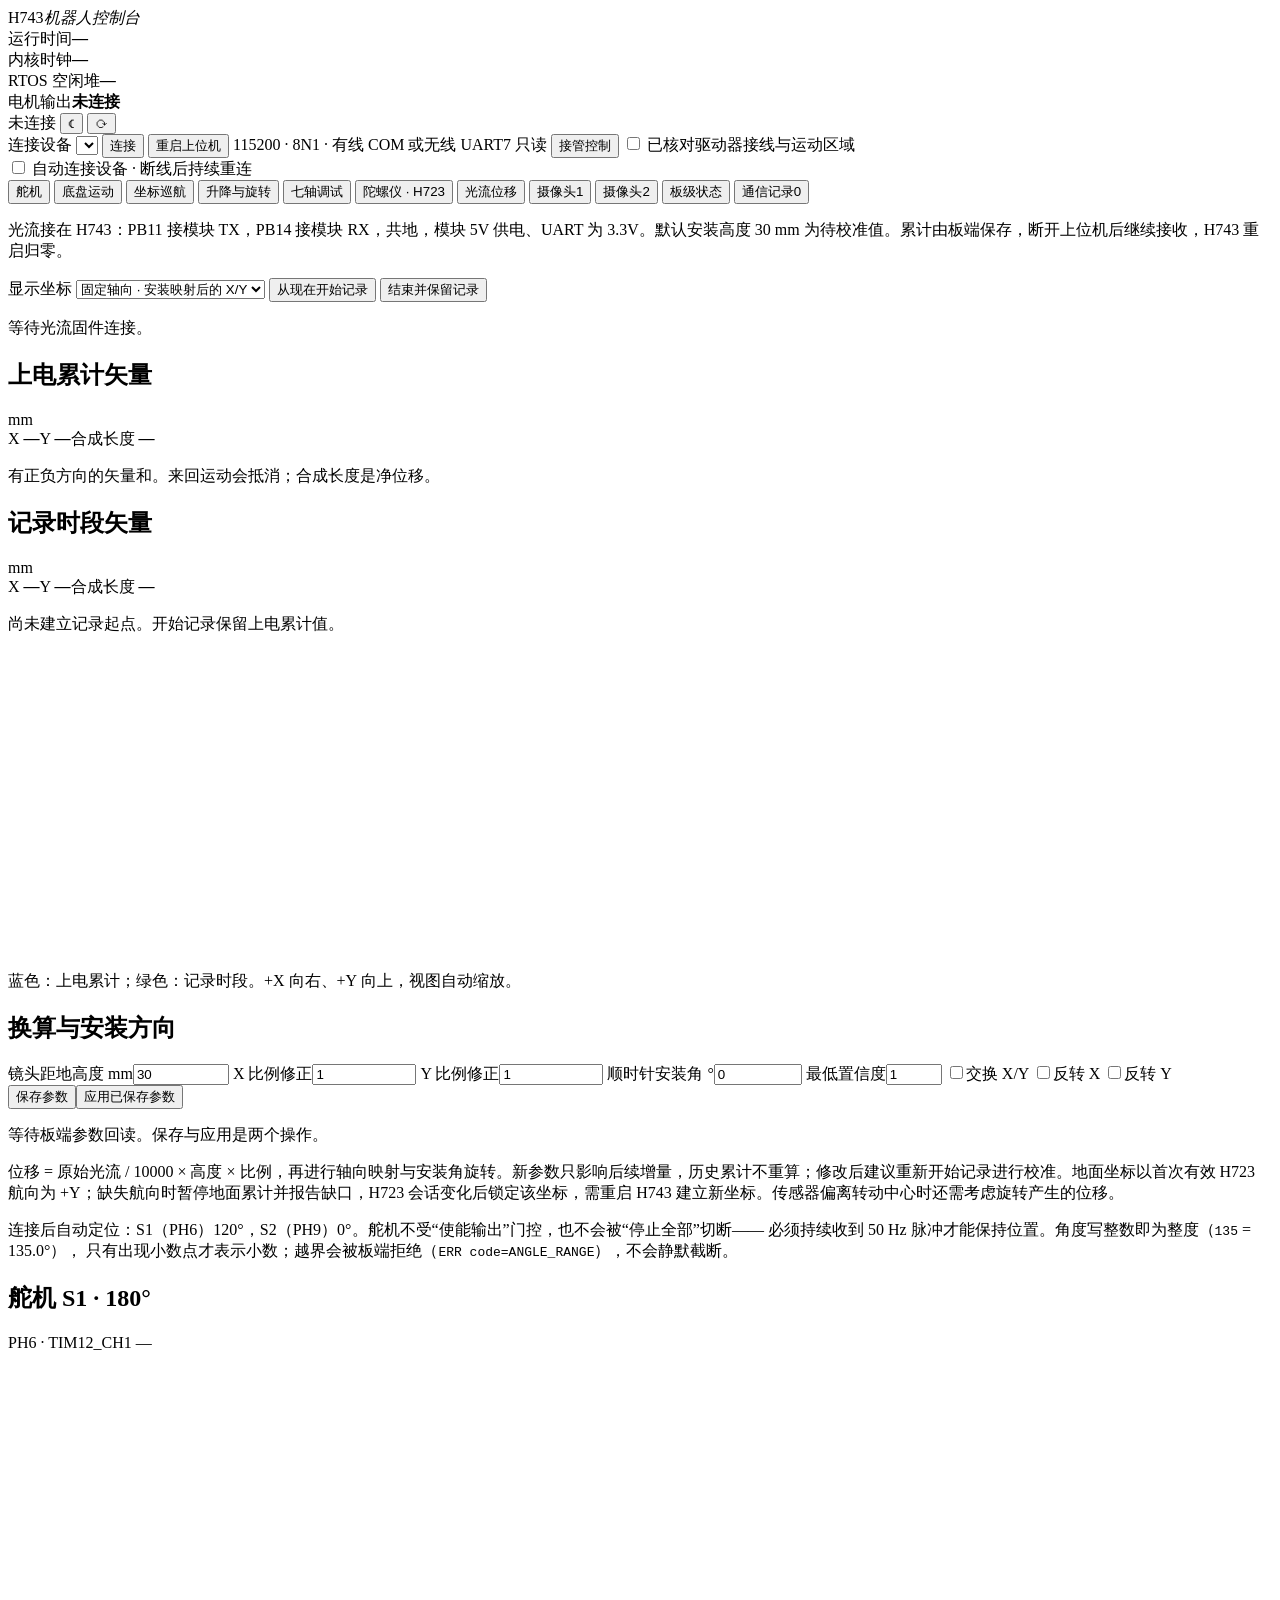
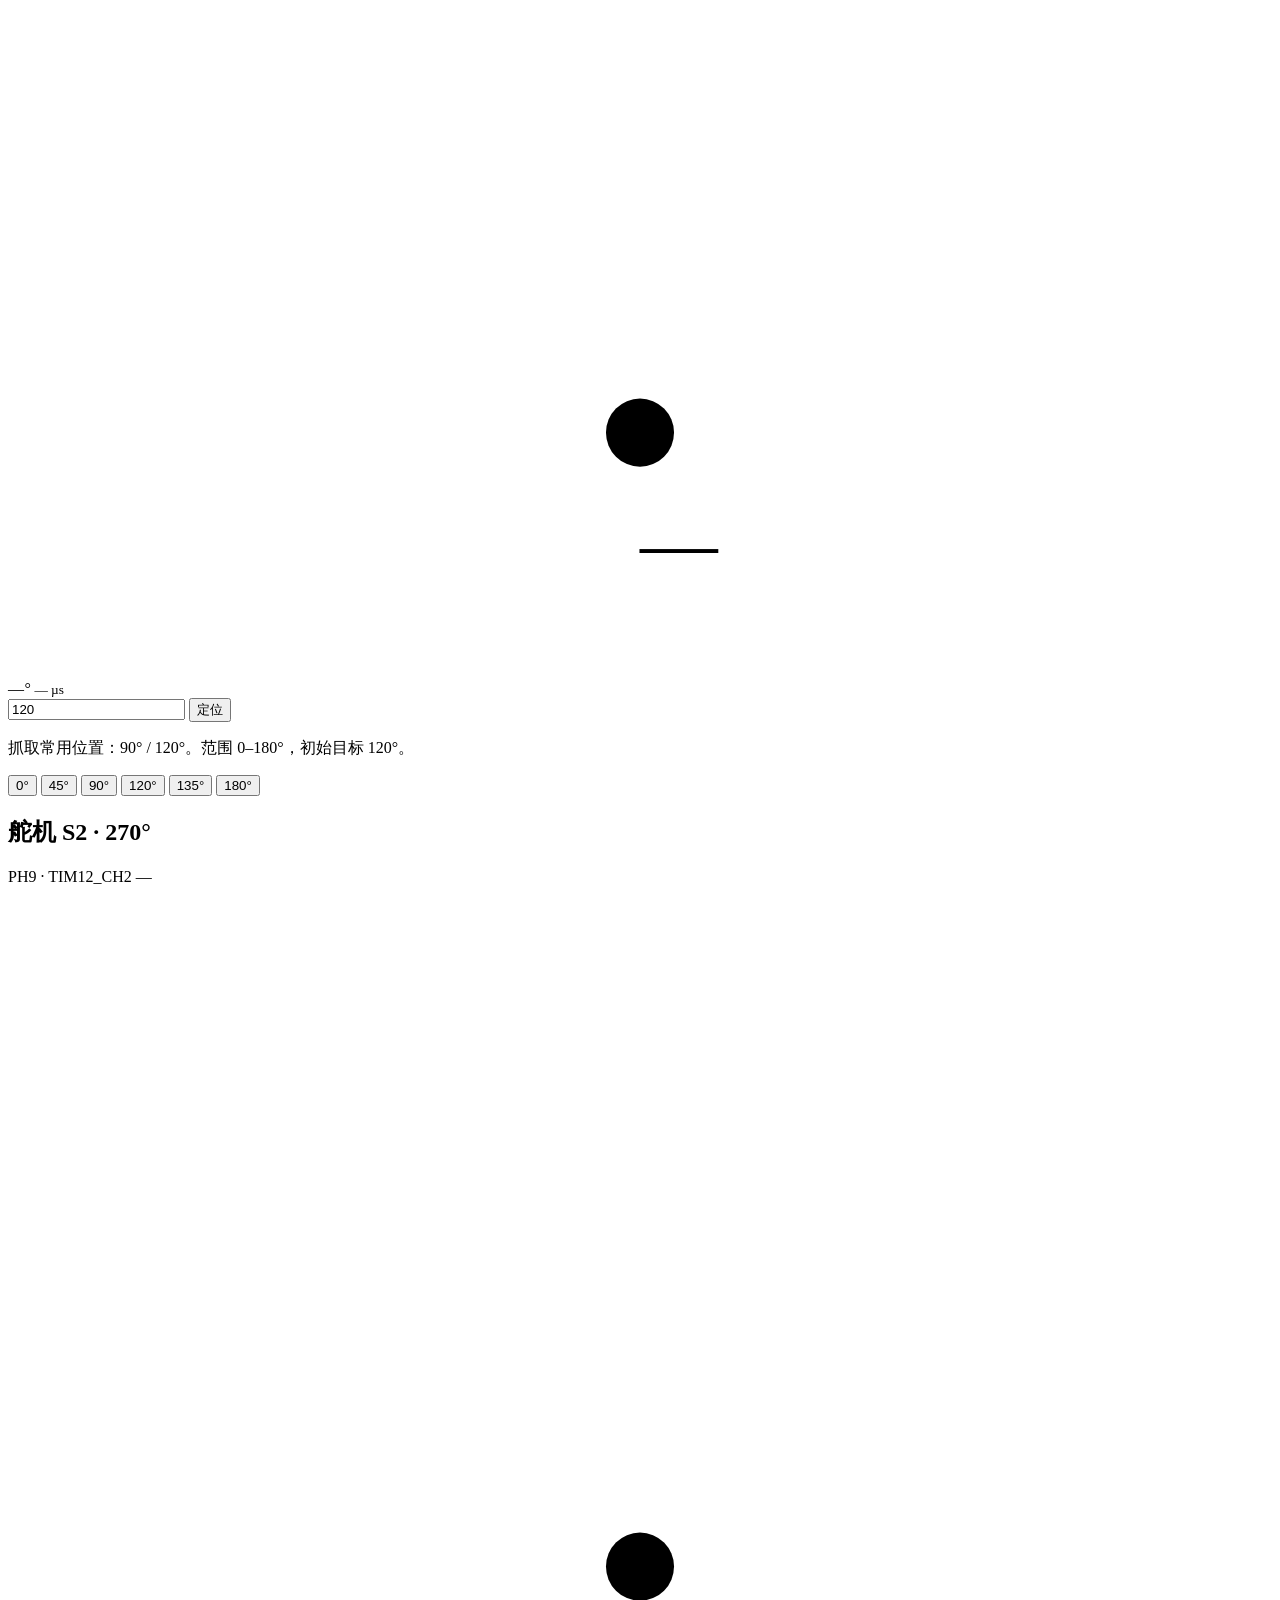
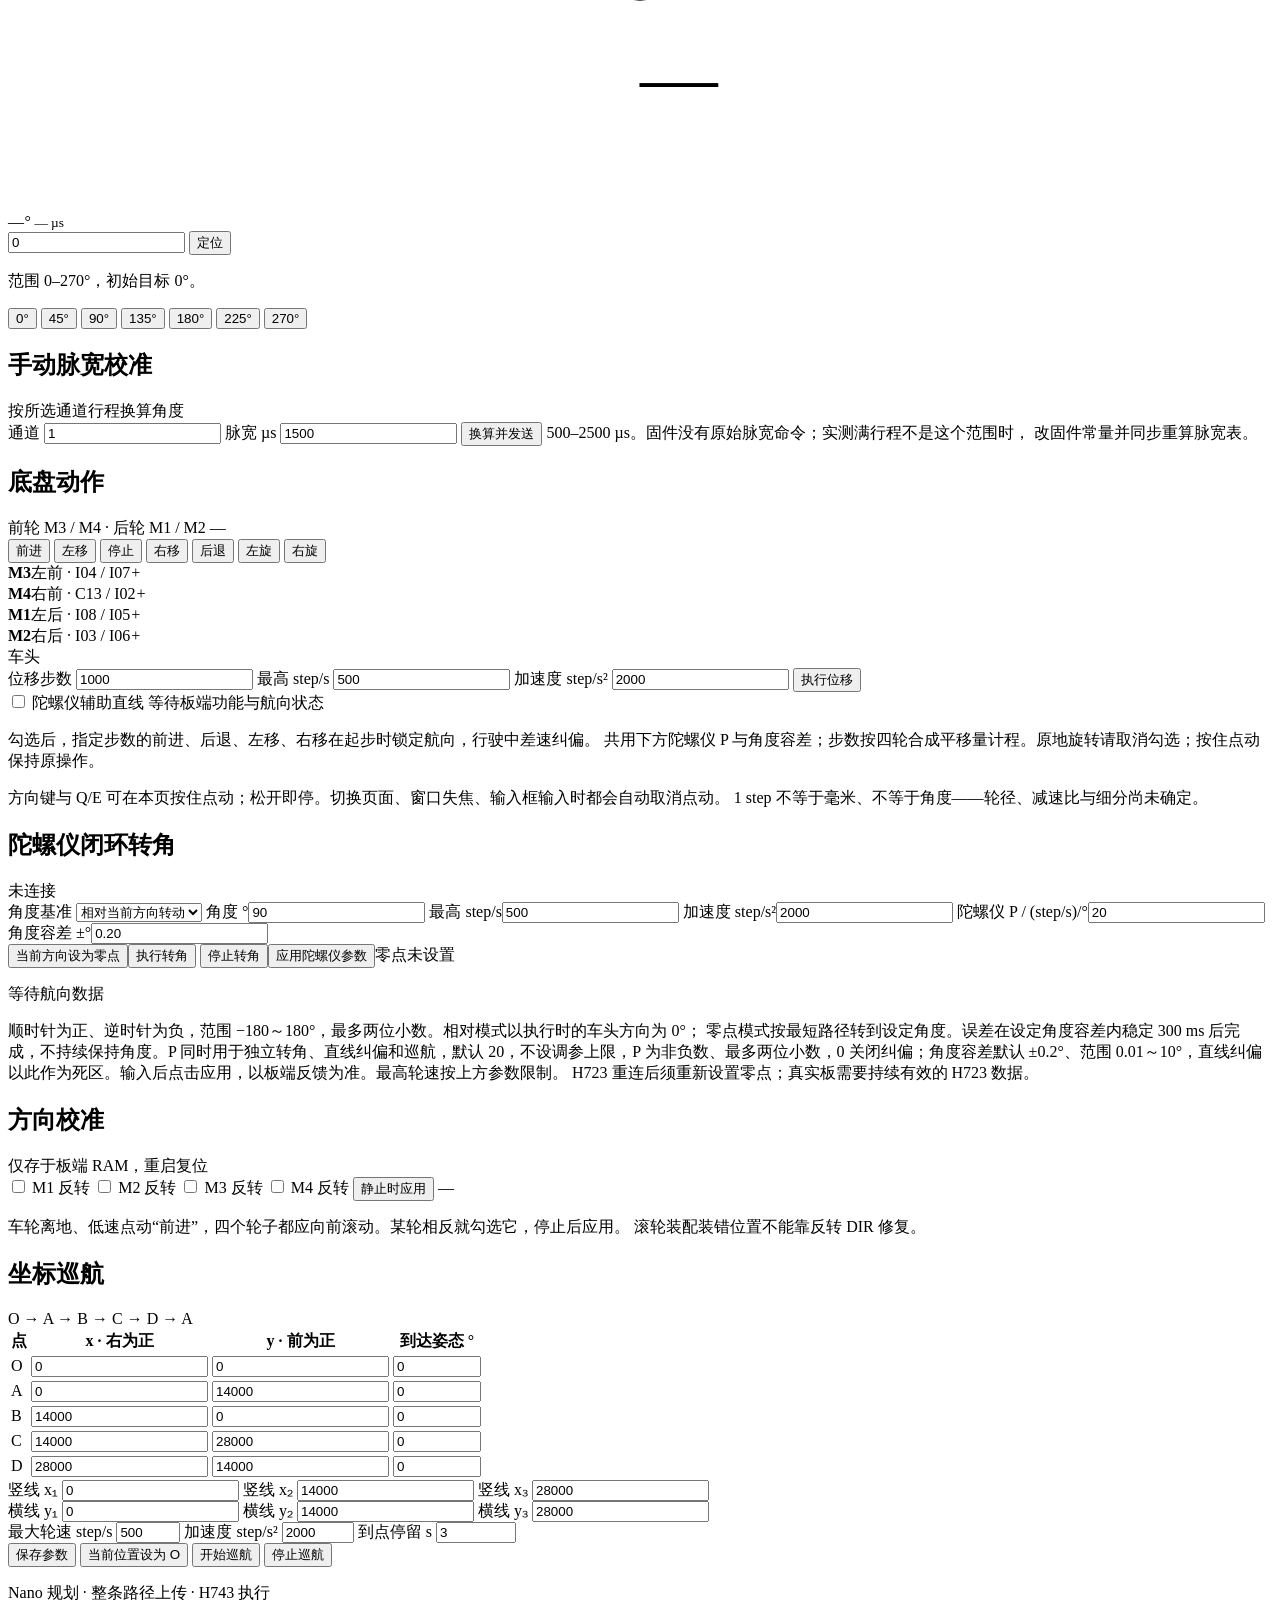
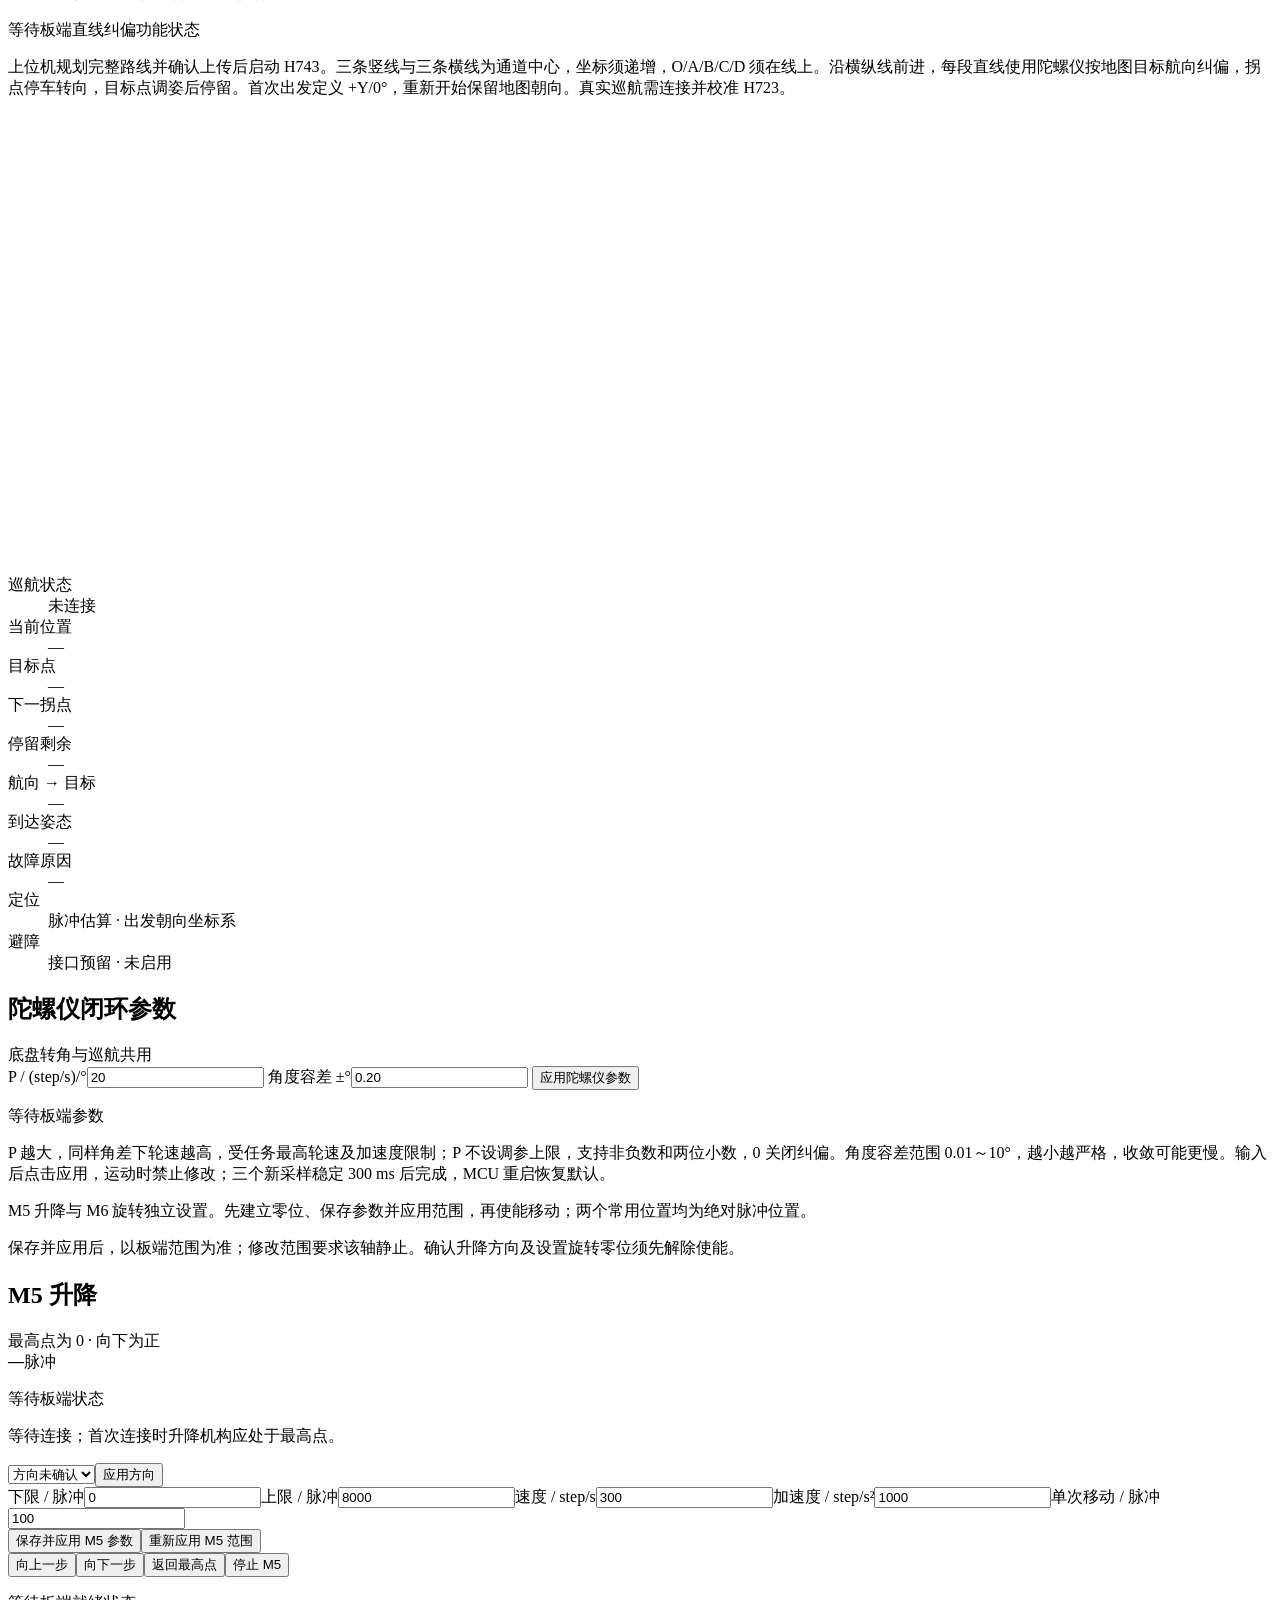
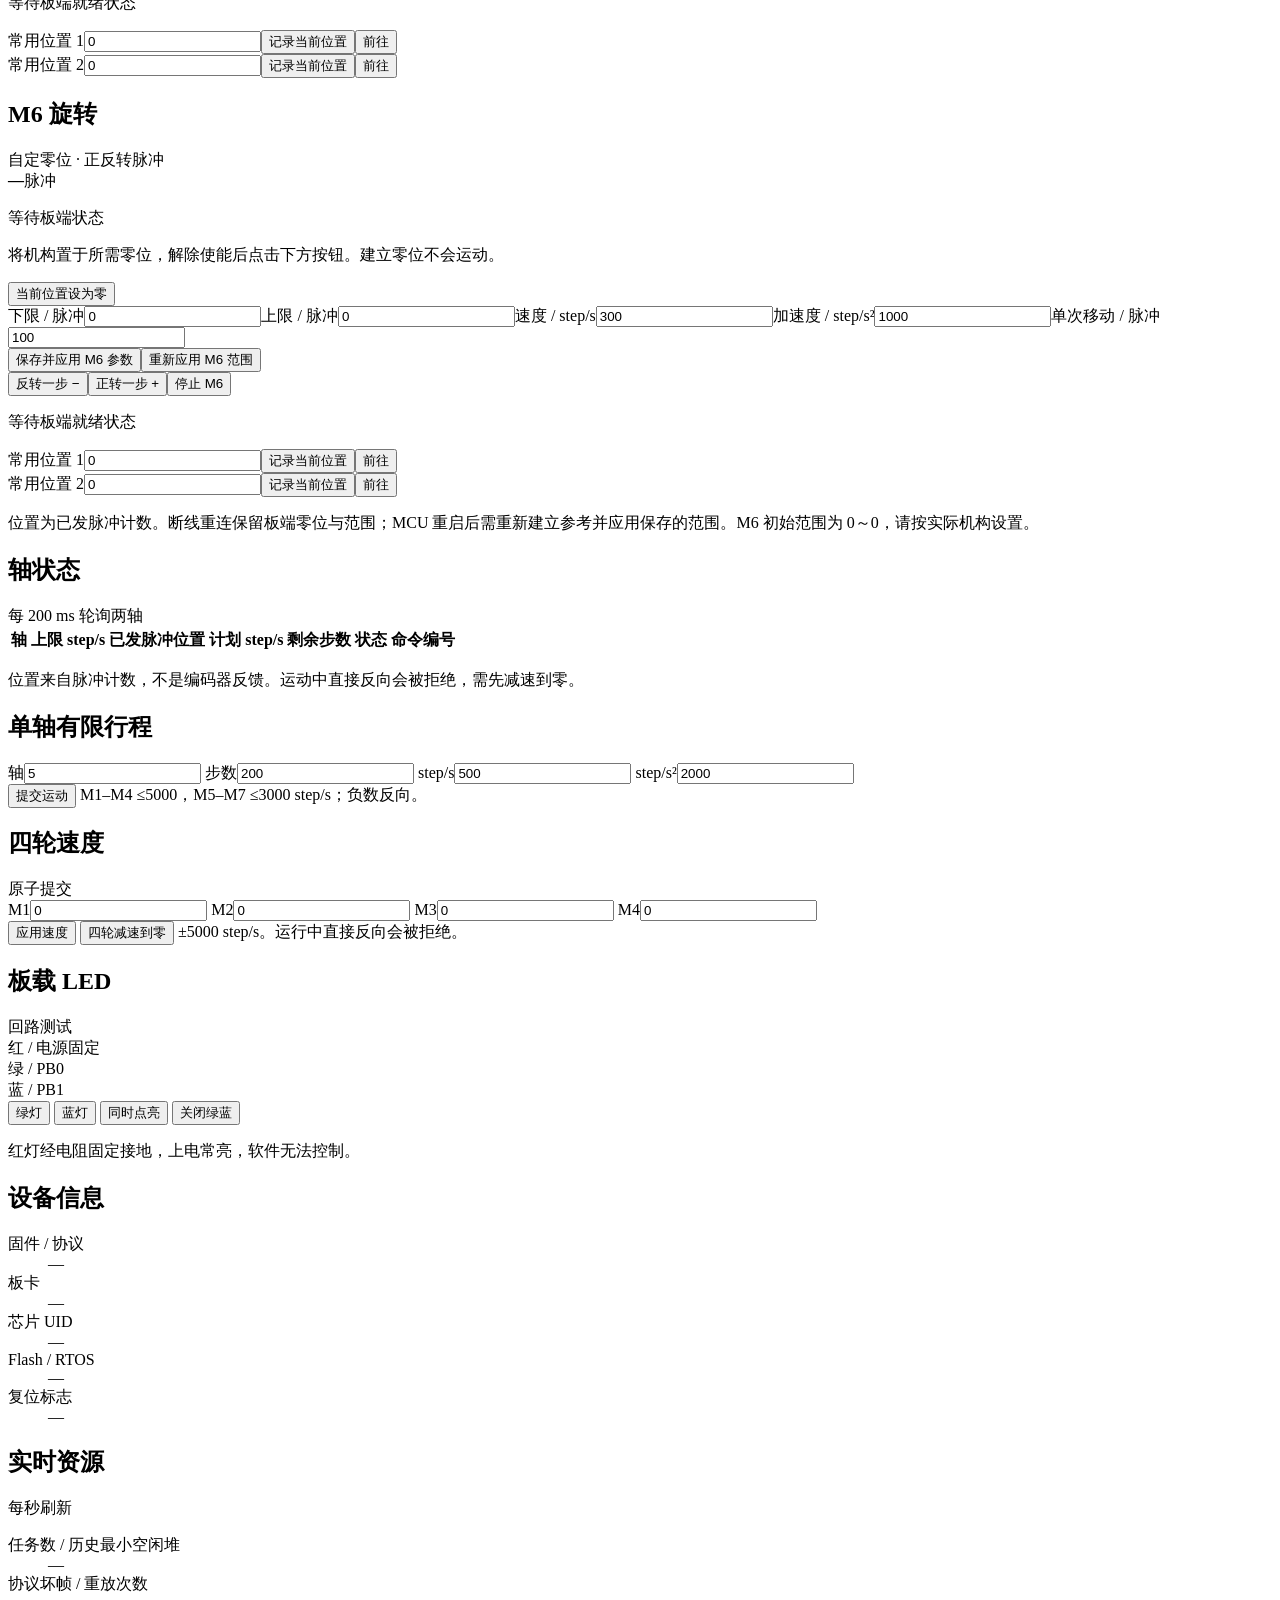
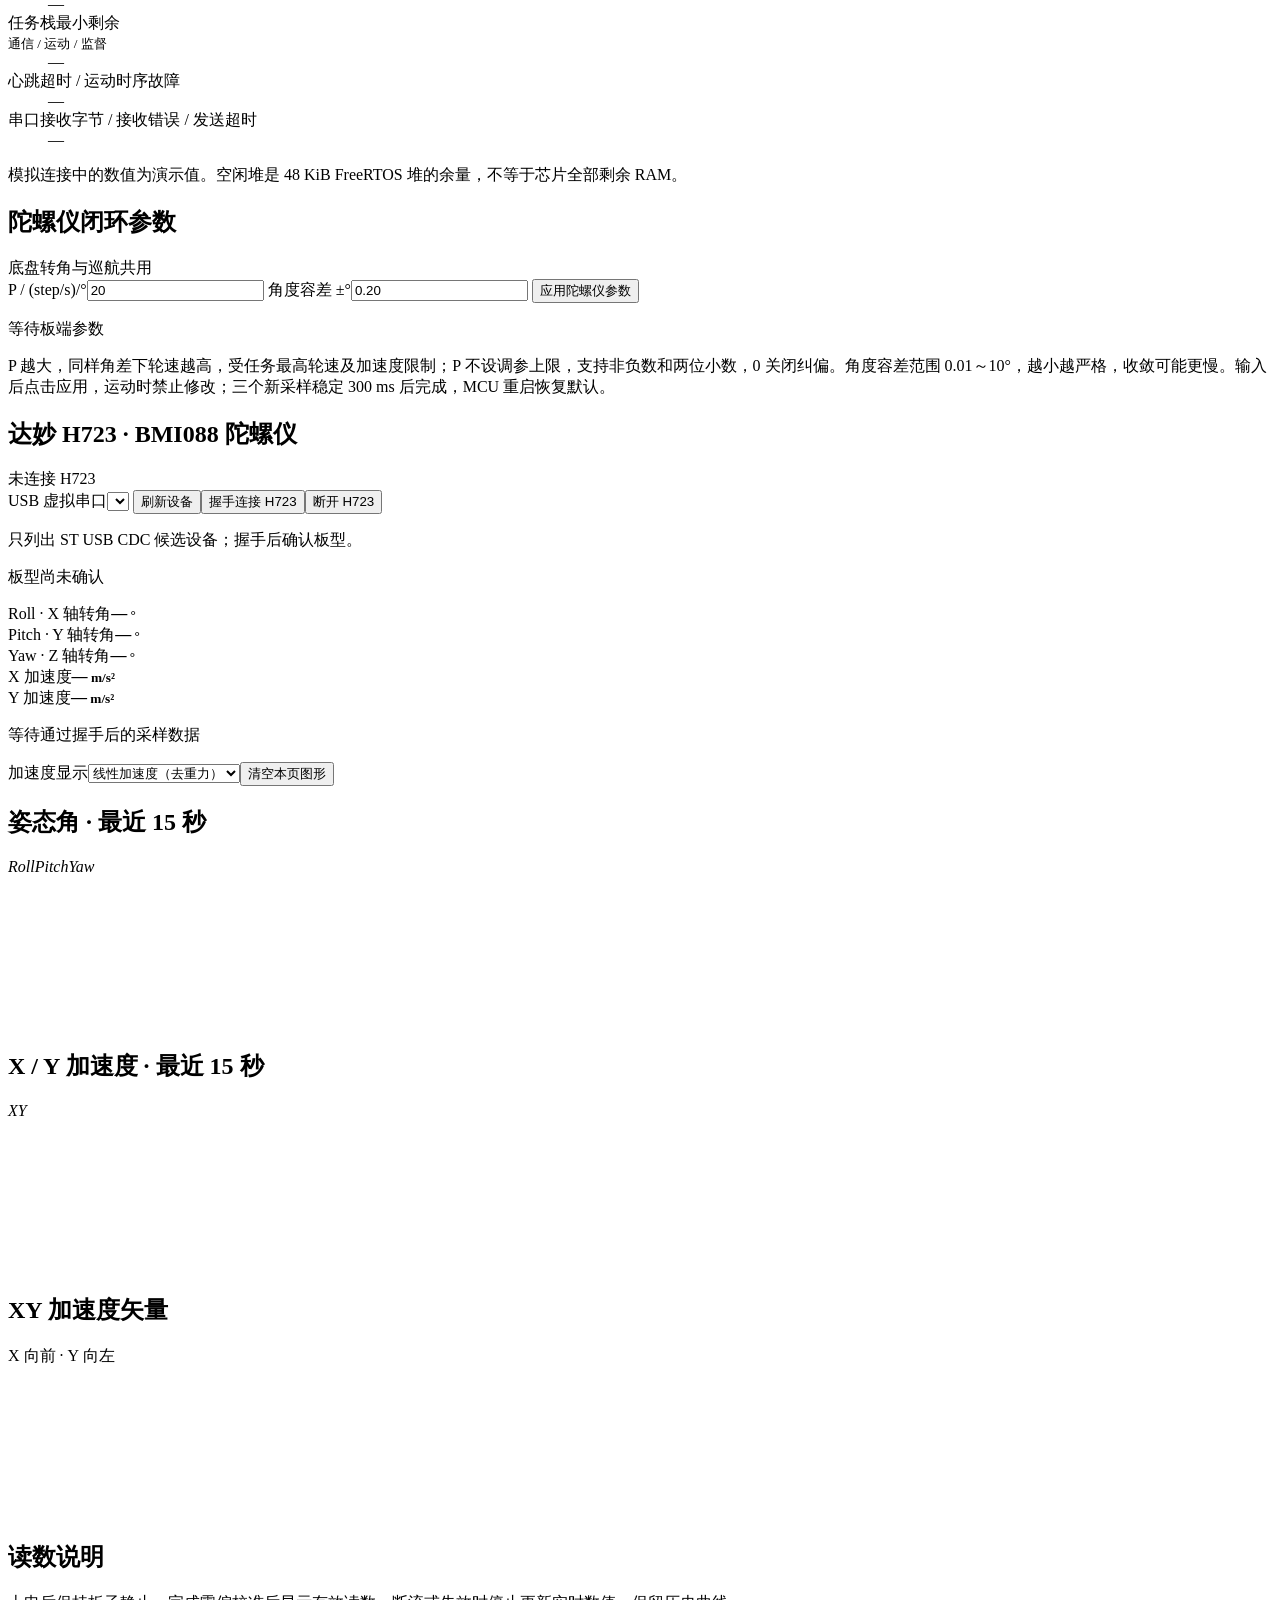
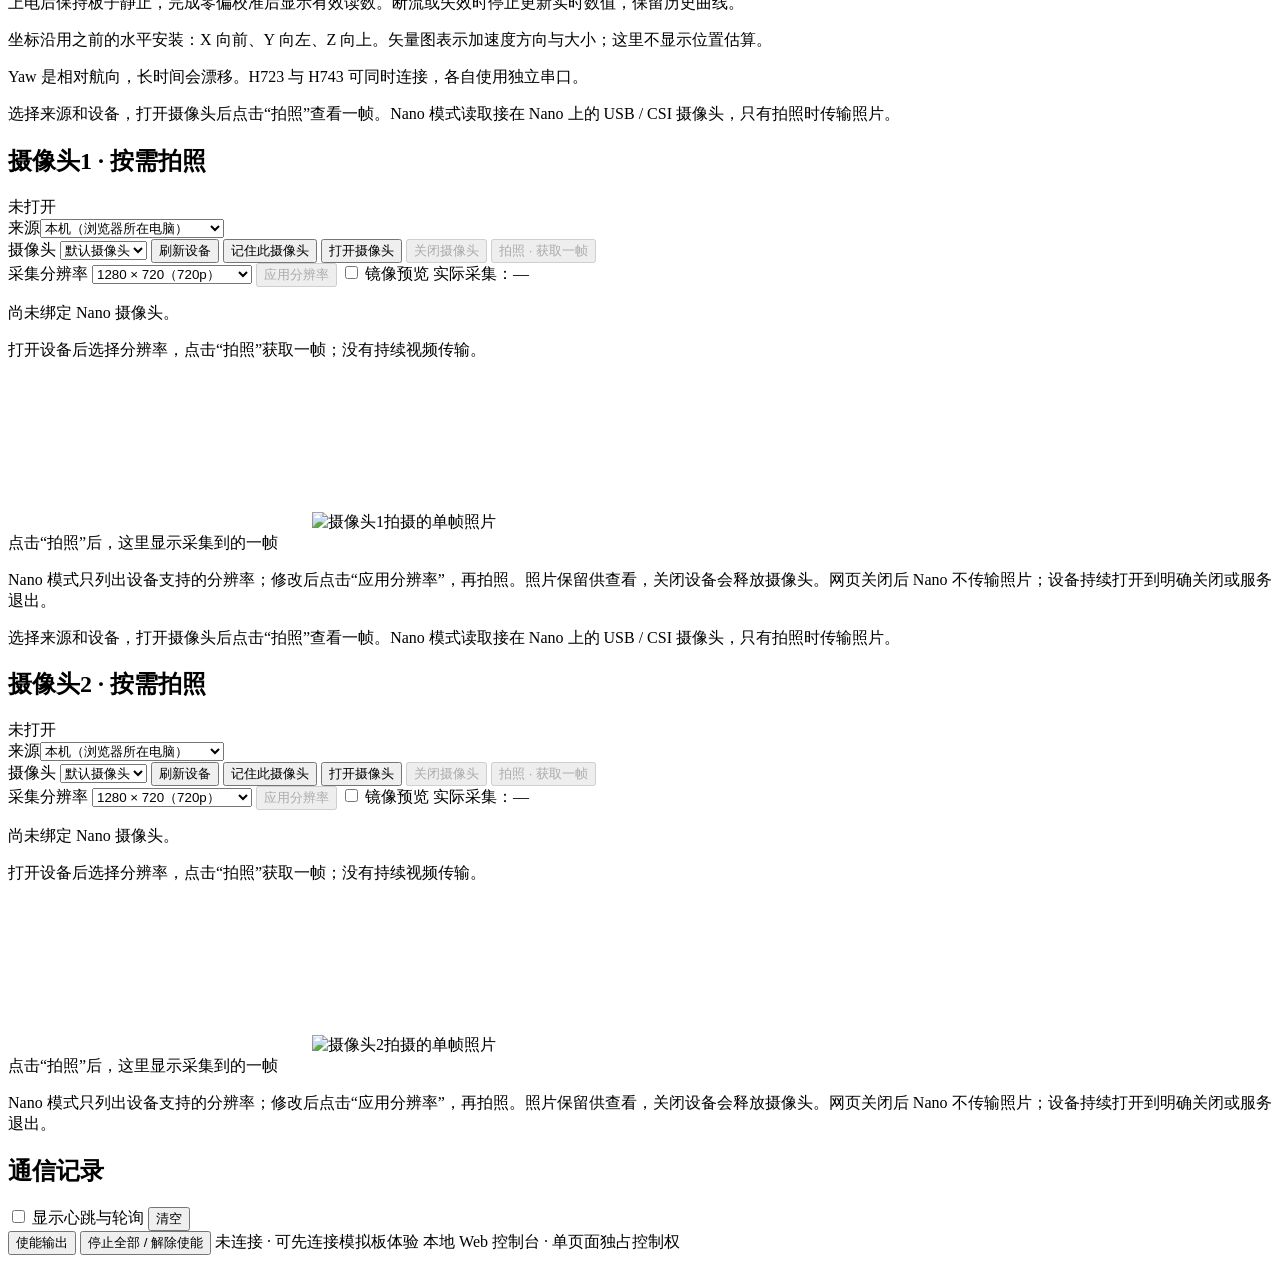
==== host/static/index.html @ fe8e3fae "首次纳入版本控制：H743 机器人控制板 v0.2.18 此前没有 git 仓库，历史靠 backups/ 下 26 个日期命名的手工快照（157MB）和 docs/VALIDATION.md 维护。" ====
<!DOCTYPE html>
<html lang="zh-CN">
<head>
<meta charset="utf-8">
<meta name="viewport" content="width=device-width, initial-scale=1">
<meta name="theme-color" content="#f4f6f9">
<title>H743 机器人控制台</title>
<link rel="stylesheet" href="/styles.css">
<script>
  /* Applied before the sheet paints so a saved theme never flashes the other one.
     Light is the default because this is a bench tool read in daylight. */
  (function () {
    try {
      var saved = localStorage.getItem("h743-theme");
      document.documentElement.dataset.theme = saved === "dark" ? "dark" : "light";
    } catch (error) {
      document.documentElement.dataset.theme = "light";
    }
  })();
</script>
</head>
<body>
<div id="app" class="app">

  <header class="topbar">
    <div class="brand">
      <span class="mark" aria-hidden="true"></span>
      <span class="brand-text">H743<i>机器人控制台</i></span>
    </div>
    <div class="top-metrics">
      <div class="metric"><label>运行时间</label><b id="m-uptime">—</b></div>
      <div class="metric"><label>内核时钟</label><b id="m-cpu">—</b></div>
      <div class="metric"><label>RTOS 空闲堆</label><b id="m-heap">—</b></div>
      <div class="metric"><label>电机输出</label><b id="m-armed" class="state">未连接</b></div>
    </div>
    <div class="link-box">
      <span id="link-dot" class="dot"></span>
      <span id="link-text">未连接</span>
      <button id="btn-theme" class="icon" title="切换浅色 / 深色主题">☾</button>
      <button id="btn-ports" class="icon" title="刷新串口列表">⟳</button>
    </div>
  </header>

  <section class="connectbar">
    <label for="port">连接设备</label>
    <select id="port"></select>
    <button id="btn-connect" class="primary">连接</button>
    <button id="btn-host-restart" title="先停止运动并取消使能；重启后页面自动刷新">重启上位机</button>
    <span class="hint">115200 · 8N1 · 有线 COM 或无线 UART7</span>
    <span id="role-badge" class="badge hidden">只读</span>
    <button id="btn-take-control" class="hidden" title="接管时停止 H743 运动并解除使能">接管控制</button>
    <span class="grow"></span>
    <label class="ack"><input type="checkbox" id="ack"> 已核对驱动器接线与运动区域</label>
  </section>

  <section id="auto-devices-bar" class="connectbar hidden" aria-label="自动设备连接">
    <label><input type="checkbox" id="auto-devices-enabled"> 自动连接设备 · 断线后持续重连</label>
    <span id="auto-devices-status" class="hint"></span>
  </section>

  <nav class="tabs" role="tablist">
    <button class="tab active" data-tab="servo" role="tab">舵机</button>
    <button class="tab" data-tab="chassis" role="tab">底盘运动</button>
    <button class="tab" data-tab="navigation" role="tab">坐标巡航</button>
    <button class="tab" data-tab="auxiliary" role="tab">升降与旋转</button>
    <button class="tab" data-tab="axes" role="tab">七轴调试</button>
    <button class="tab" data-tab="imu" role="tab">陀螺仪 · H723</button>
    <button class="tab" data-tab="flow" role="tab">光流位移</button>
    <button class="tab" data-tab="camera" role="tab">摄像头1</button>
      <button class="tab" data-tab="camera2" role="tab">摄像头2</button>
    <button class="tab" data-tab="board" role="tab">板级状态</button>
    <button class="tab" data-tab="log" role="tab">通信记录<span id="log-count" class="pill">0</span></button>
  </nav>

  <main class="stage">
    <section class="panel" id="tab-flow">
      <p class="lead">光流接在 H743：PB11 接模块 TX，PB14 接模块 RX，共地，模块 5V 供电、UART 为 3.3V。默认安装高度 30 mm 为待校准值。累计由板端保存，断开上位机后继续接收，H743 重启归零。</p>
      <div class="flow-controls">
        <label>显示坐标 <select id="flow-mode"><option value="body">固定轴向 · 安装映射后的 X/Y</option><option value="world">地面坐标 · 结合 H723 航向</option></select></label>
        <button id="flow-start" class="primary">从现在开始记录</button>
        <button id="flow-stop">结束并保留记录</button>
      </div>
      <p id="flow-live" class="hint">等待光流固件连接。</p>
      <div class="flow-grid">
        <div class="card">
          <div class="card-head"><h2>上电累计矢量</h2><span class="tag">mm</span></div>
          <div class="flow-metrics"><span>X <b id="flow-x">—</b></span><span>Y <b id="flow-y">—</b></span><span>合成长度 <b id="flow-length">—</b></span></div>
          <p class="hint">有正负方向的矢量和。来回运动会抵消；合成长度是净位移。</p>
        </div>
        <div class="card">
          <div class="card-head"><h2>记录时段矢量</h2><span class="tag">mm</span></div>
          <div class="flow-metrics"><span>X <b id="flow-rx">—</b></span><span>Y <b id="flow-ry">—</b></span><span>合成长度 <b id="flow-rlength">—</b></span></div>
          <p id="flow-record-time" class="hint">尚未建立记录起点。开始记录保留上电累计值。</p>
        </div>
      </div>
      <div class="card"><canvas id="flow-vector" class="flow-vector" width="700" height="300" aria-label="上电累计与记录时段的位移矢量"></canvas><p class="hint">蓝色：上电累计；绿色：记录时段。+X 向右、+Y 向上，视图自动缩放。</p></div>
      <div class="card">
        <div class="card-head"><h2>换算与安装方向</h2></div>
        <div class="flow-form">
          <label>镜头距地高度 mm<input id="flow-height" type="number" min="1" max="1000" step="0.001" value="30"></label>
          <label>X 比例修正<input id="flow-gx" type="number" min="0.01" max="10" step="0.000001" value="1"></label>
          <label>Y 比例修正<input id="flow-gy" type="number" min="0.01" max="10" step="0.000001" value="1"></label>
          <label>顺时针安装角 °<input id="flow-angle" type="number" min="-180" max="180" step="0.01" value="0"></label>
          <label>最低置信度<input id="flow-quality" type="number" min="1" max="255" step="1" value="1"></label>
          <label><input id="flow-swap" type="checkbox">交换 X/Y</label>
          <label><input id="flow-negx" type="checkbox">反转 X</label>
          <label><input id="flow-negy" type="checkbox">反转 Y</label>
        </div>
        <div class="flow-controls"><button id="flow-save">保存参数</button><button id="flow-apply">应用已保存参数</button></div>
        <p id="flow-applied" class="hint">等待板端参数回读。保存与应用是两个操作。</p>
        <p class="hint">位移 = 原始光流 / 10000 × 高度 × 比例，再进行轴向映射与安装角旋转。新参数只影响后续增量，历史累计不重算；修改后建议重新开始记录进行校准。地面坐标以首次有效 H723 航向为 +Y；缺失航向时暂停地面累计并报告缺口，H723 会话变化后锁定该坐标，需重启 H743 建立新坐标。传感器偏离转动中心时还需考虑旋转产生的位移。</p>
      </div>
    </section>

    <!-- ── 舵机 ─────────────────────────────────────────────────────── -->
    <section class="panel active" id="tab-servo">
      <p class="lead">连接后自动定位：S1（PH6）120°，S2（PH9）0°。舵机不受“使能输出”门控，也不会被“停止全部”切断——
        必须持续收到 50 Hz 脉冲才能保持位置。角度写整数即为整度（<code>135</code> = 135.0°），
        只有出现小数点才表示小数；越界会被板端拒绝（<code>ERR code=ANGLE_RANGE</code>），不会静默截断。</p>

      <div class="servo-grid">
        <div class="card servo-card" data-ch="1">
          <div class="card-head">
            <h2>舵机 S1 · 180°</h2>
            <span class="tag">PH6 · TIM12_CH1</span>
            <span class="grow"></span>
            <span class="state servo-on">—</span>
          </div>
          <div class="servo-body">
            <svg class="gauge" viewBox="0 0 260 190" role="img" aria-label="舵机 1 角度表">
              <defs>
                <linearGradient id="arcgrad1" x1="0" y1="0" x2="1" y2="0">
                  <stop offset="0%" stop-color="#38bdf8"/>
                  <stop offset="50%" stop-color="#22d3a6"/>
                  <stop offset="100%" stop-color="#f5a524"/>
                </linearGradient>
              </defs>
              <path class="arc-track" d=""/>
              <path class="arc-live" d="" style="stroke:url(#arcgrad1)"/>
              <g class="ticks"></g>
              <g class="needle">
                <line x1="130" y1="140" x2="130" y2="42"/>
                <circle cx="130" cy="140" r="7"/>
              </g>
              <text class="gauge-value" x="130" y="168">—</text>
            </svg>
            <div class="servo-controls">
              <div class="big-read">
                <span class="angle">—</span><i>°</i>
                <small><span class="us">—</span> µs</small>
              </div>
              <div class="row">
                <input type="text" class="num angle-input" value="120" inputmode="decimal" aria-label="舵机 1 目标角度">
                <button class="primary servo-send">定位</button>
              </div>
              <p class="hint">抓取常用位置：90° / 120°。范围 0–180°，初始目标 120°。</p>
              <div class="presets">
                <button data-deg="0">0°</button>
                <button data-deg="45">45°</button>
                <button class="primary" data-deg="90">90°</button>
                <button class="primary" data-deg="120">120°</button>
                <button data-deg="135">135°</button>
                <button data-deg="180">180°</button>
              </div>
            </div>
          </div>
        </div>

        <div class="card servo-card" data-ch="2">
          <div class="card-head">
            <h2>舵机 S2 · 270°</h2>
            <span class="tag">PH9 · TIM12_CH2</span>
            <span class="grow"></span>
            <span class="state servo-on">—</span>
          </div>
          <div class="servo-body">
            <svg class="gauge" viewBox="0 0 260 190" role="img" aria-label="舵机 2 角度表">
              <defs>
                <linearGradient id="arcgrad2" x1="0" y1="0" x2="1" y2="0">
                  <stop offset="0%" stop-color="#38bdf8"/>
                  <stop offset="50%" stop-color="#22d3a6"/>
                  <stop offset="100%" stop-color="#f5a524"/>
                </linearGradient>
              </defs>
              <path class="arc-track" d=""/>
              <path class="arc-live" d="" style="stroke:url(#arcgrad2)"/>
              <g class="ticks"></g>
              <g class="needle">
                <line x1="130" y1="140" x2="130" y2="42"/>
                <circle cx="130" cy="140" r="7"/>
              </g>
              <text class="gauge-value" x="130" y="168">—</text>
            </svg>
            <div class="servo-controls">
              <div class="big-read">
                <span class="angle">—</span><i>°</i>
                <small><span class="us">—</span> µs</small>
              </div>
              <div class="row">
                <input type="text" class="num angle-input" value="0" inputmode="decimal" aria-label="舵机 2 目标角度">
                <button class="primary servo-send">定位</button>
              </div>
              <p class="hint">范围 0–270°，初始目标 0°。</p>
              <div class="presets">
                <button data-deg="0">0°</button>
                <button data-deg="45">45°</button>
                <button data-deg="90">90°</button>
                <button data-deg="135">135°</button>
                <button data-deg="180">180°</button>
                <button data-deg="225">225°</button>
                <button data-deg="270">270°</button>
              </div>
            </div>
          </div>
        </div>
      </div>

      <div class="card">
        <div class="card-head"><h2>手动脉宽校准</h2><span class="tag">按所选通道行程换算角度</span></div>
        <div class="row wrap">
          <label for="pulse-ch">通道</label>
          <input type="text" id="pulse-ch" class="num sm" value="1" inputmode="numeric">
          <label for="pulse-input">脉宽 µs</label>
          <input type="text" id="pulse-input" class="num" value="1500" inputmode="numeric">
          <button id="pulse-send">换算并发送</button>
          <span class="hint">500–2500 µs。固件没有原始脉宽命令；实测满行程不是这个范围时，
            改固件常量并同步重算脉宽表。</span>
        </div>
      </div>
    </section>

    <!-- ── 底盘 ─────────────────────────────────────────────────────── -->
    <section class="panel" id="tab-chassis">
      <div class="card">
        <div class="card-head">
          <h2>底盘动作</h2>
          <span class="tag">前轮 M3 / M4 · 后轮 M1 / M2</span>
          <span class="grow"></span>
          <span class="state" id="chassis-state">—</span>
        </div>
        <div class="chassis-layout">
          <div class="dpad">
            <button class="pad" data-dir="FWD" style="grid-area:up">前进</button>
            <button class="pad" data-dir="LEFT" style="grid-area:left">左移</button>
            <button class="pad stop" data-dir="HALT" style="grid-area:mid">停止</button>
            <button class="pad" data-dir="RIGHT" style="grid-area:right">右移</button>
            <button class="pad" data-dir="BACK" style="grid-area:down">后退</button>
            <button class="pad" data-dir="CCW" style="grid-area:ccw">左旋</button>
            <button class="pad" data-dir="CW" style="grid-area:cw">右旋</button>
          </div>
          <div class="wheelview" id="wheelview">
            <div class="wheel" data-wheel="3"><b>M3</b><span>左前 · I04 / I07</span><i class="dir">+</i></div>
            <div class="wheel" data-wheel="4"><b>M4</b><span>右前 · C13 / I02</span><i class="dir">+</i></div>
            <div class="wheel" data-wheel="1"><b>M1</b><span>左后 · I08 / I05</span><i class="dir">+</i></div>
            <div class="wheel" data-wheel="2"><b>M2</b><span>右后 · I03 / I06</span><i class="dir">+</i></div>
            <div class="nose">车头</div>
          </div>
        </div>
        <div class="row wrap">
          <label for="ch-steps">位移步数</label>
          <input type="text" id="ch-steps" class="num" value="1000" inputmode="numeric">
          <label for="ch-sps">最高 step/s</label>
          <input type="text" id="ch-sps" class="num" value="500" inputmode="numeric">
          <label for="ch-accel">加速度 step/s²</label>
          <input type="text" id="ch-accel" class="num" value="2000" inputmode="numeric">
          <button id="ch-move" class="primary">执行位移</button>
        </div>
        <div class="row wrap">
          <label class="ack"><input type="checkbox" id="ch-assist"> 陀螺仪辅助直线</label>
          <span class="hint" id="ch-assist-state">等待板端功能与航向状态</span>
        </div>
        <p class="note">勾选后，指定步数的前进、后退、左移、右移在起步时锁定航向，行驶中差速纠偏。
          共用下方陀螺仪 P 与角度容差；步数按四轮合成平移量计程。原地旋转请取消勾选；按住点动保持原操作。</p>
        <p class="note">方向键与 Q/E 可在本页按住点动；松开即停。切换页面、窗口失焦、输入框输入时都会自动取消点动。
          1 step 不等于毫米、不等于角度——轮径、减速比与细分尚未确定。</p>
      </div>

      <div class="card">
        <div class="card-head"><h2>陀螺仪闭环转角</h2><span class="state" id="turn-state">未连接</span></div>
        <div class="row wrap">
          <label for="turn-mode">角度基准</label>
          <select id="turn-mode"><option value="REL">相对当前方向转动</option><option value="ABS">转到零点角度</option></select>
          <label for="turn-angle">角度 °</label><input id="turn-angle" class="num" type="text" value="90" inputmode="decimal">
          <label for="turn-sps">最高 step/s</label><input id="turn-sps" class="num" type="text" value="500" inputmode="numeric">
          <label for="turn-accel">加速度 step/s²</label><input id="turn-accel" class="num" type="text" value="2000" inputmode="numeric">
          <label for="turn-kp">陀螺仪 P / (step/s)/°</label><input id="turn-kp" class="num" type="text" inputmode="decimal" value="20">
          <label for="turn-tolerance">角度容差 ±°</label><input id="turn-tolerance" class="num" type="text" inputmode="decimal" value="0.20">
        </div>
        <div class="row wrap">
          <button id="turn-zero">当前方向设为零点</button><button id="turn-start" class="primary">执行转角</button>
          <button id="turn-stop">停止转角</button><button id="turn-configure">应用陀螺仪参数</button><span class="hint" id="turn-zero-state">零点未设置</span>
        </div>
        <p class="note" id="turn-live">等待航向数据</p>
        <p class="note">顺时针为正、逆时针为负，范围 −180～180°，最多两位小数。相对模式以执行时的车头方向为 0°；
          零点模式按最短路径转到设定角度。误差在设定角度容差内稳定 300 ms 后完成，不持续保持角度。P 同时用于独立转角、直线纠偏和巡航，默认 20，不设调参上限，P 为非负数、最多两位小数，0 关闭纠偏；角度容差默认 ±0.2°、范围 0.01～10°，直线纠偏以此作为死区。输入后点击应用，以板端反馈为准。最高轮速按上方参数限制。
          H723 重连后须重新设置零点；真实板需要持续有效的 H723 数据。</p>
      </div>

      <div class="card">
        <div class="card-head"><h2>方向校准</h2><span class="tag">仅存于板端 RAM，重启复位</span></div>
        <div class="row">
          <label class="ack"><input type="checkbox" class="inv" value="0"> M1 反转</label>
          <label class="ack"><input type="checkbox" class="inv" value="1"> M2 反转</label>
          <label class="ack"><input type="checkbox" class="inv" value="2"> M3 反转</label>
          <label class="ack"><input type="checkbox" class="inv" value="3"> M4 反转</label>
          <button id="inv-apply">静止时应用</button>
          <span class="hint" id="inv-state">—</span>
        </div>
        <p class="note">车轮离地、低速点动“前进”，四个轮子都应向前滚动。某轮相反就勾选它，停止后应用。
          滚轮装配装错位置不能靠反转 DIR 修复。</p>
      </div>
    </section>

    <section class="panel" id="tab-navigation">
      <div class="nav-layout">
        <div>
          <div class="card-head"><h2>坐标巡航</h2><span class="tag">O → A → B → C → D → A</span></div>
          <table class="grid" id="nav-points">
            <thead><tr><th>点</th><th>x · 右为正</th><th>y · 前为正</th><th>到达姿态 °</th></tr></thead>
            <tbody>
              <tr data-point="O"><td class="name">O</td><td><input type="number" value="0" aria-label="O x"></td><td><input type="number" value="0" aria-label="O y"></td><td><input type="number" min="-180" max="180" step="0.01" value="0" aria-label="O 到达姿态" readonly></td></tr>
              <tr data-point="A"><td class="name">A</td><td><input type="number" value="0" aria-label="A x"></td><td><input type="number" value="14000" aria-label="A y"></td><td><input type="number" min="-180" max="180" step="0.01" value="0" aria-label="A 到达姿态"></td></tr>
              <tr data-point="B"><td class="name">B</td><td><input type="number" value="14000" aria-label="B x"></td><td><input type="number" value="0" aria-label="B y"></td><td><input type="number" min="-180" max="180" step="0.01" value="0" aria-label="B 到达姿态"></td></tr>
              <tr data-point="C"><td class="name">C</td><td><input type="number" value="14000" aria-label="C x"></td><td><input type="number" value="28000" aria-label="C y"></td><td><input type="number" min="-180" max="180" step="0.01" value="0" aria-label="C 到达姿态"></td></tr>
              <tr data-point="D"><td class="name">D</td><td><input type="number" value="28000" aria-label="D x"></td><td><input type="number" value="14000" aria-label="D y"></td><td><input type="number" min="-180" max="180" step="0.01" value="0" aria-label="D 到达姿态"></td></tr>
            </tbody>
          </table>
          <div class="row wrap nav-parameters">
            <label>竖线 x₁ <input id="nav-grid-x0" type="number" value="0" aria-label="左通道 x"></label>
            <label>竖线 x₂ <input id="nav-grid-x1" type="number" value="14000" aria-label="中通道 x"></label>
            <label>竖线 x₃ <input id="nav-grid-x2" type="number" value="28000" aria-label="右通道 x"></label>
          </div>
          <div class="row wrap nav-parameters">
            <label>横线 y₁ <input id="nav-grid-y0" type="number" value="0" aria-label="下通道 y"></label>
            <label>横线 y₂ <input id="nav-grid-y1" type="number" value="14000" aria-label="中通道 y"></label>
            <label>横线 y₃ <input id="nav-grid-y2" type="number" value="28000" aria-label="上通道 y"></label>
          </div>
          <div class="row wrap nav-parameters">
            <label>最大轮速 step/s <input id="nav-sps" type="number" min="1" max="5000" value="500"></label>
            <label>加速度 step/s² <input id="nav-accel" type="number" min="1" max="20000" value="2000"></label>
            <label>到点停留 s <input id="nav-dwell" type="number" min="0" max="60" step="0.001" value="3"></label>
          </div>
          <div class="row wrap nav-parameters">
            <button id="nav-save">保存参数</button>
            <button id="nav-origin">当前位置设为 O</button>
            <button id="nav-start" class="primary">开始巡航</button>
            <button id="nav-stop" class="danger">停止巡航</button>
          </div>
          <p class="note" id="nav-config-state">Nano 规划 · 整条路径上传 · H743 执行</p>
          <p class="note" id="nav-assist-state">等待板端直线纠偏功能状态</p>
          <p class="note">上位机规划完整路线并确认上传后启动 H743。三条竖线与三条横线为通道中心，坐标须递增，O/A/B/C/D 须在线上。沿横纵线前进，每段直线使用陀螺仪按地图目标航向纠偏，拐点停车转向，目标点调姿后停留。首次出发定义 +Y/0°，重新开始保留地图朝向。真实巡航需连接并校准 H723。</p>
        </div>
        <div>
          <canvas id="nav-map" width="620" height="440" aria-label="坐标路线与当前位置"></canvas>
          <dl class="kv">
            <dt>巡航状态</dt><dd id="nav-state">未连接</dd>
            <dt>当前位置</dt><dd id="nav-position">—</dd>
            <dt>目标点</dt><dd id="nav-target">—</dd>
            <dt>下一拐点</dt><dd id="nav-waypoint">—</dd>
            <dt>停留剩余</dt><dd id="nav-wait">—</dd>
            <dt>航向 → 目标</dt><dd id="nav-heading">—</dd><dt>到达姿态</dt><dd id="nav-arrival">—</dd><dt>故障原因</dt><dd id="nav-fault">—</dd><dt>定位</dt><dd>脉冲估算 · 出发朝向坐标系</dd>
            <dt>避障</dt><dd>接口预留 · 未启用</dd>
          </dl>
        </div>
      </div>

      <div class="card">
        <div class="card-head"><h2>陀螺仪闭环参数</h2><span class="tag">底盘转角与巡航共用</span></div>
        <div class="row wrap">
          <label for="nav-turn-kp">P / (step/s)/°</label><input id="nav-turn-kp" class="num" type="text" inputmode="decimal" value="20">
          <label for="nav-turn-tolerance">角度容差 ±°</label><input id="nav-turn-tolerance" class="num" type="text" inputmode="decimal" value="0.20">
          <button id="nav-turn-configure">应用陀螺仪参数</button>
        </div>
        <p class="note" id="nav-turn-live">等待板端参数</p>
        <p class="note">P 越大，同样角差下轮速越高，受任务最高轮速及加速度限制；P 不设调参上限，支持非负数和两位小数，0 关闭纠偏。角度容差范围 0.01～10°，越小越严格，收敛可能更慢。输入后点击应用，运动时禁止修改；三个新采样稳定 300 ms 后完成，MCU 重启恢复默认。</p>
      </div>
    </section>

    <section class="panel" id="tab-auxiliary">
      <p class="lead">M5 升降与 M6 旋转独立设置。先建立零位、保存参数并应用范围，再使能移动；两个常用位置均为绝对脉冲位置。</p>
      <p id="aux-config-state" class="note">保存并应用后，以板端范围为准；修改范围要求该轴静止。确认升降方向及设置旋转零位须先解除使能。</p>
      <div class="aux-grid"><div class="card aux-card" data-axis="5">
          <div class="card-head"><h2>M5 升降</h2><span class="tag">最高点为 0 · 向下为正</span></div>
          <div class="aux-position"><b class="aux-position-value">—</b><span>脉冲</span></div>
          <p class="aux-live note">等待板端状态</p>
          <p id="lift-state" class="note">等待连接；首次连接时升降机构应处于最高点。</p>
          <div class="row wrap"><select id="lift-sign" aria-label="M5 向下方向">
            <option value="0">方向未确认</option><option value="1">正步数向下</option><option value="-1">负步数向下</option>
          </select><button id="lift-dir">应用方向</button></div>
          <div class="aux-fields"><label for="aux-5-min">下限 / 脉冲<input id="aux-5-min" class="aux-setting" data-key="min" type="number" step="1" value="0"></label><label for="aux-5-max">上限 / 脉冲<input id="aux-5-max" class="aux-setting" data-key="max" type="number" step="1" value="8000"></label><label for="lift-sps">速度 / step/s<input id="lift-sps" class="aux-setting" data-key="sps" type="number" step="1" value="300"></label><label for="lift-accel">加速度 / step/s²<input id="lift-accel" class="aux-setting" data-key="accel" type="number" step="1" value="1000"></label><label for="lift-steps">单次移动 / 脉冲<input id="lift-steps" class="aux-setting" data-key="step" type="number" step="1" value="100"></label></div>
          <div class="row wrap"><button data-action="save">保存并应用 M5 参数</button><button data-action="apply">重新应用 M5 范围</button></div>
          <div class="row wrap"><button id="lift-up" data-action="negative">向上一步</button><button id="lift-down" class="primary" data-action="positive">向下一步</button><button id="lift-top" data-action="home">返回最高点</button><button id="lift-stop" class="danger" data-action="halt">停止 M5</button></div>
          <p class="aux-readiness note" role="status">等待板端就绪状态</p>
          <div class="aux-presets"><div class="aux-preset"><label for="aux-5-p0">常用位置 1<input id="aux-5-p0" class="aux-setting" data-key="p0" type="number" step="1" value="0"></label><button data-action="record-0">记录当前位置</button><button data-action="goto-0">前往</button></div><div class="aux-preset"><label for="aux-5-p1">常用位置 2<input id="aux-5-p1" class="aux-setting" data-key="p1" type="number" step="1" value="0"></label><button data-action="record-1">记录当前位置</button><button data-action="goto-1">前往</button></div></div>
        </div><div class="card aux-card" data-axis="6">
          <div class="card-head"><h2>M6 旋转</h2><span class="tag">自定零位 · 正反转脉冲</span></div>
          <div class="aux-position"><b class="aux-position-value">—</b><span>脉冲</span></div>
          <p class="aux-live note">等待板端状态</p>
          <p class="note">将机构置于所需零位，解除使能后点击下方按钮。建立零位不会运动。</p>
          <div class="row wrap"><button data-action="zero">当前位置设为零</button></div>
          <div class="aux-fields"><label for="aux-6-min">下限 / 脉冲<input id="aux-6-min" class="aux-setting" data-key="min" type="number" step="1" value="0"></label><label for="aux-6-max">上限 / 脉冲<input id="aux-6-max" class="aux-setting" data-key="max" type="number" step="1" value="0"></label><label for="aux-6-sps">速度 / step/s<input id="aux-6-sps" class="aux-setting" data-key="sps" type="number" step="1" value="300"></label><label for="aux-6-accel">加速度 / step/s²<input id="aux-6-accel" class="aux-setting" data-key="accel" type="number" step="1" value="1000"></label><label for="aux-6-step">单次移动 / 脉冲<input id="aux-6-step" class="aux-setting" data-key="step" type="number" step="1" value="100"></label></div>
          <div class="row wrap"><button data-action="save">保存并应用 M6 参数</button><button data-action="apply">重新应用 M6 范围</button></div>
          <div class="row wrap"><button data-action="negative">反转一步 −</button><button class="primary" data-action="positive">正转一步 +</button><button class="danger" data-action="halt">停止 M6</button></div>
          <p class="aux-readiness note" role="status">等待板端就绪状态</p>
          <div class="aux-presets"><div class="aux-preset"><label for="aux-6-p0">常用位置 1<input id="aux-6-p0" class="aux-setting" data-key="p0" type="number" step="1" value="0"></label><button data-action="record-0">记录当前位置</button><button data-action="goto-0">前往</button></div><div class="aux-preset"><label for="aux-6-p1">常用位置 2<input id="aux-6-p1" class="aux-setting" data-key="p1" type="number" step="1" value="0"></label><button data-action="record-1">记录当前位置</button><button data-action="goto-1">前往</button></div></div>
        </div></div>
      <p class="note">位置为已发脉冲计数。断线重连保留板端零位与范围；MCU 重启后需重新建立参考并应用保存的范围。M6 初始范围为 0～0，请按实际机构设置。</p>
    </section>

    <!-- ── 七轴 ─────────────────────────────────────────────────────── -->
    <section class="panel" id="tab-axes">
      <div class="card">
        <div class="card-head"><h2>轴状态</h2><span class="tag">每 200 ms 轮询两轴</span></div>
        <table class="grid">
          <thead><tr>
            <th>轴</th><th>上限 step/s</th><th>已发脉冲位置</th><th>计划 step/s</th>
            <th>剩余步数</th><th>状态</th><th>命令编号</th>
          </tr></thead>
          <tbody id="axis-body"></tbody>
        </table>
        <p class="note">位置来自脉冲计数，不是编码器反馈。运动中直接反向会被拒绝，需先减速到零。</p>
      </div>

      <div class="duo">
        <div class="card">
          <div class="card-head"><h2>单轴有限行程</h2></div>
          <div class="row wrap">
            <label for="ax-axis">轴</label><input type="text" id="ax-axis" class="num sm" value="5" inputmode="numeric">
            <label for="ax-steps">步数</label><input type="text" id="ax-steps" class="num" value="200" inputmode="numeric">
            <label for="ax-sps">step/s</label><input type="text" id="ax-sps" class="num" value="500" inputmode="numeric">
            <label for="ax-accel">step/s²</label><input type="text" id="ax-accel" class="num" value="2000" inputmode="numeric">
          </div>
          <div class="row"><button id="ax-move" class="primary">提交运动</button>
            <span class="hint">M1–M4 ≤5000，M5–M7 ≤3000 step/s；负数反向。</span></div>
        </div>
        <div class="card">
          <div class="card-head"><h2>四轮速度</h2><span class="tag">原子提交</span></div>
          <div class="row wrap">
            <label for="w1">M1</label><input type="text" id="w1" class="num sm" value="0" inputmode="numeric">
            <label for="w2">M2</label><input type="text" id="w2" class="num sm" value="0" inputmode="numeric">
            <label for="w3">M3</label><input type="text" id="w3" class="num sm" value="0" inputmode="numeric">
            <label for="w4">M4</label><input type="text" id="w4" class="num sm" value="0" inputmode="numeric">
          </div>
          <div class="row">
            <button id="w-apply" class="primary">应用速度</button>
            <button id="w-zero">四轮减速到零</button>
            <span class="hint">±5000 step/s。运行中直接反向会被拒绝。</span>
          </div>
        </div>
      </div>
    </section>

    <!-- ── 板级 ─────────────────────────────────────────────────────── -->
    <section class="panel" id="tab-board">
      <div class="duo">
        <div class="card">
          <div class="card-head"><h2>板载 LED</h2><span class="tag">回路测试</span></div>
          <div class="lamps">
            <div class="lamp fixed"><span class="bulb"></span><label>红 / 电源固定</label></div>
            <div class="lamp"><span class="bulb" id="lamp-green"></span><label>绿 / PB0</label></div>
            <div class="lamp"><span class="bulb" id="lamp-blue"></span><label>蓝 / PB1</label></div>
          </div>
          <div class="row">
            <button data-led="1 0">绿灯</button>
            <button data-led="0 1">蓝灯</button>
            <button data-led="1 1">同时点亮</button>
            <button data-led="0 0">关闭绿蓝</button>
          </div>
          <p class="note">红灯经电阻固定接地，上电常亮，软件无法控制。</p>
        </div>
        <div class="card">
          <div class="card-head"><h2>设备信息</h2></div>
          <dl class="kv">
            <dt>固件 / 协议</dt><dd id="d-firmware">—</dd>
            <dt>板卡</dt><dd id="d-board">—</dd>
            <dt>芯片 UID</dt><dd id="d-uid" class="mono">—</dd>
            <dt>Flash / RTOS</dt><dd id="d-flash">—</dd>
            <dt>复位标志</dt><dd id="d-reset" class="mono">—</dd>
          </dl>
        </div>
      </div>
      <div class="card">
        <div class="card-head"><h2>实时资源</h2><span class="tag">每秒刷新</span></div>
        <dl class="kv two">
          <dt>任务数 / 历史最小空闲堆</dt><dd id="r-tasks">—</dd>
          <dt>协议坏帧 / 重放次数</dt><dd id="r-protocol">—</dd>
          <dt>任务栈最小剩余<br><small>通信 / 运动 / 监督</small></dt><dd id="r-stacks">—</dd>
          <dt>心跳超时 / 运动时序故障</dt><dd id="r-faults">—</dd>
          <dt>串口接收字节 / 接收错误 / 发送超时</dt><dd id="r-serial">—</dd>
        </dl>
        <p class="note">模拟连接中的数值为演示值。空闲堆是 48 KiB FreeRTOS 堆的余量，不等于芯片全部剩余 RAM。</p>
      </div>
    </section>

    <section class="panel" id="tab-imu">
      <div class="card">
        <div class="card-head"><h2>陀螺仪闭环参数</h2><span class="tag">底盘转角与巡航共用</span></div>
        <div class="row wrap">
          <label for="imu-turn-kp">P / (step/s)/°</label><input id="imu-turn-kp" class="num" type="text" inputmode="decimal" value="20">
          <label for="imu-turn-tolerance">角度容差 ±°</label><input id="imu-turn-tolerance" class="num" type="text" inputmode="decimal" value="0.20">
          <button id="imu-turn-configure">应用陀螺仪参数</button>
        </div>
        <p class="note" id="imu-turn-live">等待板端参数</p>
        <p class="note">P 越大，同样角差下轮速越高，受任务最高轮速及加速度限制；P 不设调参上限，支持非负数和两位小数，0 关闭纠偏。角度容差范围 0.01～10°，越小越严格，收敛可能更慢。输入后点击应用，运动时禁止修改；三个新采样稳定 300 ms 后完成，MCU 重启恢复默认。</p>
      </div>

      <div class="card">
        <div class="card-head"><h2>达妙 H723 · BMI088 陀螺仪</h2><span class="grow"></span><span id="imu-state" class="tag">未连接 H723</span></div>
        <div class="imu-connect-row">
          <label for="imu-port">USB 虚拟串口</label><select id="imu-port" aria-label="H723 候选串口"></select>
          <button id="imu-refresh">刷新设备</button><button id="imu-connect" class="primary">握手连接 H723</button><button id="imu-disconnect">断开 H723</button>
        </div>
        <p id="imu-port-note" class="note">只列出 ST USB CDC 候选设备；握手后确认板型。</p>
        <p id="imu-identity" class="mono">板型尚未确认</p>
        <div class="imu-readouts">
          <div><label>Roll · X 轴转角</label><b><span id="imu-roll">—</span><small> °</small></b></div>
          <div><label>Pitch · Y 轴转角</label><b><span id="imu-pitch">—</span><small> °</small></b></div>
          <div><label>Yaw · Z 轴转角</label><b><span id="imu-yaw">—</span><small> °</small></b></div>
          <div><label>X 加速度</label><b><span id="imu-ax">—</span><small> m/s²</small></b></div>
          <div><label>Y 加速度</label><b><span id="imu-ay">—</span><small> m/s²</small></b></div>
        </div>
        <p id="imu-sample-status" class="note">等待通过握手后的采样数据</p>
      </div>
      <div class="imu-toolbar"><label for="imu-accel-mode">加速度显示</label><select id="imu-accel-mode"><option value="linear_accel_ms2">线性加速度（去重力）</option><option value="accel_ms2">加速度计（含重力）</option></select><span class="grow"></span><button id="imu-clear">清空本页图形</button></div>
      <div class="imu-grid">
        <div class="card"><div class="card-head"><h2>姿态角 · 最近 15 秒</h2><span class="grow"></span><span class="imu-legend"><i class="imu-x">Roll</i><i class="imu-y">Pitch</i><i class="imu-z">Yaw</i></span></div><canvas id="imu-attitude-chart" class="imu-chart" role="img" aria-label="姿态角时间曲线，横轴时间秒，纵轴角度"></canvas></div>
        <div class="card"><div class="card-head"><h2>X / Y 加速度 · 最近 15 秒</h2><span class="grow"></span><span class="imu-legend"><i class="imu-x">X</i><i class="imu-y">Y</i></span></div><canvas id="imu-accel-chart" class="imu-chart" role="img" aria-label="X Y 加速度时间曲线，横轴时间秒，纵轴加速度米每二次方秒"></canvas></div>
        <div class="card"><div class="card-head"><h2>XY 加速度矢量</h2><span class="grow"></span><span class="tag">X 向前 · Y 向左</span></div><canvas id="imu-xy-chart" class="imu-chart" role="img" aria-label="二维加速度矢量，横轴X加速度，纵轴Y加速度"></canvas></div>
        <div class="card imu-notes"><h2>读数说明</h2><p>上电后保持板子静止，完成零偏校准后显示有效读数。断流或失效时停止更新实时数值，保留历史曲线。</p><p>坐标沿用之前的水平安装：X 向前、Y 向左、Z 向上。矢量图表示加速度方向与大小；这里不显示位置估算。</p><p>Yaw 是相对航向，长时间会漂移。H723 与 H743 可同时连接，各自使用独立串口。</p></div>
      </div>
    </section>

    <section class="panel" id="tab-camera">
      <p class="lead">选择来源和设备，打开摄像头后点击“拍照”查看一帧。Nano 模式读取接在 Nano 上的 USB / CSI 摄像头，只有拍照时传输照片。</p>
      <div class="card">
        <div class="card-head"><h2>摄像头1 · 按需拍照</h2><span class="grow"></span><span id="camera-state" class="tag" role="status" aria-live="polite">未打开</span></div>
        <div class="camera-toolbar">
          <label for="camera-source">来源</label><select id="camera-source"><option value="local">本机（浏览器所在电脑）</option><option value="nano">Nano 摄像头（USB / CSI）</option></select>
        </div>
        <div class="camera-toolbar">
          <label for="camera-device">摄像头</label>
          <select id="camera-device" aria-label="选择摄像头1设备"><option value="">默认摄像头</option></select>
          <button id="camera-refresh">刷新设备</button>
          <button id="camera-bind">记住此摄像头</button>
          <button id="camera-start" class="primary">打开摄像头</button>
          <button id="camera-stop" disabled>关闭摄像头</button>
          <button id="camera-snapshot" class="primary" disabled>拍照 · 获取一帧</button>
        </div>
        <div class="camera-toolbar">
          <label for="camera-resolution">采集分辨率</label>
          <select id="camera-resolution">
            <option value="640x480">640 × 480</option>
            <option value="800x600">800 × 600</option>
            <option value="1280x720" selected>1280 × 720（720p）</option>
            <option value="1920x1080">1920 × 1080（1080p）</option>
            <option value="2560x1440">2560 × 1440（1440p）</option>
            <option value="3840x2160">3840 × 2160（4K）</option>
          </select>
          <button id="camera-apply" disabled>应用分辨率</button>
          <label class="ack"><input type="checkbox" id="camera-mirror"> 镜像预览</label>
          <span class="grow"></span><span id="camera-actual" class="camera-actual">实际采集：—</span>
        </div>
        <p id="camera-identity" class="note camera-identity">尚未绑定 Nano 摄像头。</p>
        <p id="camera-message" class="note" role="status" aria-live="polite">打开设备后选择分辨率，点击“拍照”获取一帧；没有持续视频传输。</p>
        <div class="camera-preview">
          <video id="camera-video" class="hidden" autoplay muted playsinline aria-label="本机拍照采集源"></video>
          <img id="camera-image" class="hidden" alt="摄像头1拍摄的单帧照片">
          <div id="camera-placeholder" class="camera-placeholder">点击“拍照”后，这里显示采集到的一帧</div>
        </div>
        <p class="note">Nano 模式只列出设备支持的分辨率；修改后点击“应用分辨率”，再拍照。照片保留供查看，关闭设备会释放摄像头。网页关闭后 Nano 不传输照片；设备持续打开到明确关闭或服务退出。</p>
      </div>
    </section>

    <section class="panel" id="tab-camera2">
      <p class="lead">选择来源和设备，打开摄像头后点击“拍照”查看一帧。Nano 模式读取接在 Nano 上的 USB / CSI 摄像头，只有拍照时传输照片。</p>
      <div class="card">
        <div class="card-head"><h2>摄像头2 · 按需拍照</h2><span class="grow"></span><span id="camera2-state" class="tag" role="status" aria-live="polite">未打开</span></div>
        <div class="camera-toolbar">
          <label for="camera2-source">来源</label><select id="camera2-source"><option value="local">本机（浏览器所在电脑）</option><option value="nano">Nano 摄像头（USB / CSI）</option></select>
        </div>
        <div class="camera-toolbar">
          <label for="camera2-device">摄像头</label>
          <select id="camera2-device" aria-label="选择摄像头2设备"><option value="">默认摄像头</option></select>
          <button id="camera2-refresh">刷新设备</button>
          <button id="camera2-bind">记住此摄像头</button>
          <button id="camera2-start" class="primary">打开摄像头</button>
          <button id="camera2-stop" disabled>关闭摄像头</button>
          <button id="camera2-snapshot" class="primary" disabled>拍照 · 获取一帧</button>
        </div>
        <div class="camera-toolbar">
          <label for="camera2-resolution">采集分辨率</label>
          <select id="camera2-resolution">
            <option value="640x480">640 × 480</option>
            <option value="800x600">800 × 600</option>
            <option value="1280x720" selected>1280 × 720（720p）</option>
            <option value="1920x1080">1920 × 1080（1080p）</option>
            <option value="2560x1440">2560 × 1440（1440p）</option>
            <option value="3840x2160">3840 × 2160（4K）</option>
          </select>
          <button id="camera2-apply" disabled>应用分辨率</button>
          <label class="ack"><input type="checkbox" id="camera2-mirror"> 镜像预览</label>
          <span class="grow"></span><span id="camera2-actual" class="camera-actual">实际采集：—</span>
        </div>
        <p id="camera2-identity" class="note camera-identity">尚未绑定 Nano 摄像头。</p>
        <p id="camera2-message" class="note" role="status" aria-live="polite">打开设备后选择分辨率，点击“拍照”获取一帧；没有持续视频传输。</p>
        <div class="camera-preview">
          <video id="camera2-video" class="hidden" autoplay muted playsinline aria-label="本机拍照采集源"></video>
          <img id="camera2-image" class="hidden" alt="摄像头2拍摄的单帧照片">
          <div id="camera2-placeholder" class="camera-placeholder">点击“拍照”后，这里显示采集到的一帧</div>
        </div>
        <p class="note">Nano 模式只列出设备支持的分辨率；修改后点击“应用分辨率”，再拍照。照片保留供查看，关闭设备会释放摄像头。网页关闭后 Nano 不传输照片；设备持续打开到明确关闭或服务退出。</p>
      </div>
    </section>

    <!-- ── 日志 ─────────────────────────────────────────────────────── -->
    <section class="panel" id="tab-log">
      <div class="card fill">
        <div class="card-head">
          <h2>通信记录</h2>
          <span class="grow"></span>
          <label class="ack"><input type="checkbox" id="log-polls"> 显示心跳与轮询</label>
          <button id="log-clear">清空</button>
        </div>
        <div class="log" id="log"></div>
      </div>
    </section>
  </main>

  <footer class="actionbar">
    <button id="btn-arm" class="primary">使能输出</button>
    <button id="btn-stop" class="danger">停止全部 / 解除使能</button>
    <span id="status" class="status">未连接 · 可先连接模拟板体验</span>
    <span class="grow"></span>
    <span class="hint" id="link-hint">本地 Web 控制台 · 单页面独占控制权</span>
  </footer>
</div>
<script type="module" src="/app.js"></script>
</body>
</html>
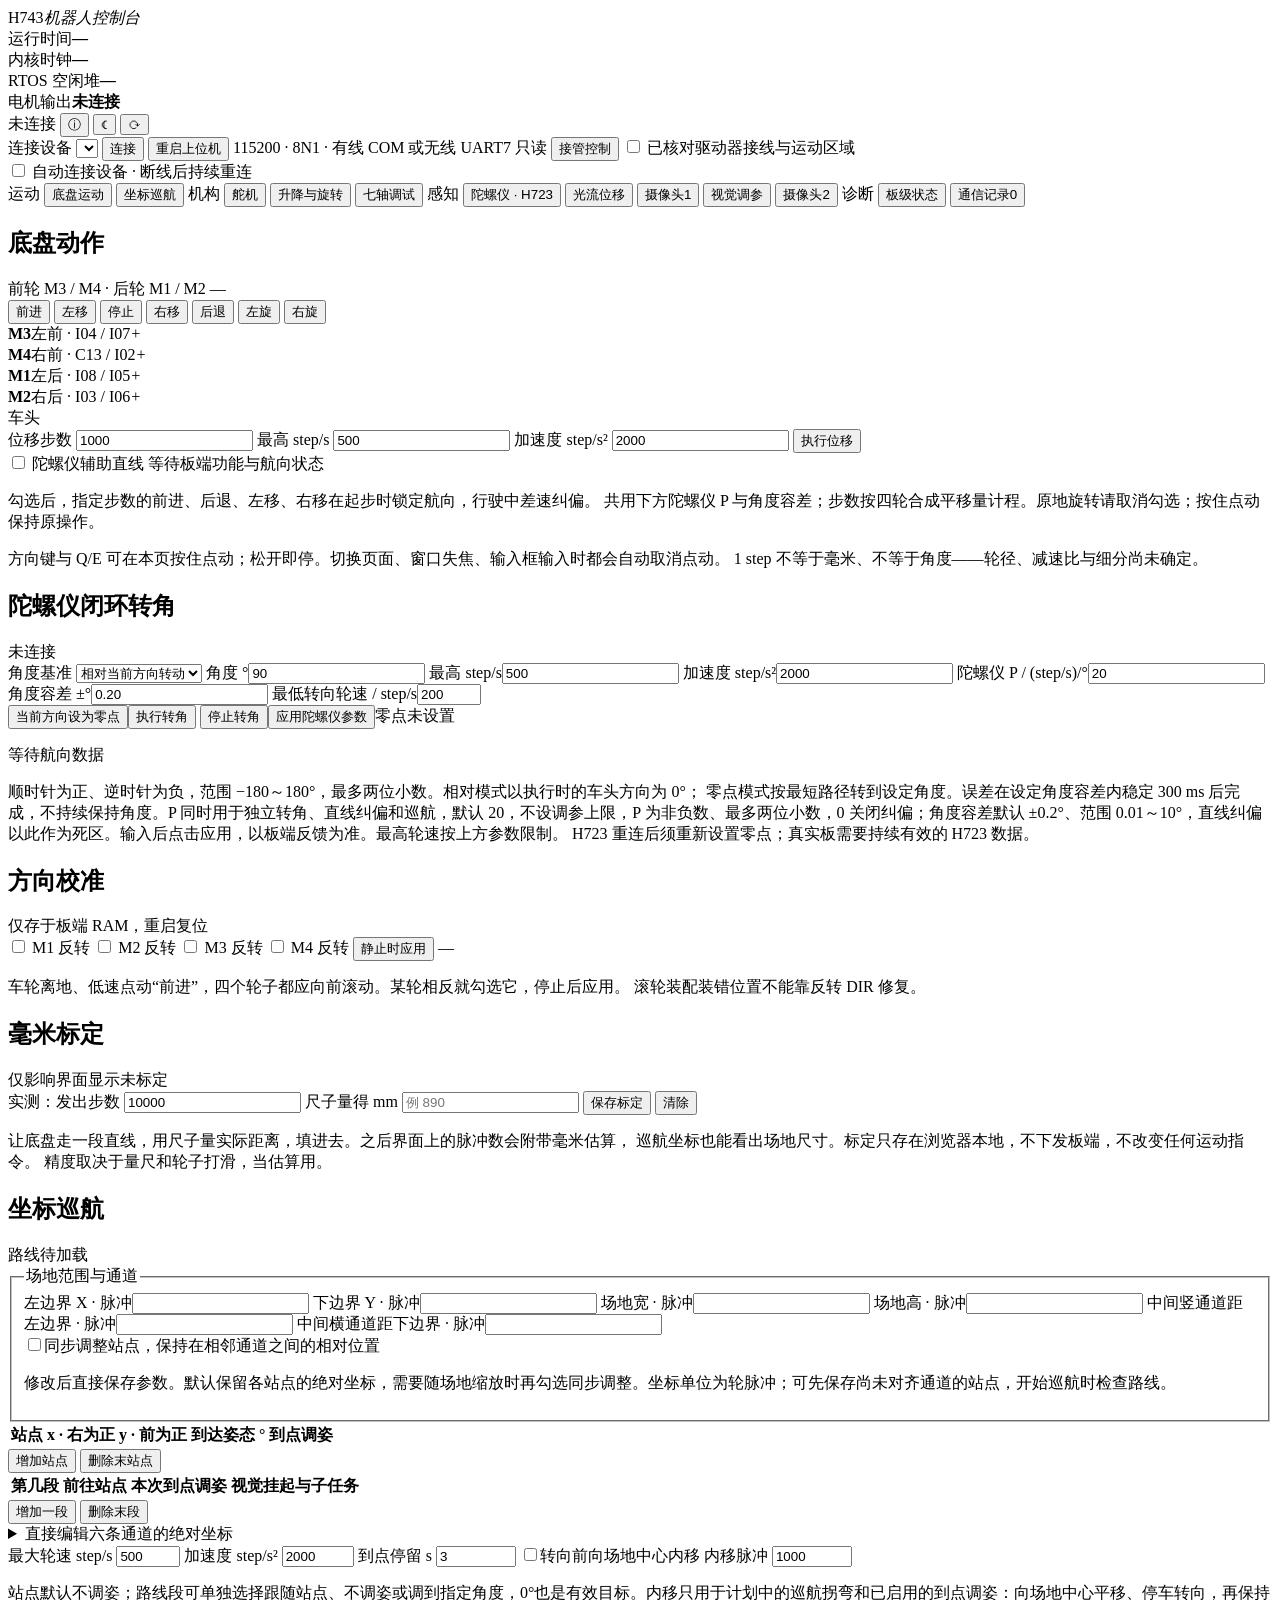
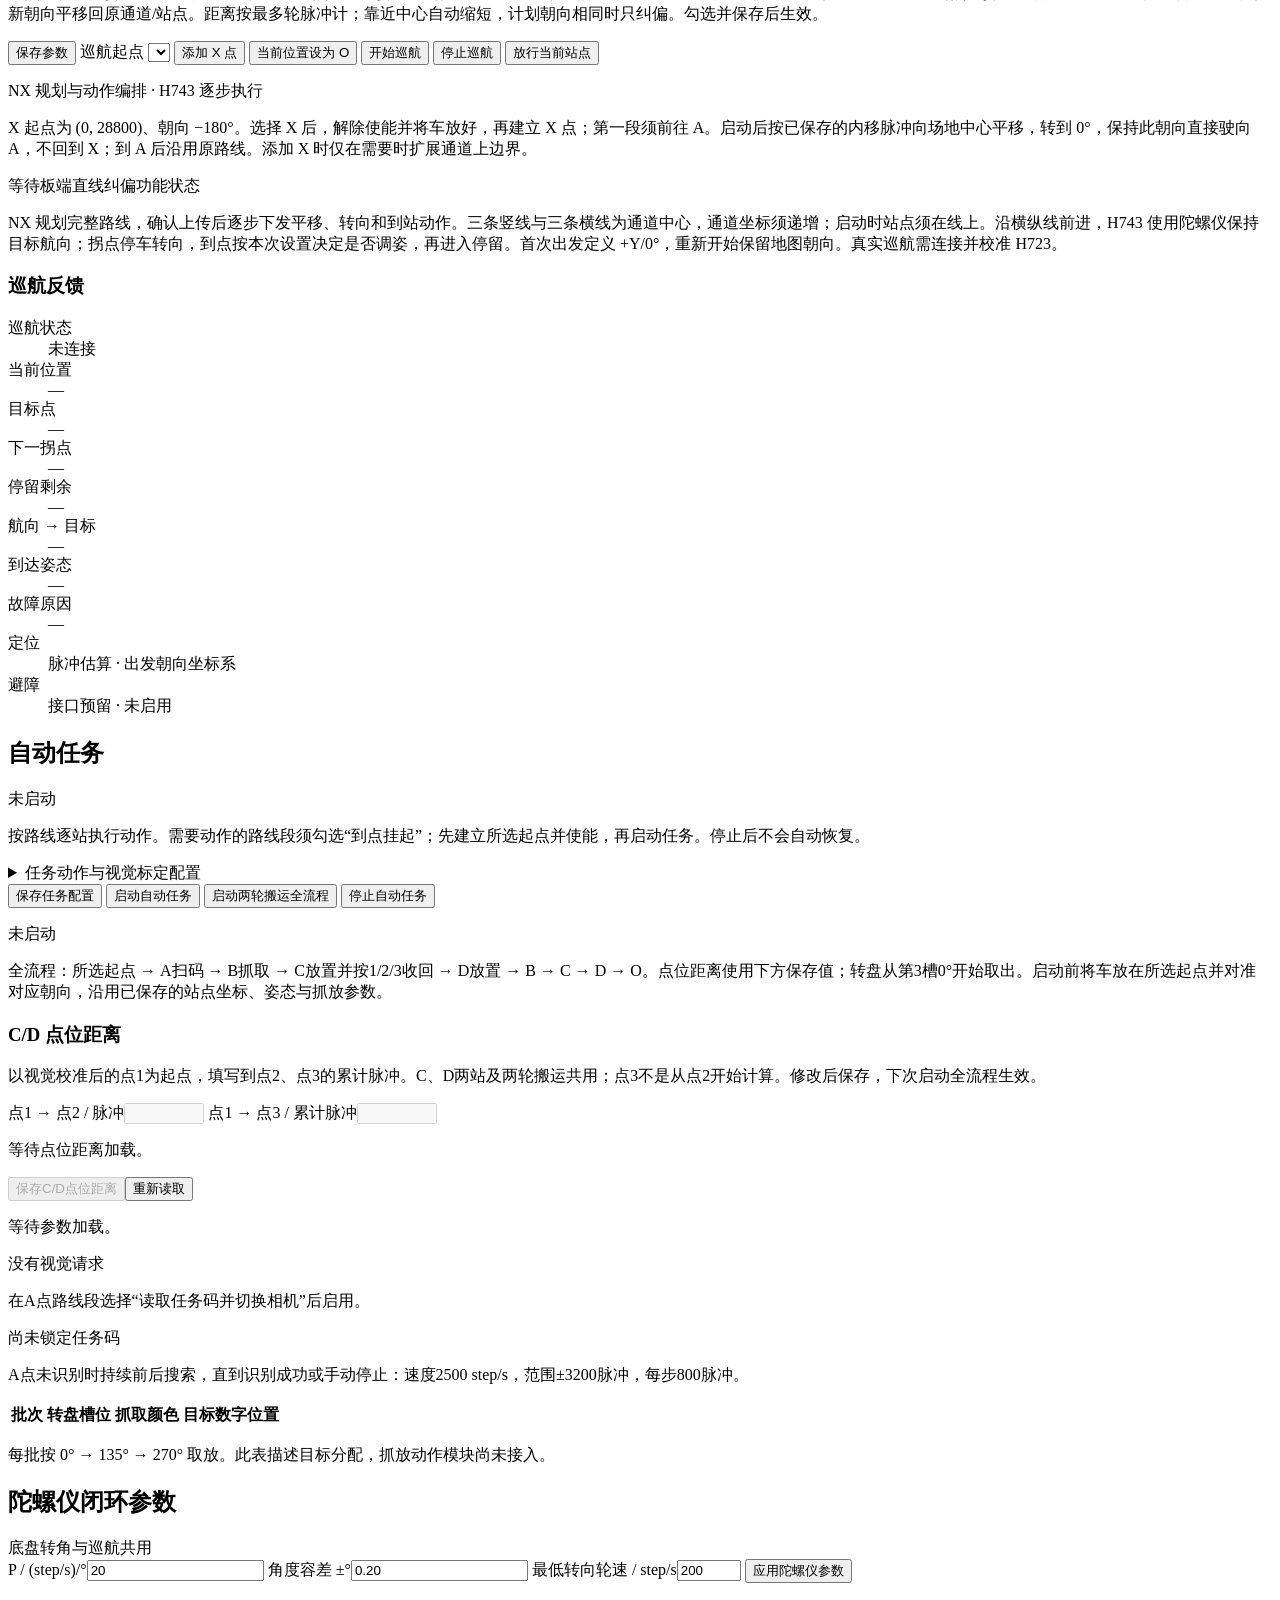
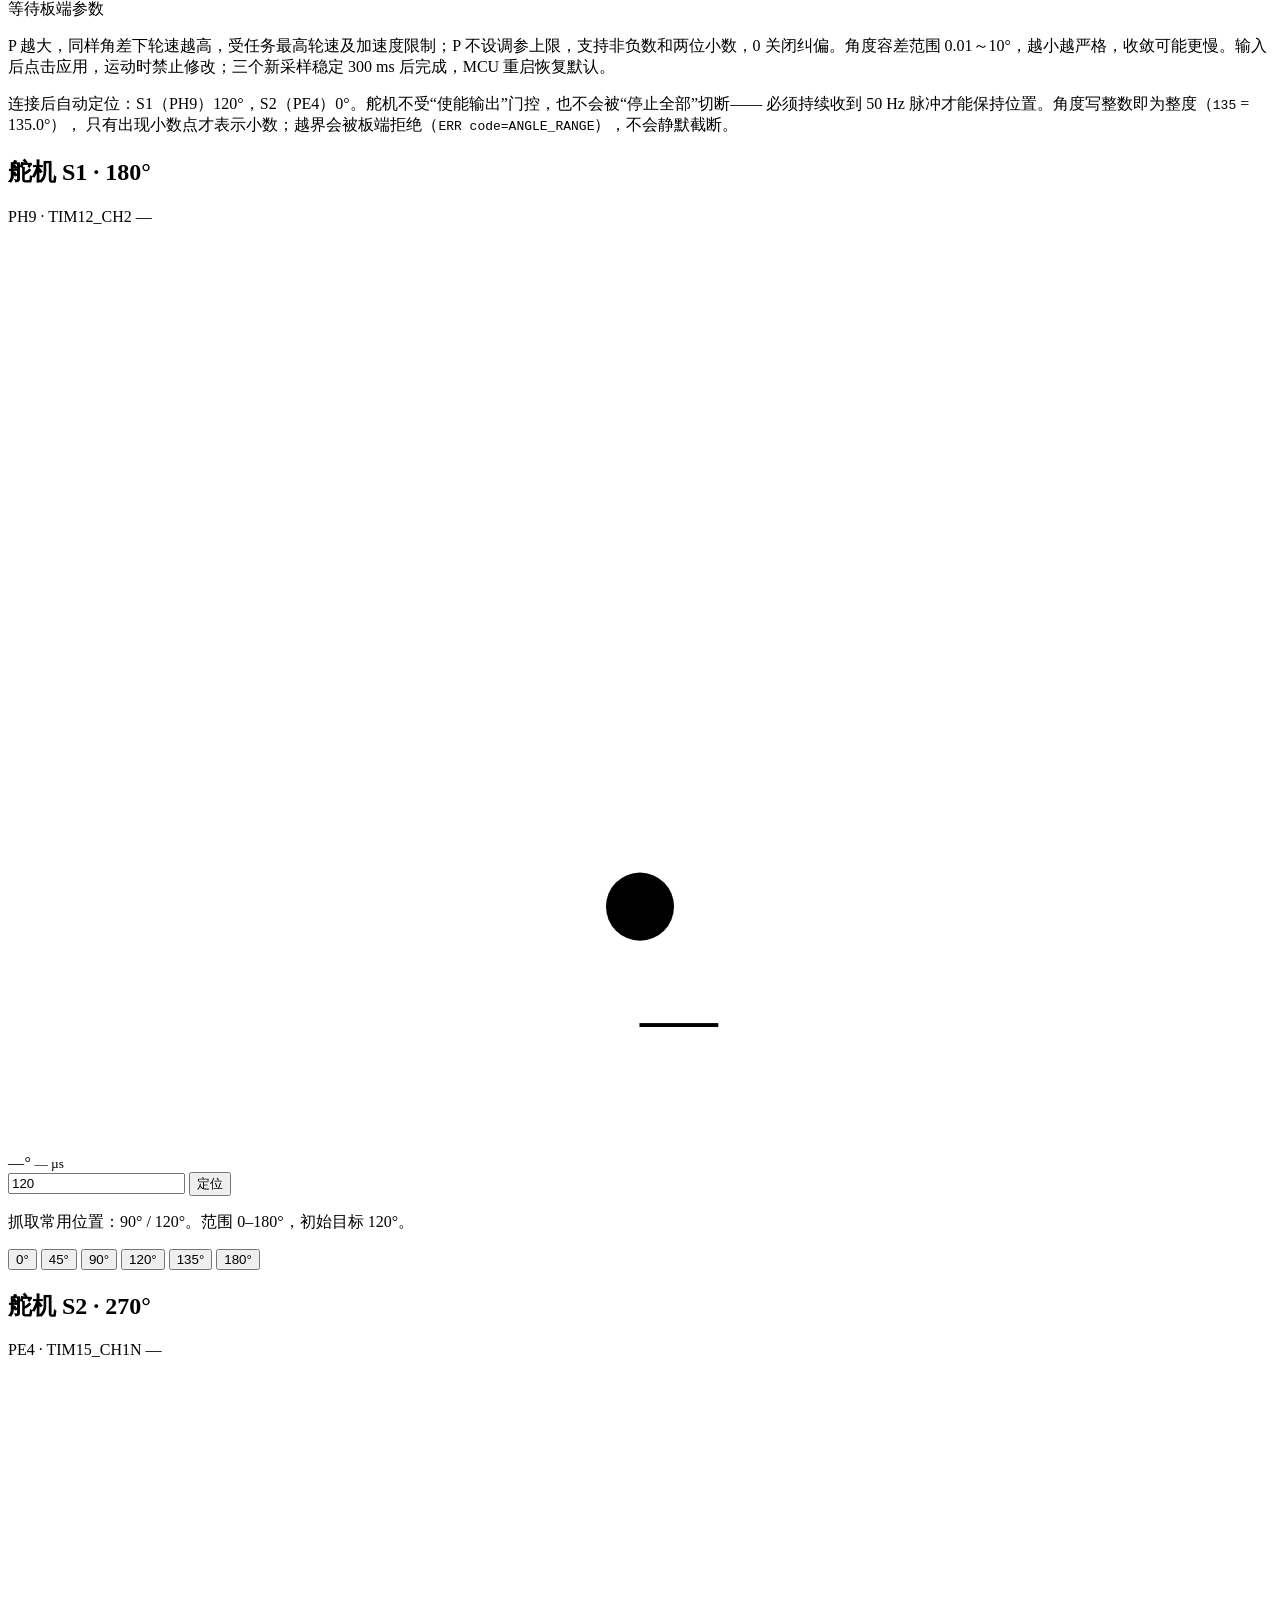
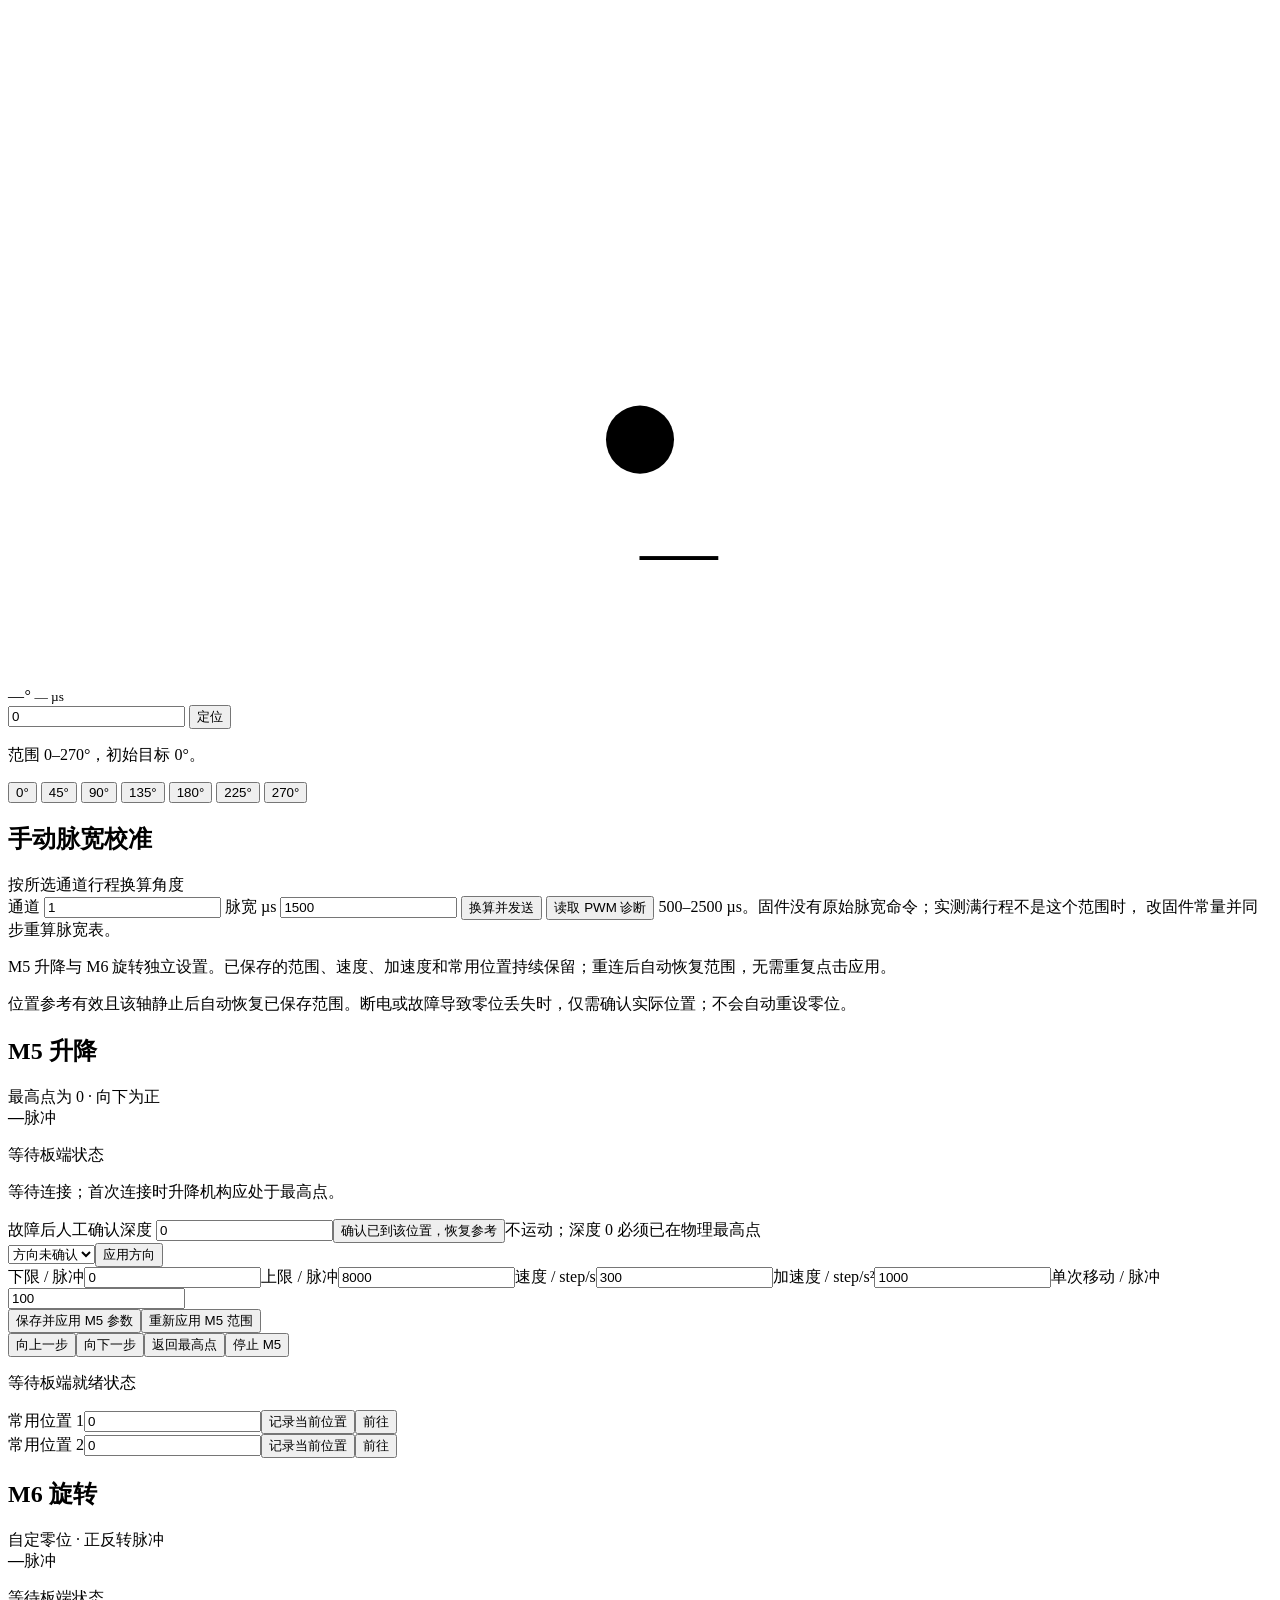
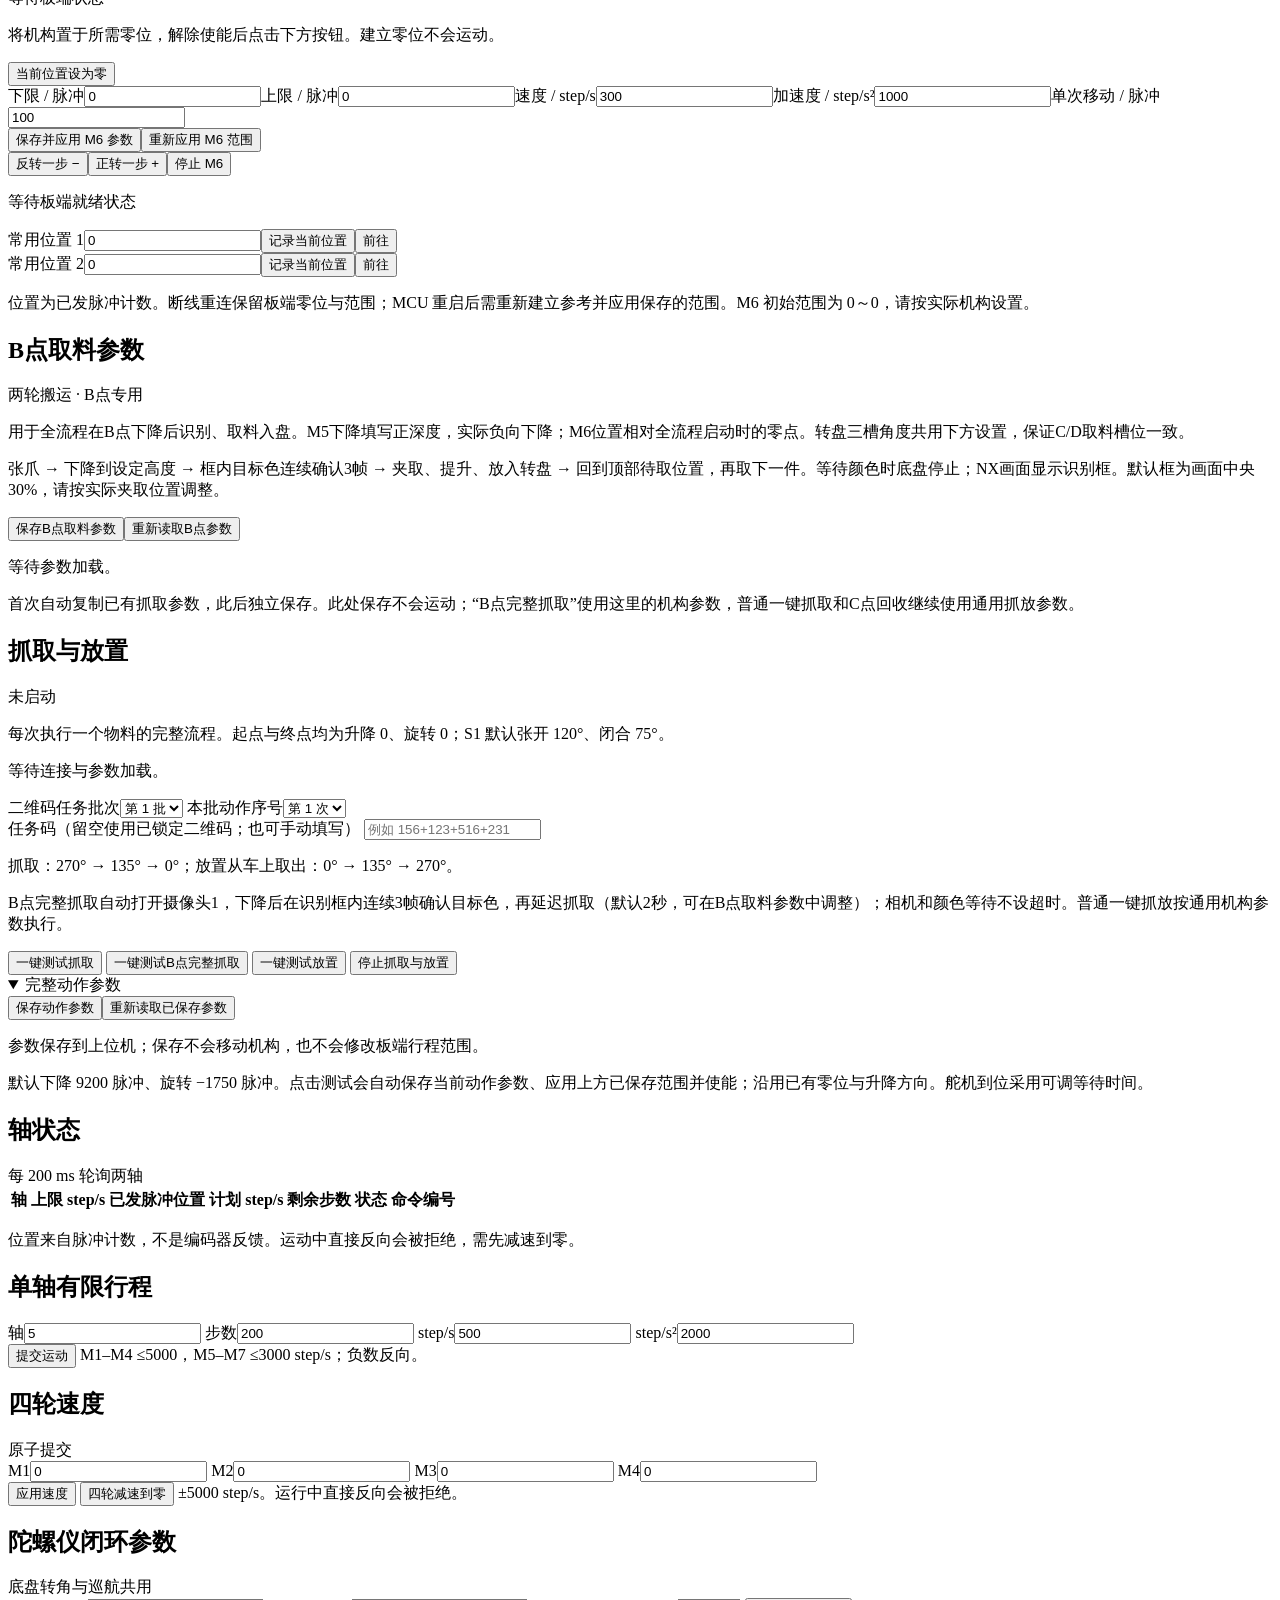
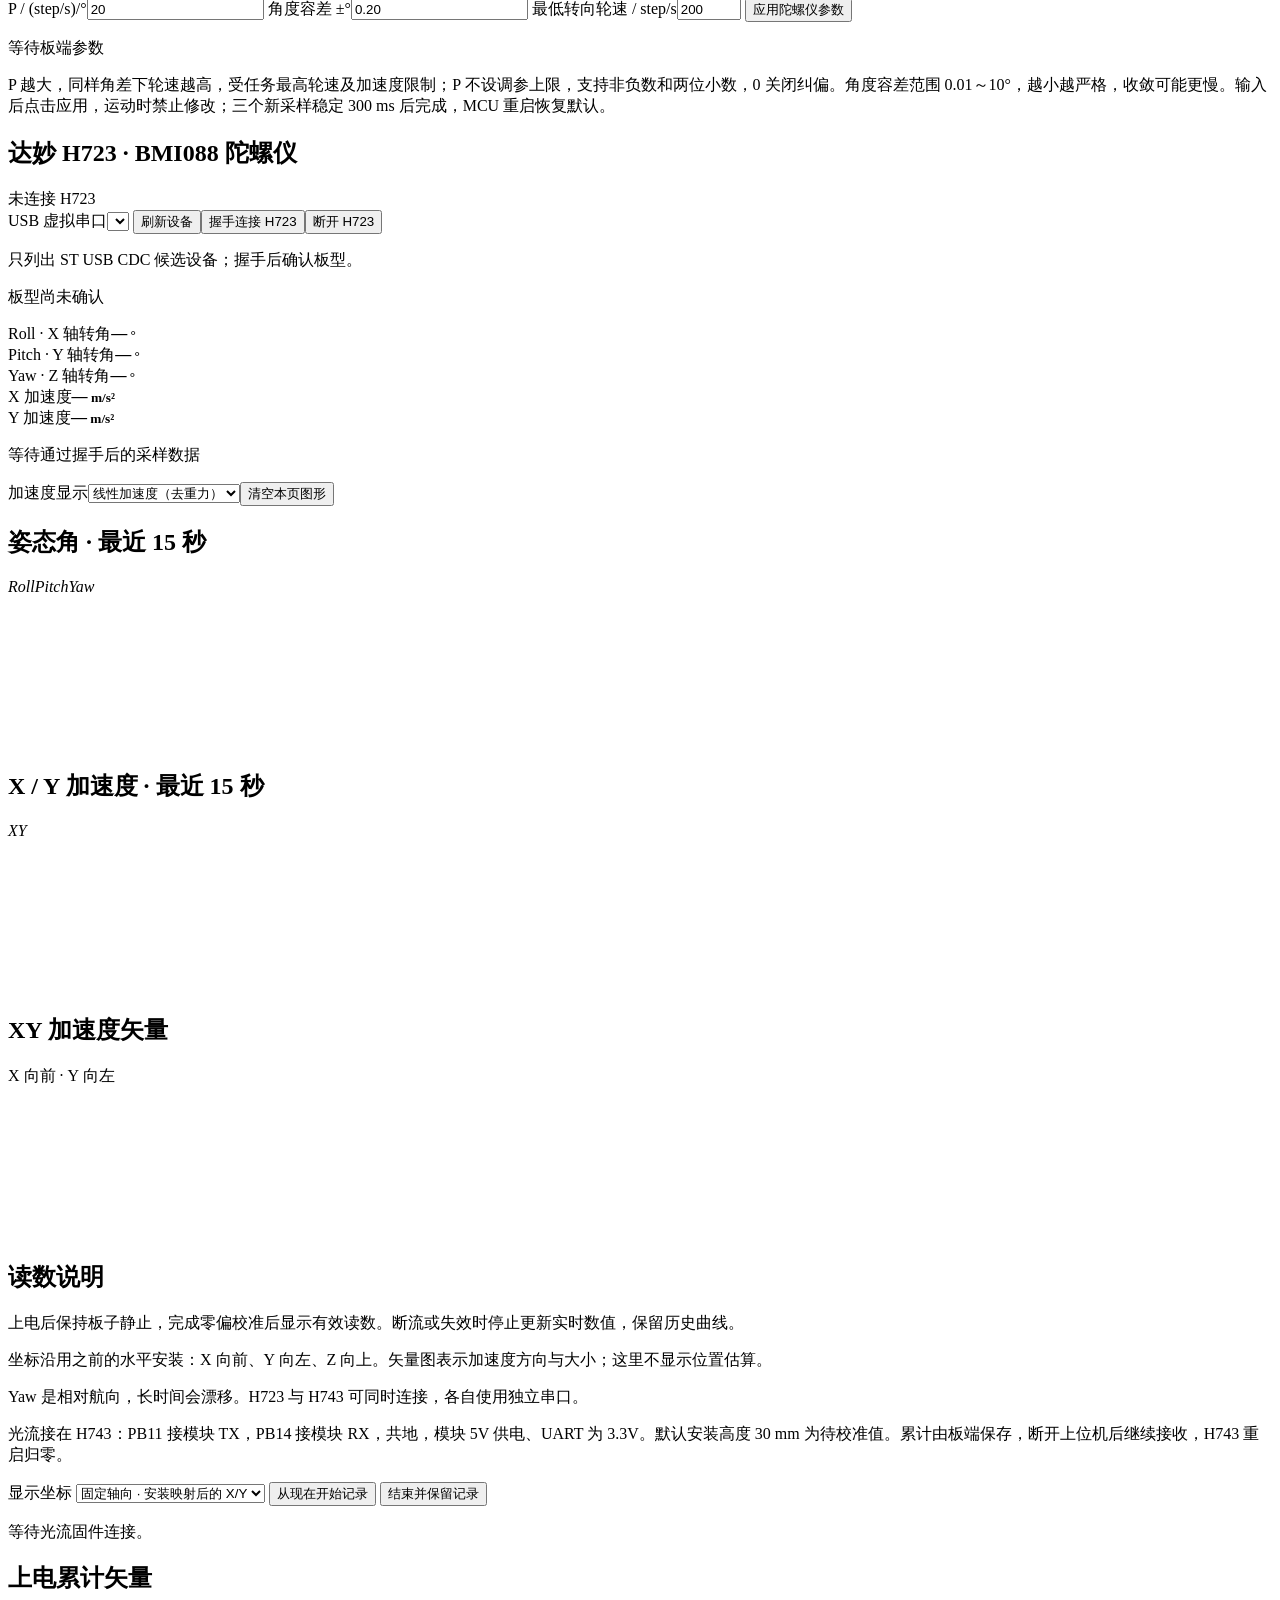
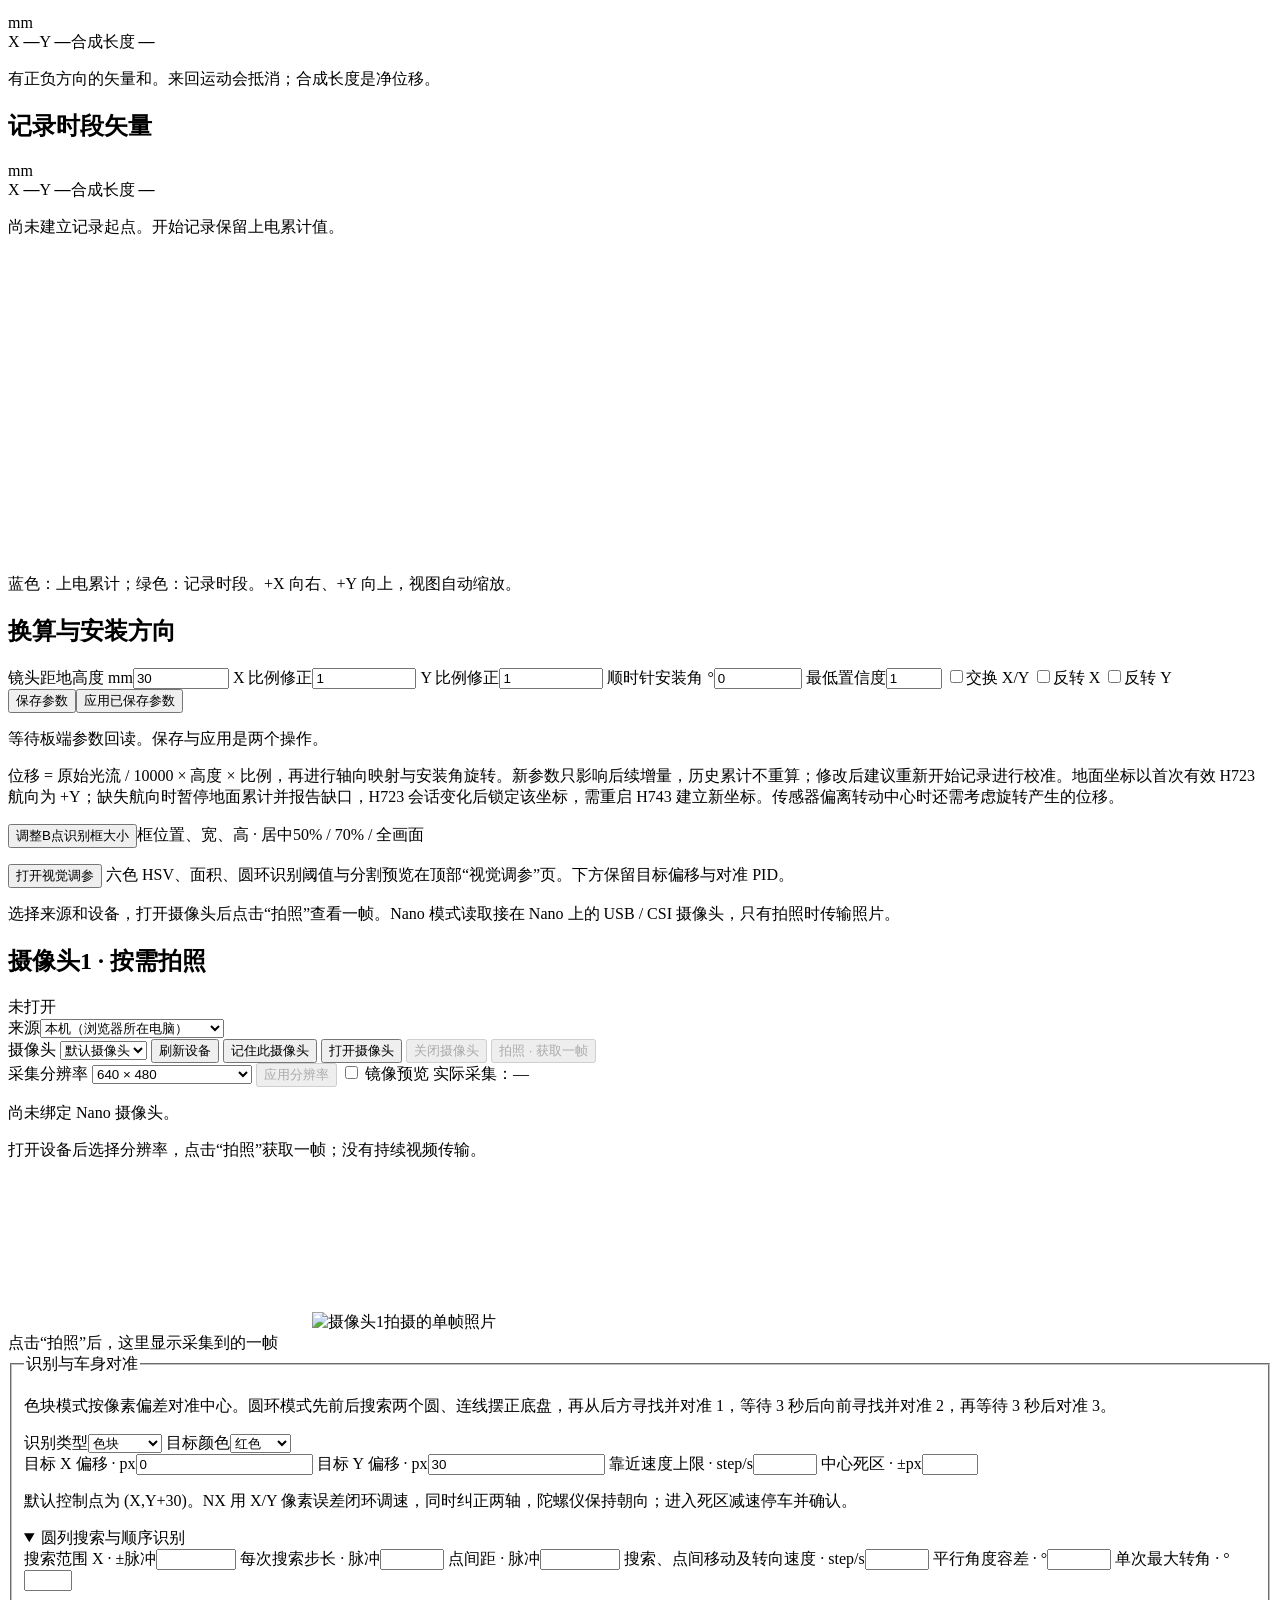
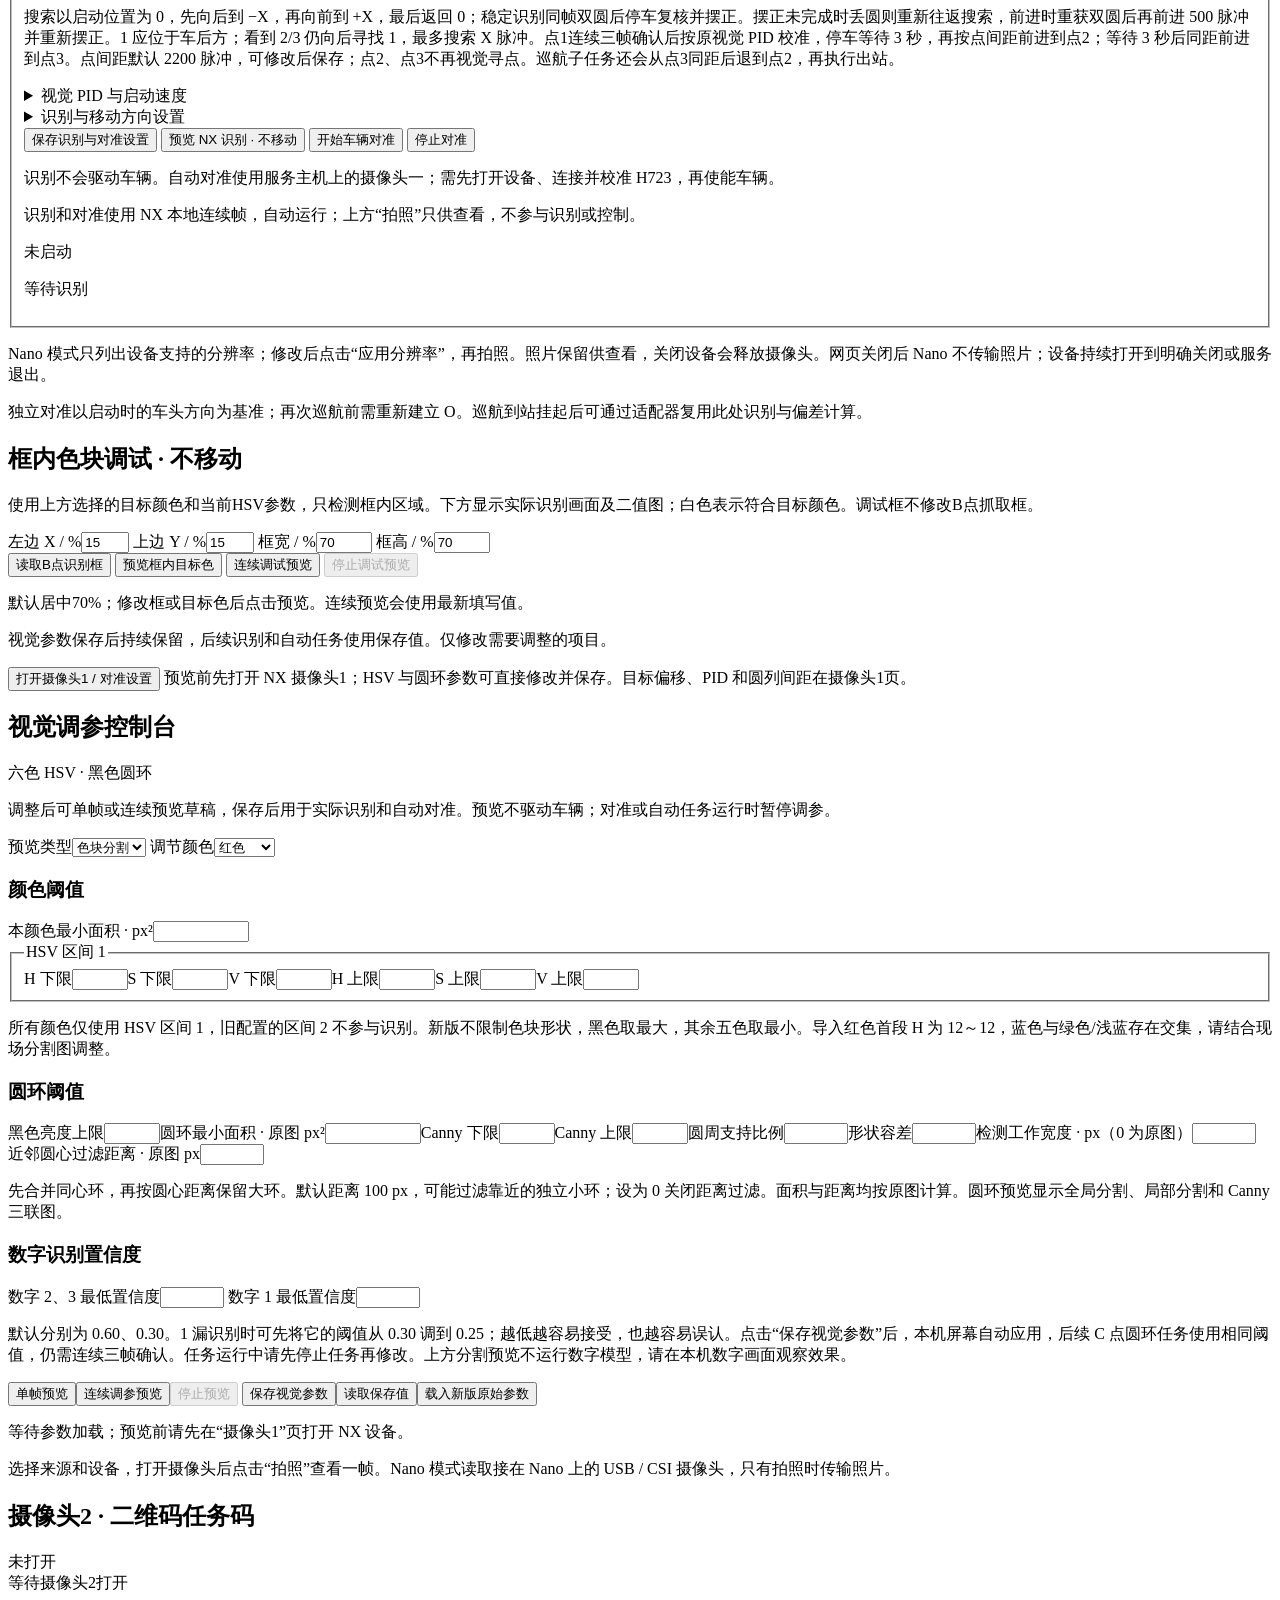
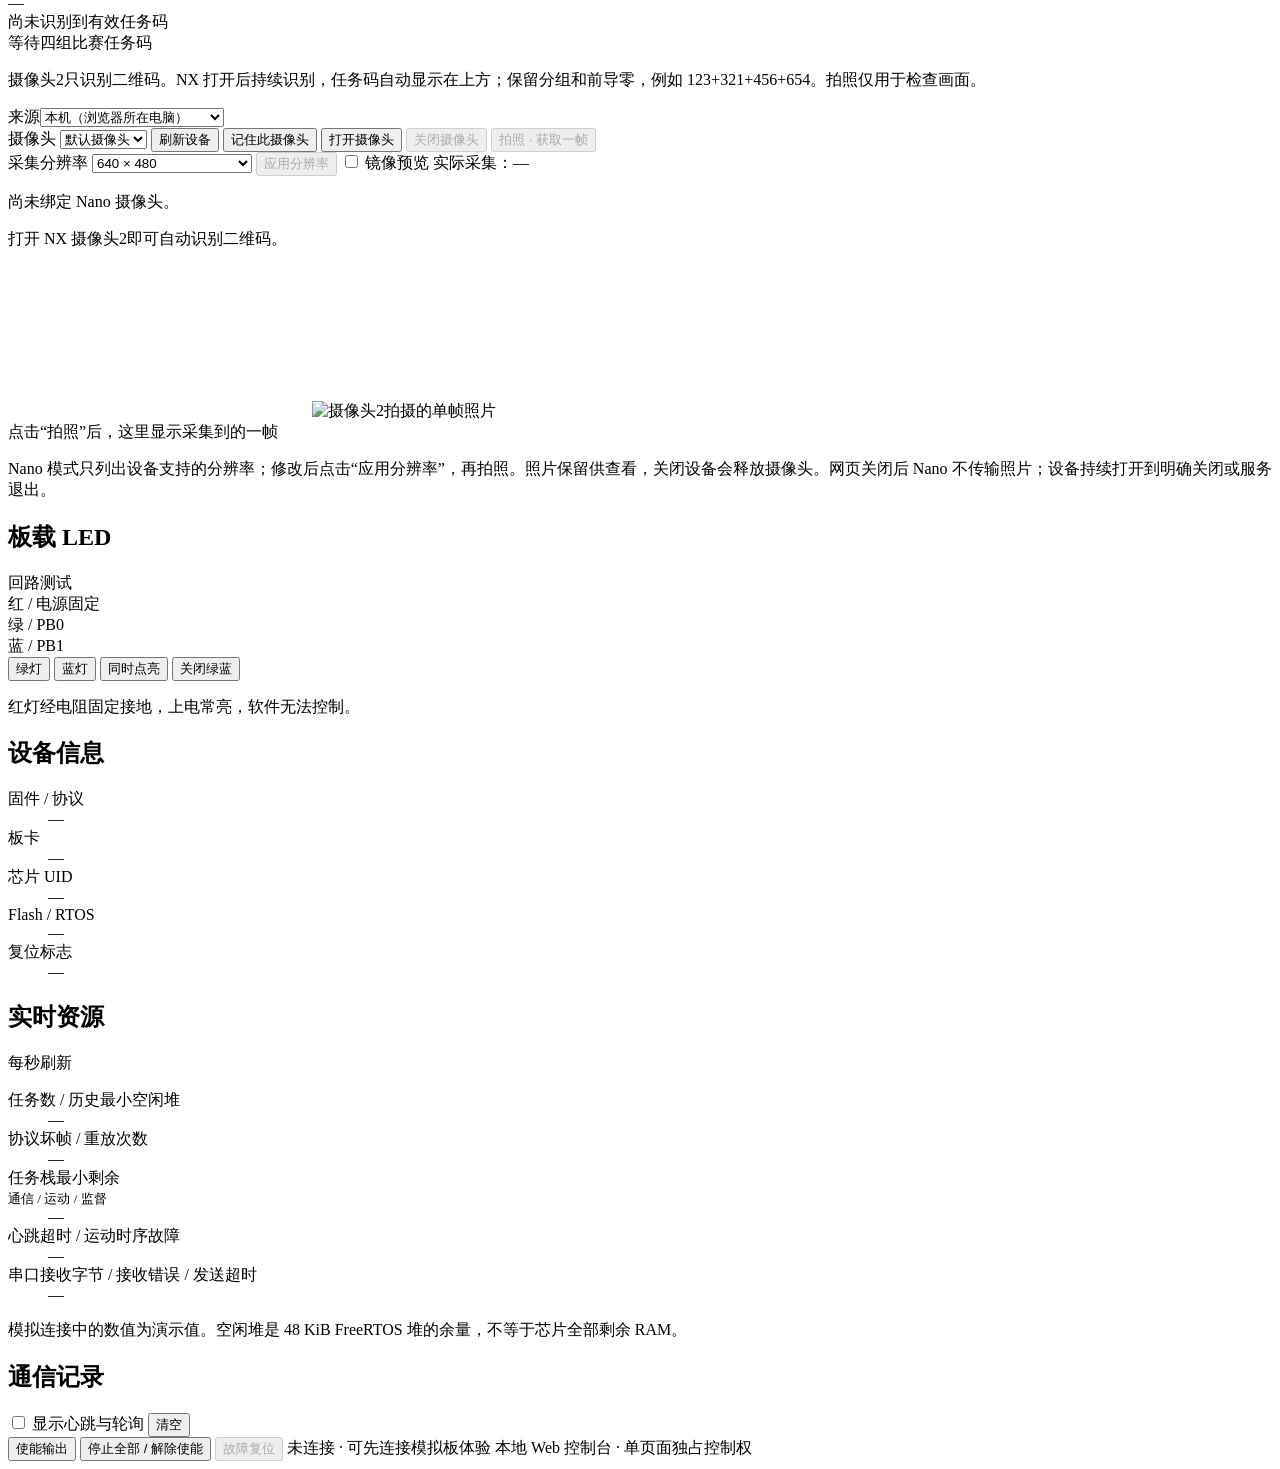
==== commit 3351a880: "10-21 版本：两轮搬运、B点取料、坐标编辑与 X 起点、固件 0.2.29 NX 上位机 - 两轮搬运全流程、B 点独立取料、抓放、圆列与任务码、视觉调参与比赛单键启动 - 坐标巡航：移除草稿图与" ====
--- a/host/static/index.html
+++ b/host/static/index.html
@@ -10,11 +10,20 @@
   /* Applied before the sheet paints so a saved theme never flashes the other one.
      Light is the default because this is a bench tool read in daylight. */
   (function () {
+    var root = document.documentElement;
     try {
       var saved = localStorage.getItem("h743-theme");
-      document.documentElement.dataset.theme = saved === "dark" ? "dark" : "light";
+      root.dataset.theme = saved === "dark" ? "dark" : "light";
     } catch (error) {
-      document.documentElement.dataset.theme = "light";
+      root.dataset.theme = "light";
+    }
+    /* Static explanation text is collapsed by default; live status readouts
+       (the ones carrying an id) always stay visible. Pre-paint for the same
+       reason as the theme: no flash of a wall of prose on every load. */
+    try {
+      root.dataset.notes = localStorage.getItem("h743-notes") === "on" ? "on" : "off";
+    } catch (error) {
+      root.dataset.notes = "off";
     }
   })();
 </script>
@@ -36,6 +45,7 @@
     <div class="link-box">
       <span id="link-dot" class="dot"></span>
       <span id="link-text">未连接</span>
+      <button id="btn-notes" class="icon" title="显示 / 隐藏页面上的说明文字" aria-pressed="false">ⓘ</button>
       <button id="btn-theme" class="icon" title="切换浅色 / 深色主题">☾</button>
       <button id="btn-ports" class="icon" title="刷新串口列表">⟳</button>
     </div>
@@ -58,63 +68,268 @@
     <span id="auto-devices-status" class="hint"></span>
   </section>
 
+  <!-- Grouped by what you are doing, not by firmware module. Every tab stays
+       visible and one click away; the groups are visual, not nested, so no
+       page is ever two clicks deep. -->
   <nav class="tabs" role="tablist">
-    <button class="tab active" data-tab="servo" role="tab">舵机</button>
+    <span class="tab-group">运动</span>
     <button class="tab" data-tab="chassis" role="tab">底盘运动</button>
     <button class="tab" data-tab="navigation" role="tab">坐标巡航</button>
+    <span class="tab-split" aria-hidden="true"></span>
+    <span class="tab-group">机构</span>
+    <button class="tab active" data-tab="servo" role="tab">舵机</button>
     <button class="tab" data-tab="auxiliary" role="tab">升降与旋转</button>
     <button class="tab" data-tab="axes" role="tab">七轴调试</button>
+    <span class="tab-split" aria-hidden="true"></span>
+    <span class="tab-group">感知</span>
     <button class="tab" data-tab="imu" role="tab">陀螺仪 · H723</button>
     <button class="tab" data-tab="flow" role="tab">光流位移</button>
     <button class="tab" data-tab="camera" role="tab">摄像头1</button>
-      <button class="tab" data-tab="camera2" role="tab">摄像头2</button>
+    <button class="tab" data-tab="vision" role="tab">视觉调参</button>
+    <button class="tab" data-tab="camera2" role="tab">摄像头2</button>
+    <span class="tab-split" aria-hidden="true"></span>
+    <span class="tab-group">诊断</span>
     <button class="tab" data-tab="board" role="tab">板级状态</button>
     <button class="tab" data-tab="log" role="tab">通信记录<span id="log-count" class="pill">0</span></button>
   </nav>
 
   <main class="stage">
-    <section class="panel" id="tab-flow">
-      <p class="lead">光流接在 H743：PB11 接模块 TX，PB14 接模块 RX，共地，模块 5V 供电、UART 为 3.3V。默认安装高度 30 mm 为待校准值。累计由板端保存，断开上位机后继续接收，H743 重启归零。</p>
-      <div class="flow-controls">
-        <label>显示坐标 <select id="flow-mode"><option value="body">固定轴向 · 安装映射后的 X/Y</option><option value="world">地面坐标 · 结合 H723 航向</option></select></label>
-        <button id="flow-start" class="primary">从现在开始记录</button>
-        <button id="flow-stop">结束并保留记录</button>
-      </div>
-      <p id="flow-live" class="hint">等待光流固件连接。</p>
-      <div class="flow-grid">
-        <div class="card">
-          <div class="card-head"><h2>上电累计矢量</h2><span class="tag">mm</span></div>
-          <div class="flow-metrics"><span>X <b id="flow-x">—</b></span><span>Y <b id="flow-y">—</b></span><span>合成长度 <b id="flow-length">—</b></span></div>
-          <p class="hint">有正负方向的矢量和。来回运动会抵消；合成长度是净位移。</p>
-        </div>
-        <div class="card">
-          <div class="card-head"><h2>记录时段矢量</h2><span class="tag">mm</span></div>
-          <div class="flow-metrics"><span>X <b id="flow-rx">—</b></span><span>Y <b id="flow-ry">—</b></span><span>合成长度 <b id="flow-rlength">—</b></span></div>
-          <p id="flow-record-time" class="hint">尚未建立记录起点。开始记录保留上电累计值。</p>
-        </div>
-      </div>
-      <div class="card"><canvas id="flow-vector" class="flow-vector" width="700" height="300" aria-label="上电累计与记录时段的位移矢量"></canvas><p class="hint">蓝色：上电累计；绿色：记录时段。+X 向右、+Y 向上，视图自动缩放。</p></div>
-      <div class="card">
-        <div class="card-head"><h2>换算与安装方向</h2></div>
-        <div class="flow-form">
-          <label>镜头距地高度 mm<input id="flow-height" type="number" min="1" max="1000" step="0.001" value="30"></label>
-          <label>X 比例修正<input id="flow-gx" type="number" min="0.01" max="10" step="0.000001" value="1"></label>
-          <label>Y 比例修正<input id="flow-gy" type="number" min="0.01" max="10" step="0.000001" value="1"></label>
-          <label>顺时针安装角 °<input id="flow-angle" type="number" min="-180" max="180" step="0.01" value="0"></label>
-          <label>最低置信度<input id="flow-quality" type="number" min="1" max="255" step="1" value="1"></label>
-          <label><input id="flow-swap" type="checkbox">交换 X/Y</label>
-          <label><input id="flow-negx" type="checkbox">反转 X</label>
-          <label><input id="flow-negy" type="checkbox">反转 Y</label>
-        </div>
-        <div class="flow-controls"><button id="flow-save">保存参数</button><button id="flow-apply">应用已保存参数</button></div>
-        <p id="flow-applied" class="hint">等待板端参数回读。保存与应用是两个操作。</p>
-        <p class="hint">位移 = 原始光流 / 10000 × 高度 × 比例，再进行轴向映射与安装角旋转。新参数只影响后续增量，历史累计不重算；修改后建议重新开始记录进行校准。地面坐标以首次有效 H723 航向为 +Y；缺失航向时暂停地面累计并报告缺口，H723 会话变化后锁定该坐标，需重启 H743 建立新坐标。传感器偏离转动中心时还需考虑旋转产生的位移。</p>
-      </div>
-    </section>
-
-    <!-- ── 舵机 ─────────────────────────────────────────────────────── -->
+    <section class="panel" id="tab-chassis">
+      <div class="card">
+        <div class="card-head">
+          <h2>底盘动作</h2>
+          <span class="tag">前轮 M3 / M4 · 后轮 M1 / M2</span>
+          <span class="grow"></span>
+          <span class="state" id="chassis-state">—</span>
+        </div>
+        <div class="chassis-layout">
+          <div class="dpad">
+            <button class="pad" data-dir="FWD" style="grid-area:up">前进</button>
+            <button class="pad" data-dir="LEFT" style="grid-area:left">左移</button>
+            <button class="pad stop" data-dir="HALT" style="grid-area:mid">停止</button>
+            <button class="pad" data-dir="RIGHT" style="grid-area:right">右移</button>
+            <button class="pad" data-dir="BACK" style="grid-area:down">后退</button>
+            <button class="pad" data-dir="CCW" style="grid-area:ccw">左旋</button>
+            <button class="pad" data-dir="CW" style="grid-area:cw">右旋</button>
+          </div>
+          <div class="wheelview" id="wheelview">
+            <div class="wheel" data-wheel="3"><b>M3</b><span>左前 · I04 / I07</span><i class="dir">+</i></div>
+            <div class="wheel" data-wheel="4"><b>M4</b><span>右前 · C13 / I02</span><i class="dir">+</i></div>
+            <div class="wheel" data-wheel="1"><b>M1</b><span>左后 · I08 / I05</span><i class="dir">+</i></div>
+            <div class="wheel" data-wheel="2"><b>M2</b><span>右后 · I03 / I06</span><i class="dir">+</i></div>
+            <div class="nose">车头</div>
+          </div>
+        </div>
+        <div class="row wrap">
+          <label for="ch-steps">位移步数</label>
+          <input type="text" id="ch-steps" class="num" value="1000" inputmode="numeric">
+          <span class="mm" data-mm-for="ch-steps"></span>
+          <label for="ch-sps">最高 step/s</label>
+          <input type="text" id="ch-sps" class="num" value="500" inputmode="numeric">
+          <label for="ch-accel">加速度 step/s²</label>
+          <input type="text" id="ch-accel" class="num" value="2000" inputmode="numeric">
+          <button id="ch-move" class="primary">执行位移</button>
+        </div>
+        <div class="row wrap">
+          <label class="ack"><input type="checkbox" id="ch-assist"> 陀螺仪辅助直线</label>
+          <span class="hint" id="ch-assist-state">等待板端功能与航向状态</span>
+        </div>
+        <p class="note">勾选后，指定步数的前进、后退、左移、右移在起步时锁定航向，行驶中差速纠偏。
+          共用下方陀螺仪 P 与角度容差；步数按四轮合成平移量计程。原地旋转请取消勾选；按住点动保持原操作。</p>
+        <p class="note">方向键与 Q/E 可在本页按住点动；松开即停。切换页面、窗口失焦、输入框输入时都会自动取消点动。
+          1 step 不等于毫米、不等于角度——轮径、减速比与细分尚未确定。</p>
+      </div>
+
+      <div class="card">
+        <div class="card-head"><h2>陀螺仪闭环转角</h2><span class="state" id="turn-state">未连接</span></div>
+        <div class="row wrap">
+          <label for="turn-mode">角度基准</label>
+          <select id="turn-mode"><option value="REL">相对当前方向转动</option><option value="ABS">转到零点角度</option></select>
+          <label for="turn-angle">角度 °</label><input id="turn-angle" class="num" type="text" value="90" inputmode="decimal">
+          <label for="turn-sps">最高 step/s</label><input id="turn-sps" class="num" type="text" value="500" inputmode="numeric">
+          <label for="turn-accel">加速度 step/s²</label><input id="turn-accel" class="num" type="text" value="2000" inputmode="numeric">
+          <label for="turn-kp">陀螺仪 P / (step/s)/°</label><input id="turn-kp" class="num" type="text" inputmode="decimal" value="20">
+          <label for="turn-tolerance">角度容差 ±°</label><input id="turn-tolerance" class="num" type="text" inputmode="decimal" value="0.20">
+          <label for="turn-min-sps">最低转向轮速 / step/s</label><input id="turn-min-sps" class="num" type="number" min="1" max="5000" step="1" value="200">
+        </div>
+        <div class="row wrap">
+          <button id="turn-zero">当前方向设为零点</button><button id="turn-start" class="primary">执行转角</button>
+          <button id="turn-stop">停止转角</button><button id="turn-configure">应用陀螺仪参数</button><span class="hint" id="turn-zero-state">零点未设置</span>
+        </div>
+        <p class="note" id="turn-live">等待航向数据</p>
+        <p class="note">顺时针为正、逆时针为负，范围 −180～180°，最多两位小数。相对模式以执行时的车头方向为 0°；
+          零点模式按最短路径转到设定角度。误差在设定角度容差内稳定 300 ms 后完成，不持续保持角度。P 同时用于独立转角、直线纠偏和巡航，默认 20，不设调参上限，P 为非负数、最多两位小数，0 关闭纠偏；角度容差默认 ±0.2°、范围 0.01～10°，直线纠偏以此作为死区。输入后点击应用，以板端反馈为准。最高轮速按上方参数限制。
+          H723 重连后须重新设置零点；真实板需要持续有效的 H723 数据。</p>
+      </div>
+
+      <div class="card">
+        <div class="card-head"><h2>方向校准</h2><span class="tag">仅存于板端 RAM，重启复位</span></div>
+        <div class="row">
+          <label class="ack"><input type="checkbox" class="inv" value="0"> M1 反转</label>
+          <label class="ack"><input type="checkbox" class="inv" value="1"> M2 反转</label>
+          <label class="ack"><input type="checkbox" class="inv" value="2"> M3 反转</label>
+          <label class="ack"><input type="checkbox" class="inv" value="3"> M4 反转</label>
+          <button id="inv-apply">静止时应用</button>
+          <span class="hint" id="inv-state">—</span>
+        </div>
+        <p class="note">车轮离地、低速点动“前进”，四个轮子都应向前滚动。某轮相反就勾选它，停止后应用。
+          滚轮装配装错位置不能靠反转 DIR 修复。</p>
+      </div>
+
+      <!-- Pure host-side display conversion: nothing here is sent to the board.
+           Lets the pulse counts elsewhere carry an approximate mm reading so a
+           grid coordinate is imaginable instead of being an opaque integer. -->
+      <div class="card">
+        <div class="card-head"><h2>毫米标定</h2><span class="tag">仅影响界面显示</span><span class="grow"></span><span class="state" id="mm-state">未标定</span></div>
+        <div class="row wrap">
+          <label for="mm-pulses">实测：发出步数</label>
+          <input type="number" id="mm-pulses" class="num" min="1" step="1" value="10000">
+          <label for="mm-measured">尺子量得 mm</label>
+          <input type="number" id="mm-measured" class="num" min="0.1" step="0.1" placeholder="例 890">
+          <button id="mm-save" class="primary">保存标定</button>
+          <button id="mm-clear">清除</button>
+        </div>
+        <p class="note">让底盘走一段直线，用尺子量实际距离，填进去。之后界面上的脉冲数会附带毫米估算，
+          巡航坐标也能看出场地尺寸。标定只存在浏览器本地，不下发板端，不改变任何运动指令。
+          精度取决于量尺和轮子打滑，当估算用。</p>
+      </div>
+    </section>
+
+    <section class="panel" id="tab-navigation">
+      <div class="nav-layout">
+        <div>
+          <div class="card-head"><h2>坐标巡航</h2><span class="tag" id="nav-route-tag">路线待加载</span></div>
+          <fieldset id="nav-field-editor" class="config-editor">
+            <legend>场地范围与通道</legend>
+            <div class="config-fields">
+              <label>左边界 X · 脉冲<input id="nav-field-x" type="number" step="1"></label>
+              <label>下边界 Y · 脉冲<input id="nav-field-y" type="number" step="1"></label>
+              <label>场地宽 · 脉冲<input id="nav-field-width" type="number" min="2" step="1"></label>
+              <label>场地高 · 脉冲<input id="nav-field-height" type="number" min="2" step="1"></label>
+              <label>中间竖通道距左边界 · 脉冲<input id="nav-field-middle-x" type="number" min="1" step="1"></label>
+              <label>中间横通道距下边界 · 脉冲<input id="nav-field-middle-y" type="number" min="1" step="1"></label>
+            </div>
+            <label class="editor-check"><input id="nav-field-remap" type="checkbox">同步调整站点，保持在相邻通道之间的相对位置</label>
+            <p class="note" id="nav-field-summary"></p>
+            <p class="note">修改后直接保存参数。默认保留各站点的绝对坐标，需要随场地缩放时再勾选同步调整。坐标单位为轮脉冲；可先保存尚未对齐通道的站点，开始巡航时检查路线。</p>
+          </fieldset>
+          <!-- Station rows and route legs are rendered from the saved config:
+               the count is no longer fixed, so neither can the markup be. -->
+          <table class="grid" id="nav-points">
+            <thead><tr><th>站点</th><th>x · 右为正</th><th>y · 前为正</th><th>到达姿态 °</th><th>到点调姿</th></tr></thead>
+            <tbody></tbody>
+          </table>
+          <div class="row wrap">
+            <button id="nav-station-add">增加站点</button>
+            <button id="nav-station-remove">删除末站点</button>
+          </div>
+          <table class="grid" id="nav-route">
+            <thead><tr><th>第几段</th><th>前往站点</th><th>本次到点调姿</th><th>视觉挂起与子任务</th></tr></thead>
+            <tbody></tbody>
+          </table>
+          <div class="row wrap">
+            <button id="nav-leg-add">增加一段</button>
+            <button id="nav-leg-remove">删除末段</button>
+          </div>
+          <details class="nav-lanes"><summary>直接编辑六条通道的绝对坐标</summary>
+          <div class="row wrap nav-parameters">
+            <label>竖线 x₁ <input id="nav-grid-x0" type="number" value="0" aria-label="左通道 x"></label>
+            <label>竖线 x₂ <input id="nav-grid-x1" type="number" value="14000" aria-label="中通道 x"></label>
+            <label>竖线 x₃ <input id="nav-grid-x2" type="number" value="28000" aria-label="右通道 x"></label>
+          </div>
+          <div class="row wrap nav-parameters">
+            <label>横线 y₁ <input id="nav-grid-y0" type="number" value="0" aria-label="下通道 y"></label>
+            <label>横线 y₂ <input id="nav-grid-y1" type="number" value="14000" aria-label="中通道 y"></label>
+            <label>横线 y₃ <input id="nav-grid-y2" type="number" value="28000" aria-label="上通道 y"></label>
+          </div>
+          </details>
+          <div class="row wrap nav-parameters">
+            <label>最大轮速 step/s <input id="nav-sps" type="number" min="1" max="5000" value="500"></label>
+            <label>加速度 step/s² <input id="nav-accel" type="number" min="1" max="20000" value="2000"></label>
+            <label>到点停留 s <input id="nav-dwell" type="number" min="0" max="60" step="0.001" value="3"></label>
+            <label><input id="nav-inset-enabled" type="checkbox">转向前向场地中心内移</label>
+            <label>内移脉冲 <input id="nav-inset-steps" type="number" min="1" max="100000" step="1" value="1000"></label>
+          </div>
+          <p class="note">站点默认不调姿；路线段可单独选择跟随站点、不调姿或调到指定角度，0°也是有效目标。内移只用于计划中的巡航拐弯和已启用的到点调姿：向场地中心平移、停车转向，再保持新朝向平移回原通道/站点。距离按最多轮脉冲计；靠近中心自动缩短，计划朝向相同时只纠偏。勾选并保存后生效。</p>
+          <div class="row wrap nav-parameters">
+            <button id="nav-save">保存参数</button>
+            <label>巡航起点 <select id="nav-start-station" aria-label="巡航起点"></select></label>
+            <button id="nav-add-x">添加 X 点</button>
+            <button id="nav-origin">当前位置设为 O</button>
+            <button id="nav-start" class="primary">开始巡航</button>
+            <button id="nav-stop" class="danger">停止巡航</button>
+            <button id="nav-go">放行当前站点</button>
+          </div>
+          <p class="note" id="nav-config-state">NX 规划与动作编排 · H743 逐步执行</p>
+          <p class="note">X 起点为 (0, 28800)、朝向 −180°。选择 X 后，解除使能并将车放好，再建立 X 点；第一段须前往 A。启动后按已保存的内移脉冲向场地中心平移，转到 0°，保持此朝向直接驶向 A，不回到 X；到 A 后沿用原路线。添加 X 时仅在需要时扩展通道上边界。</p>
+          <p class="note" id="nav-assist-state">等待板端直线纠偏功能状态</p>
+          <p class="note">NX 规划完整路线，确认上传后逐步下发平移、转向和到站动作。三条竖线与三条横线为通道中心，通道坐标须递增；启动时站点须在线上。沿横纵线前进，H743 使用陀螺仪保持目标航向；拐点停车转向，到点按本次设置决定是否调姿，再进入停留。首次出发定义 +Y/0°，重新开始保留地图朝向。真实巡航需连接并校准 H723。</p>
+        </div>
+        <div>
+          <h3>巡航反馈</h3>
+          <dl class="kv">
+            <dt>巡航状态</dt><dd id="nav-state">未连接</dd>
+            <dt>当前位置</dt><dd id="nav-position">—</dd>
+            <dt>目标点</dt><dd id="nav-target">—</dd>
+            <dt>下一拐点</dt><dd id="nav-waypoint">—</dd>
+            <dt>停留剩余</dt><dd id="nav-wait">—</dd>
+            <dt>航向 → 目标</dt><dd id="nav-heading">—</dd><dt>到达姿态</dt><dd id="nav-arrival">—</dd><dt>故障原因</dt><dd id="nav-fault">—</dd><dt>定位</dt><dd>脉冲估算 · 出发朝向坐标系</dd>
+            <dt>避障</dt><dd>接口预留 · 未启用</dd>
+          </dl>
+        </div>
+      </div>
+
+      <div class="card" id="task-panel">
+        <div class="card-head"><h2>自动任务</h2><span class="state" id="task-state">未启动</span></div>
+        <p class="note">按路线逐站执行动作。需要动作的路线段须勾选“到点挂起”；先建立所选起点并使能，再启动任务。停止后不会自动恢复。</p>
+        <details><summary>任务动作与视觉标定配置</summary>
+          <p class="note">段号从 1 开始。可配置识别、视觉对准、舵机、升降旋转及等待。视觉对准前须实测像素到脉冲的换算，并确认对准目标时车辆对应站点坐标。配置示例见任务编排文档。</p>
+          <textarea id="task-config" rows="18" aria-label="任务动作配置" spellcheck="false"></textarea>
+        </details>
+        <div class="row wrap">
+          <button id="task-save">保存任务配置</button>
+          <button id="task-start" class="primary">启动自动任务</button>
+          <button id="material-start" class="primary">启动两轮搬运全流程</button>
+          <button id="task-stop" class="danger">停止自动任务</button>
+        </div>
+        <p id="task-detail" class="note">未启动</p>
+        <p class="note">全流程：所选起点 → A扫码 → B抓取 → C放置并按1/2/3收回 → D放置 → B → C → D → O。点位距离使用下方保存值；转盘从第3槽0°开始取出。启动前将车放在所选起点并对准对应朝向，沿用已保存的站点坐标、姿态与抓放参数。</p>
+        <div id="material-distance-panel">
+          <h3>C/D 点位距离</h3>
+          <p class="note">以视觉校准后的点1为起点，填写到点2、点3的累计脉冲。C、D两站及两轮搬运共用；点3不是从点2开始计算。修改后保存，下次启动全流程生效。</p>
+          <div class="aux-fields">
+            <label for="material-distance-point2_steps">点1 → 点2 / 脉冲<input id="material-distance-point2_steps" type="number" min="1" max="100000" step="1" disabled></label>
+            <label for="material-distance-point3_steps">点1 → 点3 / 累计脉冲<input id="material-distance-point3_steps" type="number" min="1" max="100000" step="1" disabled></label>
+          </div>
+          <p id="material-distance-delta" class="note">等待点位距离加载。</p>
+          <div class="row wrap"><button id="material-distance-save" disabled>保存C/D点位距离</button><button id="material-distance-reload">重新读取</button></div>
+          <p id="material-distance-state" class="note" role="status">等待参数加载。</p>
+        </div>
+        <p id="task-request" class="note">没有视觉请求</p>
+        <p id="task-code-status" class="note">在A点路线段选择“读取任务码并切换相机”后启用。</p>
+        <p id="task-code-locked" class="camera-actual">尚未锁定任务码</p>
+        <p id="task-code-search" class="note">A点未识别时持续前后搜索，直到识别成功或手动停止：速度2500 step/s，范围±3200脉冲，每步800脉冲。</p>
+        <div class="task-code-table"><table>
+          <thead><tr><th>批次</th><th>转盘槽位</th><th>抓取颜色</th><th>目标数字位置</th></tr></thead>
+          <tbody id="task-code-rows"></tbody>
+        </table></div>
+        <p class="note">每批按 0° → 135° → 270° 取放。此表描述目标分配，抓放动作模块尚未接入。</p>
+      </div>
+      <div class="card">
+        <div class="card-head"><h2>陀螺仪闭环参数</h2><span class="tag">底盘转角与巡航共用</span></div>
+        <div class="row wrap">
+          <label for="nav-turn-kp">P / (step/s)/°</label><input id="nav-turn-kp" class="num" type="text" inputmode="decimal" value="20">
+          <label for="nav-turn-tolerance">角度容差 ±°</label><input id="nav-turn-tolerance" class="num" type="text" inputmode="decimal" value="0.20">
+          <label for="nav-turn-min-sps">最低转向轮速 / step/s</label><input id="nav-turn-min-sps" class="num" type="number" min="1" max="5000" step="1" value="200">
+          <button id="nav-turn-configure">应用陀螺仪参数</button>
+        </div>
+        <p class="note" id="nav-turn-live">等待板端参数</p>
+        <p class="note">P 越大，同样角差下轮速越高，受任务最高轮速及加速度限制；P 不设调参上限，支持非负数和两位小数，0 关闭纠偏。角度容差范围 0.01～10°，越小越严格，收敛可能更慢。输入后点击应用，运动时禁止修改；三个新采样稳定 300 ms 后完成，MCU 重启恢复默认。</p>
+      </div>
+    </section>
+
     <section class="panel active" id="tab-servo">
-      <p class="lead">连接后自动定位：S1（PH6）120°，S2（PH9）0°。舵机不受“使能输出”门控，也不会被“停止全部”切断——
+      <p class="lead">连接后自动定位：S1（PH9）120°，S2（PE4）0°。舵机不受“使能输出”门控，也不会被“停止全部”切断——
         必须持续收到 50 Hz 脉冲才能保持位置。角度写整数即为整度（<code>135</code> = 135.0°），
         只有出现小数点才表示小数；越界会被板端拒绝（<code>ERR code=ANGLE_RANGE</code>），不会静默截断。</p>
 
@@ -122,7 +337,7 @@
         <div class="card servo-card" data-ch="1">
           <div class="card-head">
             <h2>舵机 S1 · 180°</h2>
-            <span class="tag">PH6 · TIM12_CH1</span>
+            <span class="tag">PH9 · TIM12_CH2</span>
             <span class="grow"></span>
             <span class="state servo-on">—</span>
           </div>
@@ -169,7 +384,7 @@
         <div class="card servo-card" data-ch="2">
           <div class="card-head">
             <h2>舵机 S2 · 270°</h2>
-            <span class="tag">PH9 · TIM12_CH2</span>
+            <span class="tag">PE4 · TIM15_CH1N</span>
             <span class="grow"></span>
             <span class="state servo-on">—</span>
           </div>
@@ -223,6 +438,7 @@
           <label for="pulse-input">脉宽 µs</label>
           <input type="text" id="pulse-input" class="num" value="1500" inputmode="numeric">
           <button id="pulse-send">换算并发送</button>
+          <button id="servo-diagnose">读取 PWM 诊断</button>
           <span class="hint">500–2500 µs。固件没有原始脉宽命令；实测满行程不是这个范围时，
             改固件常量并同步重算脉宽表。</span>
         </div>
@@ -230,160 +446,15 @@
     </section>
 
     <!-- ── 底盘 ─────────────────────────────────────────────────────── -->
-    <section class="panel" id="tab-chassis">
-      <div class="card">
-        <div class="card-head">
-          <h2>底盘动作</h2>
-          <span class="tag">前轮 M3 / M4 · 后轮 M1 / M2</span>
-          <span class="grow"></span>
-          <span class="state" id="chassis-state">—</span>
-        </div>
-        <div class="chassis-layout">
-          <div class="dpad">
-            <button class="pad" data-dir="FWD" style="grid-area:up">前进</button>
-            <button class="pad" data-dir="LEFT" style="grid-area:left">左移</button>
-            <button class="pad stop" data-dir="HALT" style="grid-area:mid">停止</button>
-            <button class="pad" data-dir="RIGHT" style="grid-area:right">右移</button>
-            <button class="pad" data-dir="BACK" style="grid-area:down">后退</button>
-            <button class="pad" data-dir="CCW" style="grid-area:ccw">左旋</button>
-            <button class="pad" data-dir="CW" style="grid-area:cw">右旋</button>
-          </div>
-          <div class="wheelview" id="wheelview">
-            <div class="wheel" data-wheel="3"><b>M3</b><span>左前 · I04 / I07</span><i class="dir">+</i></div>
-            <div class="wheel" data-wheel="4"><b>M4</b><span>右前 · C13 / I02</span><i class="dir">+</i></div>
-            <div class="wheel" data-wheel="1"><b>M1</b><span>左后 · I08 / I05</span><i class="dir">+</i></div>
-            <div class="wheel" data-wheel="2"><b>M2</b><span>右后 · I03 / I06</span><i class="dir">+</i></div>
-            <div class="nose">车头</div>
-          </div>
-        </div>
-        <div class="row wrap">
-          <label for="ch-steps">位移步数</label>
-          <input type="text" id="ch-steps" class="num" value="1000" inputmode="numeric">
-          <label for="ch-sps">最高 step/s</label>
-          <input type="text" id="ch-sps" class="num" value="500" inputmode="numeric">
-          <label for="ch-accel">加速度 step/s²</label>
-          <input type="text" id="ch-accel" class="num" value="2000" inputmode="numeric">
-          <button id="ch-move" class="primary">执行位移</button>
-        </div>
-        <div class="row wrap">
-          <label class="ack"><input type="checkbox" id="ch-assist"> 陀螺仪辅助直线</label>
-          <span class="hint" id="ch-assist-state">等待板端功能与航向状态</span>
-        </div>
-        <p class="note">勾选后，指定步数的前进、后退、左移、右移在起步时锁定航向，行驶中差速纠偏。
-          共用下方陀螺仪 P 与角度容差；步数按四轮合成平移量计程。原地旋转请取消勾选；按住点动保持原操作。</p>
-        <p class="note">方向键与 Q/E 可在本页按住点动；松开即停。切换页面、窗口失焦、输入框输入时都会自动取消点动。
-          1 step 不等于毫米、不等于角度——轮径、减速比与细分尚未确定。</p>
-      </div>
-
-      <div class="card">
-        <div class="card-head"><h2>陀螺仪闭环转角</h2><span class="state" id="turn-state">未连接</span></div>
-        <div class="row wrap">
-          <label for="turn-mode">角度基准</label>
-          <select id="turn-mode"><option value="REL">相对当前方向转动</option><option value="ABS">转到零点角度</option></select>
-          <label for="turn-angle">角度 °</label><input id="turn-angle" class="num" type="text" value="90" inputmode="decimal">
-          <label for="turn-sps">最高 step/s</label><input id="turn-sps" class="num" type="text" value="500" inputmode="numeric">
-          <label for="turn-accel">加速度 step/s²</label><input id="turn-accel" class="num" type="text" value="2000" inputmode="numeric">
-          <label for="turn-kp">陀螺仪 P / (step/s)/°</label><input id="turn-kp" class="num" type="text" inputmode="decimal" value="20">
-          <label for="turn-tolerance">角度容差 ±°</label><input id="turn-tolerance" class="num" type="text" inputmode="decimal" value="0.20">
-        </div>
-        <div class="row wrap">
-          <button id="turn-zero">当前方向设为零点</button><button id="turn-start" class="primary">执行转角</button>
-          <button id="turn-stop">停止转角</button><button id="turn-configure">应用陀螺仪参数</button><span class="hint" id="turn-zero-state">零点未设置</span>
-        </div>
-        <p class="note" id="turn-live">等待航向数据</p>
-        <p class="note">顺时针为正、逆时针为负，范围 −180～180°，最多两位小数。相对模式以执行时的车头方向为 0°；
-          零点模式按最短路径转到设定角度。误差在设定角度容差内稳定 300 ms 后完成，不持续保持角度。P 同时用于独立转角、直线纠偏和巡航，默认 20，不设调参上限，P 为非负数、最多两位小数，0 关闭纠偏；角度容差默认 ±0.2°、范围 0.01～10°，直线纠偏以此作为死区。输入后点击应用，以板端反馈为准。最高轮速按上方参数限制。
-          H723 重连后须重新设置零点；真实板需要持续有效的 H723 数据。</p>
-      </div>
-
-      <div class="card">
-        <div class="card-head"><h2>方向校准</h2><span class="tag">仅存于板端 RAM，重启复位</span></div>
-        <div class="row">
-          <label class="ack"><input type="checkbox" class="inv" value="0"> M1 反转</label>
-          <label class="ack"><input type="checkbox" class="inv" value="1"> M2 反转</label>
-          <label class="ack"><input type="checkbox" class="inv" value="2"> M3 反转</label>
-          <label class="ack"><input type="checkbox" class="inv" value="3"> M4 反转</label>
-          <button id="inv-apply">静止时应用</button>
-          <span class="hint" id="inv-state">—</span>
-        </div>
-        <p class="note">车轮离地、低速点动“前进”，四个轮子都应向前滚动。某轮相反就勾选它，停止后应用。
-          滚轮装配装错位置不能靠反转 DIR 修复。</p>
-      </div>
-    </section>
-
-    <section class="panel" id="tab-navigation">
-      <div class="nav-layout">
-        <div>
-          <div class="card-head"><h2>坐标巡航</h2><span class="tag">O → A → B → C → D → A</span></div>
-          <table class="grid" id="nav-points">
-            <thead><tr><th>点</th><th>x · 右为正</th><th>y · 前为正</th><th>到达姿态 °</th></tr></thead>
-            <tbody>
-              <tr data-point="O"><td class="name">O</td><td><input type="number" value="0" aria-label="O x"></td><td><input type="number" value="0" aria-label="O y"></td><td><input type="number" min="-180" max="180" step="0.01" value="0" aria-label="O 到达姿态" readonly></td></tr>
-              <tr data-point="A"><td class="name">A</td><td><input type="number" value="0" aria-label="A x"></td><td><input type="number" value="14000" aria-label="A y"></td><td><input type="number" min="-180" max="180" step="0.01" value="0" aria-label="A 到达姿态"></td></tr>
-              <tr data-point="B"><td class="name">B</td><td><input type="number" value="14000" aria-label="B x"></td><td><input type="number" value="0" aria-label="B y"></td><td><input type="number" min="-180" max="180" step="0.01" value="0" aria-label="B 到达姿态"></td></tr>
-              <tr data-point="C"><td class="name">C</td><td><input type="number" value="14000" aria-label="C x"></td><td><input type="number" value="28000" aria-label="C y"></td><td><input type="number" min="-180" max="180" step="0.01" value="0" aria-label="C 到达姿态"></td></tr>
-              <tr data-point="D"><td class="name">D</td><td><input type="number" value="28000" aria-label="D x"></td><td><input type="number" value="14000" aria-label="D y"></td><td><input type="number" min="-180" max="180" step="0.01" value="0" aria-label="D 到达姿态"></td></tr>
-            </tbody>
-          </table>
-          <div class="row wrap nav-parameters">
-            <label>竖线 x₁ <input id="nav-grid-x0" type="number" value="0" aria-label="左通道 x"></label>
-            <label>竖线 x₂ <input id="nav-grid-x1" type="number" value="14000" aria-label="中通道 x"></label>
-            <label>竖线 x₃ <input id="nav-grid-x2" type="number" value="28000" aria-label="右通道 x"></label>
-          </div>
-          <div class="row wrap nav-parameters">
-            <label>横线 y₁ <input id="nav-grid-y0" type="number" value="0" aria-label="下通道 y"></label>
-            <label>横线 y₂ <input id="nav-grid-y1" type="number" value="14000" aria-label="中通道 y"></label>
-            <label>横线 y₃ <input id="nav-grid-y2" type="number" value="28000" aria-label="上通道 y"></label>
-          </div>
-          <div class="row wrap nav-parameters">
-            <label>最大轮速 step/s <input id="nav-sps" type="number" min="1" max="5000" value="500"></label>
-            <label>加速度 step/s² <input id="nav-accel" type="number" min="1" max="20000" value="2000"></label>
-            <label>到点停留 s <input id="nav-dwell" type="number" min="0" max="60" step="0.001" value="3"></label>
-          </div>
-          <div class="row wrap nav-parameters">
-            <button id="nav-save">保存参数</button>
-            <button id="nav-origin">当前位置设为 O</button>
-            <button id="nav-start" class="primary">开始巡航</button>
-            <button id="nav-stop" class="danger">停止巡航</button>
-          </div>
-          <p class="note" id="nav-config-state">Nano 规划 · 整条路径上传 · H743 执行</p>
-          <p class="note" id="nav-assist-state">等待板端直线纠偏功能状态</p>
-          <p class="note">上位机规划完整路线并确认上传后启动 H743。三条竖线与三条横线为通道中心，坐标须递增，O/A/B/C/D 须在线上。沿横纵线前进，每段直线使用陀螺仪按地图目标航向纠偏，拐点停车转向，目标点调姿后停留。首次出发定义 +Y/0°，重新开始保留地图朝向。真实巡航需连接并校准 H723。</p>
-        </div>
-        <div>
-          <canvas id="nav-map" width="620" height="440" aria-label="坐标路线与当前位置"></canvas>
-          <dl class="kv">
-            <dt>巡航状态</dt><dd id="nav-state">未连接</dd>
-            <dt>当前位置</dt><dd id="nav-position">—</dd>
-            <dt>目标点</dt><dd id="nav-target">—</dd>
-            <dt>下一拐点</dt><dd id="nav-waypoint">—</dd>
-            <dt>停留剩余</dt><dd id="nav-wait">—</dd>
-            <dt>航向 → 目标</dt><dd id="nav-heading">—</dd><dt>到达姿态</dt><dd id="nav-arrival">—</dd><dt>故障原因</dt><dd id="nav-fault">—</dd><dt>定位</dt><dd>脉冲估算 · 出发朝向坐标系</dd>
-            <dt>避障</dt><dd>接口预留 · 未启用</dd>
-          </dl>
-        </div>
-      </div>
-
-      <div class="card">
-        <div class="card-head"><h2>陀螺仪闭环参数</h2><span class="tag">底盘转角与巡航共用</span></div>
-        <div class="row wrap">
-          <label for="nav-turn-kp">P / (step/s)/°</label><input id="nav-turn-kp" class="num" type="text" inputmode="decimal" value="20">
-          <label for="nav-turn-tolerance">角度容差 ±°</label><input id="nav-turn-tolerance" class="num" type="text" inputmode="decimal" value="0.20">
-          <button id="nav-turn-configure">应用陀螺仪参数</button>
-        </div>
-        <p class="note" id="nav-turn-live">等待板端参数</p>
-        <p class="note">P 越大，同样角差下轮速越高，受任务最高轮速及加速度限制；P 不设调参上限，支持非负数和两位小数，0 关闭纠偏。角度容差范围 0.01～10°，越小越严格，收敛可能更慢。输入后点击应用，运动时禁止修改；三个新采样稳定 300 ms 后完成，MCU 重启恢复默认。</p>
-      </div>
-    </section>
-
     <section class="panel" id="tab-auxiliary">
-      <p class="lead">M5 升降与 M6 旋转独立设置。先建立零位、保存参数并应用范围，再使能移动；两个常用位置均为绝对脉冲位置。</p>
-      <p id="aux-config-state" class="note">保存并应用后，以板端范围为准；修改范围要求该轴静止。确认升降方向及设置旋转零位须先解除使能。</p>
+      <p class="lead">M5 升降与 M6 旋转独立设置。已保存的范围、速度、加速度和常用位置持续保留；重连后自动恢复范围，无需重复点击应用。</p>
+      <p id="aux-config-state" class="note">位置参考有效且该轴静止后自动恢复已保存范围。断电或故障导致零位丢失时，仅需确认实际位置；不会自动重设零位。</p>
       <div class="aux-grid"><div class="card aux-card" data-axis="5">
           <div class="card-head"><h2>M5 升降</h2><span class="tag">最高点为 0 · 向下为正</span></div>
           <div class="aux-position"><b class="aux-position-value">—</b><span>脉冲</span></div>
           <p class="aux-live note">等待板端状态</p>
           <p id="lift-state" class="note">等待连接；首次连接时升降机构应处于最高点。</p>
+          <div class="row wrap lift-reference"><label>故障后人工确认深度 <input class="aux-reference-position" type="number" value="0" step="1"></label><button data-action="reference">确认已到该位置，恢复参考</button><span class="hint">不运动；深度 0 必须已在物理最高点</span></div>
           <div class="row wrap"><select id="lift-sign" aria-label="M5 向下方向">
             <option value="0">方向未确认</option><option value="1">正步数向下</option><option value="-1">负步数向下</option>
           </select><button id="lift-dir">应用方向</button></div>
@@ -405,6 +476,41 @@
           <div class="aux-presets"><div class="aux-preset"><label for="aux-6-p0">常用位置 1<input id="aux-6-p0" class="aux-setting" data-key="p0" type="number" step="1" value="0"></label><button data-action="record-0">记录当前位置</button><button data-action="goto-0">前往</button></div><div class="aux-preset"><label for="aux-6-p1">常用位置 2<input id="aux-6-p1" class="aux-setting" data-key="p1" type="number" step="1" value="0"></label><button data-action="record-1">记录当前位置</button><button data-action="goto-1">前往</button></div></div>
         </div></div>
       <p class="note">位置为已发脉冲计数。断线重连保留板端零位与范围；MCU 重启后需重新建立参考并应用保存的范围。M6 初始范围为 0～0，请按实际机构设置。</p>
+      <div class="card" id="b-pickup-card">
+        <div class="card-head"><h2>B点取料参数</h2><span class="tag">两轮搬运 · B点专用</span></div>
+        <p class="note">用于全流程在B点下降后识别、取料入盘。M5下降填写正深度，实际负向下降；M6位置相对全流程启动时的零点。转盘三槽角度共用下方设置，保证C/D取料槽位一致。</p>
+        <p class="note">张爪 → 下降到设定高度 → 框内目标色连续确认3帧 → 夹取、提升、放入转盘 → 回到顶部待取位置，再取下一件。等待颜色时底盘停止；NX画面显示识别框。默认框为画面中央30%，请按实际夹取位置调整。</p>
+        <div id="b-pickup-fields"></div>
+        <div class="row wrap"><button id="b-pickup-save">保存B点取料参数</button><button id="b-pickup-reload">重新读取B点参数</button></div>
+        <p id="b-pickup-state" class="note" role="status">等待参数加载。</p>
+        <p class="note">首次自动复制已有抓取参数，此后独立保存。此处保存不会运动；“B点完整抓取”使用这里的机构参数，普通一键抓取和C点回收继续使用通用抓放参数。</p>
+      </div>
+      <div class="card" id="pick-place-card">
+        <div class="card-head"><h2>抓取与放置</h2><span id="pick-place-state" class="tag">未启动</span></div>
+        <p>每次执行一个物料的完整流程。起点与终点均为升降 0、旋转 0；S1 默认张开 120°、闭合 75°。</p>
+        <p id="pick-place-detail" role="status">等待连接与参数加载。</p>
+        <div class="aux-fields">
+          <label for="pick-place-batch">二维码任务批次<select id="pick-place-batch"><option value="1">第 1 批</option><option value="2">第 2 批</option></select></label>
+          <label for="pick-place-item">本批动作序号<select id="pick-place-item"><option value="1">第 1 次</option><option value="2">第 2 次</option><option value="3">第 3 次</option></select></label>
+        </div>
+        <label for="pick-place-code">任务码（留空使用已锁定二维码；也可手动填写）</label>
+        <input id="pick-place-code" type="text" maxlength="128" placeholder="例如 156+123+516+231">
+        <p id="pick-place-order">抓取：270° → 135° → 0°；放置从车上取出：0° → 135° → 270°。</p>
+        <p id="pick-place-request" class="note">B点完整抓取自动打开摄像头1，下降后在识别框内连续3帧确认目标色，再延迟抓取（默认2秒，可在B点取料参数中调整）；相机和颜色等待不设超时。普通一键抓放按通用机构参数执行。</p>
+        <div class="row wrap">
+          <button id="pick-place-pick" class="primary">一键测试抓取</button>
+          <button id="pick-place-b-pick" class="primary">一键测试B点完整抓取</button>
+          <button id="pick-place-place" class="primary">一键测试放置</button>
+          <button id="pick-place-stop" class="danger">停止抓取与放置</button>
+        </div>
+        <details open id="pick-place-parameters">
+          <summary>完整动作参数</summary>
+          <div id="pick-place-fields"></div>
+          <div class="row wrap"><button id="pick-place-save">保存动作参数</button><button id="pick-place-reload">重新读取已保存参数</button></div>
+          <p id="pick-place-config-state">参数保存到上位机；保存不会移动机构，也不会修改板端行程范围。</p>
+        </details>
+        <p class="note">默认下降 9200 脉冲、旋转 −1750 脉冲。点击测试会自动保存当前动作参数、应用上方已保存范围并使能；沿用已有零位与升降方向。舵机到位采用可调等待时间。</p>
+      </div>
     </section>
 
     <!-- ── 七轴 ─────────────────────────────────────────────────────── -->
@@ -451,6 +557,290 @@
     </section>
 
     <!-- ── 板级 ─────────────────────────────────────────────────────── -->
+    <section class="panel" id="tab-imu">
+      <div class="card">
+        <div class="card-head"><h2>陀螺仪闭环参数</h2><span class="tag">底盘转角与巡航共用</span></div>
+        <div class="row wrap">
+          <label for="imu-turn-kp">P / (step/s)/°</label><input id="imu-turn-kp" class="num" type="text" inputmode="decimal" value="20">
+          <label for="imu-turn-tolerance">角度容差 ±°</label><input id="imu-turn-tolerance" class="num" type="text" inputmode="decimal" value="0.20">
+          <label for="imu-turn-min-sps">最低转向轮速 / step/s</label><input id="imu-turn-min-sps" class="num" type="number" min="1" max="5000" step="1" value="200">
+          <button id="imu-turn-configure">应用陀螺仪参数</button>
+        </div>
+        <p class="note" id="imu-turn-live">等待板端参数</p>
+        <p class="note">P 越大，同样角差下轮速越高，受任务最高轮速及加速度限制；P 不设调参上限，支持非负数和两位小数，0 关闭纠偏。角度容差范围 0.01～10°，越小越严格，收敛可能更慢。输入后点击应用，运动时禁止修改；三个新采样稳定 300 ms 后完成，MCU 重启恢复默认。</p>
+      </div>
+
+      <div class="card">
+        <div class="card-head"><h2>达妙 H723 · BMI088 陀螺仪</h2><span class="grow"></span><span id="imu-state" class="tag">未连接 H723</span></div>
+        <div class="imu-connect-row">
+          <label for="imu-port">USB 虚拟串口</label><select id="imu-port" aria-label="H723 候选串口"></select>
+          <button id="imu-refresh">刷新设备</button><button id="imu-connect" class="primary">握手连接 H723</button><button id="imu-disconnect">断开 H723</button>
+        </div>
+        <p id="imu-port-note" class="note">只列出 ST USB CDC 候选设备；握手后确认板型。</p>
+        <p id="imu-identity" class="mono">板型尚未确认</p>
+        <div class="imu-readouts">
+          <div><label>Roll · X 轴转角</label><b><span id="imu-roll">—</span><small> °</small></b></div>
+          <div><label>Pitch · Y 轴转角</label><b><span id="imu-pitch">—</span><small> °</small></b></div>
+          <div><label>Yaw · Z 轴转角</label><b><span id="imu-yaw">—</span><small> °</small></b></div>
+          <div><label>X 加速度</label><b><span id="imu-ax">—</span><small> m/s²</small></b></div>
+          <div><label>Y 加速度</label><b><span id="imu-ay">—</span><small> m/s²</small></b></div>
+        </div>
+        <p id="imu-sample-status" class="note">等待通过握手后的采样数据</p>
+      </div>
+      <div class="imu-toolbar"><label for="imu-accel-mode">加速度显示</label><select id="imu-accel-mode"><option value="linear_accel_ms2">线性加速度（去重力）</option><option value="accel_ms2">加速度计（含重力）</option></select><span class="grow"></span><button id="imu-clear">清空本页图形</button></div>
+      <div class="imu-grid">
+        <div class="card"><div class="card-head"><h2>姿态角 · 最近 15 秒</h2><span class="grow"></span><span class="imu-legend"><i class="imu-x">Roll</i><i class="imu-y">Pitch</i><i class="imu-z">Yaw</i></span></div><canvas id="imu-attitude-chart" class="imu-chart" role="img" aria-label="姿态角时间曲线，横轴时间秒，纵轴角度"></canvas></div>
+        <div class="card"><div class="card-head"><h2>X / Y 加速度 · 最近 15 秒</h2><span class="grow"></span><span class="imu-legend"><i class="imu-x">X</i><i class="imu-y">Y</i></span></div><canvas id="imu-accel-chart" class="imu-chart" role="img" aria-label="X Y 加速度时间曲线，横轴时间秒，纵轴加速度米每二次方秒"></canvas></div>
+        <div class="card"><div class="card-head"><h2>XY 加速度矢量</h2><span class="grow"></span><span class="tag">X 向前 · Y 向左</span></div><canvas id="imu-xy-chart" class="imu-chart" role="img" aria-label="二维加速度矢量，横轴X加速度，纵轴Y加速度"></canvas></div>
+        <div class="card imu-notes"><h2>读数说明</h2><p>上电后保持板子静止，完成零偏校准后显示有效读数。断流或失效时停止更新实时数值，保留历史曲线。</p><p>坐标沿用之前的水平安装：X 向前、Y 向左、Z 向上。矢量图表示加速度方向与大小；这里不显示位置估算。</p><p>Yaw 是相对航向，长时间会漂移。H723 与 H743 可同时连接，各自使用独立串口。</p></div>
+      </div>
+    </section>
+
+    <section class="panel" id="tab-flow">
+      <p class="lead">光流接在 H743：PB11 接模块 TX，PB14 接模块 RX，共地，模块 5V 供电、UART 为 3.3V。默认安装高度 30 mm 为待校准值。累计由板端保存，断开上位机后继续接收，H743 重启归零。</p>
+      <div class="flow-controls">
+        <label>显示坐标 <select id="flow-mode"><option value="body">固定轴向 · 安装映射后的 X/Y</option><option value="world">地面坐标 · 结合 H723 航向</option></select></label>
+        <button id="flow-start" class="primary">从现在开始记录</button>
+        <button id="flow-stop">结束并保留记录</button>
+      </div>
+      <p id="flow-live" class="hint">等待光流固件连接。</p>
+      <div class="flow-grid">
+        <div class="card">
+          <div class="card-head"><h2>上电累计矢量</h2><span class="tag">mm</span></div>
+          <div class="flow-metrics"><span>X <b id="flow-x">—</b></span><span>Y <b id="flow-y">—</b></span><span>合成长度 <b id="flow-length">—</b></span></div>
+          <p class="hint">有正负方向的矢量和。来回运动会抵消；合成长度是净位移。</p>
+        </div>
+        <div class="card">
+          <div class="card-head"><h2>记录时段矢量</h2><span class="tag">mm</span></div>
+          <div class="flow-metrics"><span>X <b id="flow-rx">—</b></span><span>Y <b id="flow-ry">—</b></span><span>合成长度 <b id="flow-rlength">—</b></span></div>
+          <p id="flow-record-time" class="hint">尚未建立记录起点。开始记录保留上电累计值。</p>
+        </div>
+      </div>
+      <div class="card"><canvas id="flow-vector" class="flow-vector" width="700" height="300" aria-label="上电累计与记录时段的位移矢量"></canvas><p class="hint">蓝色：上电累计；绿色：记录时段。+X 向右、+Y 向上，视图自动缩放。</p></div>
+      <div class="card">
+        <div class="card-head"><h2>换算与安装方向</h2></div>
+        <div class="flow-form">
+          <label>镜头距地高度 mm<input id="flow-height" type="number" min="1" max="1000" step="0.001" value="30"></label>
+          <label>X 比例修正<input id="flow-gx" type="number" min="0.01" max="10" step="0.000001" value="1"></label>
+          <label>Y 比例修正<input id="flow-gy" type="number" min="0.01" max="10" step="0.000001" value="1"></label>
+          <label>顺时针安装角 °<input id="flow-angle" type="number" min="-180" max="180" step="0.01" value="0"></label>
+          <label>最低置信度<input id="flow-quality" type="number" min="1" max="255" step="1" value="1"></label>
+          <label><input id="flow-swap" type="checkbox">交换 X/Y</label>
+          <label><input id="flow-negx" type="checkbox">反转 X</label>
+          <label><input id="flow-negy" type="checkbox">反转 Y</label>
+        </div>
+        <div class="flow-controls"><button id="flow-save">保存参数</button><button id="flow-apply">应用已保存参数</button></div>
+        <p id="flow-applied" class="hint">等待板端参数回读。保存与应用是两个操作。</p>
+        <p class="hint">位移 = 原始光流 / 10000 × 高度 × 比例，再进行轴向映射与安装角旋转。新参数只影响后续增量，历史累计不重算；修改后建议重新开始记录进行校准。地面坐标以首次有效 H723 航向为 +Y；缺失航向时暂停地面累计并报告缺口，H723 会话变化后锁定该坐标，需重启 H743 建立新坐标。传感器偏离转动中心时还需考虑旋转产生的位移。</p>
+      </div>
+    </section>
+
+    <!-- ── 舵机 ─────────────────────────────────────────────────────── -->
+    <section class="panel" id="tab-camera">
+      <div class="row wrap"><button id="b-pickup-open-roi">调整B点识别框大小</button><span>框位置、宽、高 · 居中50% / 70% / 全画面</span></div>
+      <p class="lead" id="camera-tuning-link"><button data-open-tab="vision">打开视觉调参</button> 六色 HSV、面积、圆环识别阈值与分割预览在顶部“视觉调参”页。下方保留目标偏移与对准 PID。</p>
+      <p class="lead">选择来源和设备，打开摄像头后点击“拍照”查看一帧。Nano 模式读取接在 Nano 上的 USB / CSI 摄像头，只有拍照时传输照片。</p>
+      <div class="card">
+        <div class="card-head"><h2>摄像头1 · 按需拍照</h2><span class="grow"></span><span id="camera-state" class="tag" role="status" aria-live="polite">未打开</span></div>
+        <div class="camera-toolbar">
+          <label for="camera-source">来源</label><select id="camera-source"><option value="local">本机（浏览器所在电脑）</option><option value="nano">Nano 摄像头（USB / CSI）</option></select>
+        </div>
+        <div class="camera-toolbar">
+          <label for="camera-device">摄像头</label>
+          <select id="camera-device" aria-label="选择摄像头1设备"><option value="">默认摄像头</option></select>
+          <button id="camera-refresh">刷新设备</button>
+          <button id="camera-bind">记住此摄像头</button>
+          <button id="camera-start" class="primary">打开摄像头</button>
+          <button id="camera-stop" disabled>关闭摄像头</button>
+          <button id="camera-snapshot" class="primary" disabled>拍照 · 获取一帧</button>
+        </div>
+        <div class="camera-toolbar">
+          <label for="camera-resolution">采集分辨率</label>
+          <select id="camera-resolution">
+            <option value="640x480">640 × 480</option>
+            <option value="800x600">800 × 600</option>
+            <option value="1280x720">1280 × 720（720p）</option>
+            <option value="1920x1080">1920 × 1080（1080p）</option>
+            <option value="2560x1440">2560 × 1440（1440p）</option>
+            <option value="3840x2160">3840 × 2160（4K）</option>
+          </select>
+          <button id="camera-apply" disabled>应用分辨率</button>
+          <label class="ack"><input type="checkbox" id="camera-mirror"> 镜像预览</label>
+          <span class="grow"></span><span id="camera-actual" class="camera-actual">实际采集：—</span>
+        </div>
+        <p id="camera-identity" class="note camera-identity">尚未绑定 Nano 摄像头。</p>
+        <p id="camera-message" class="note" role="status" aria-live="polite">打开设备后选择分辨率，点击“拍照”获取一帧；没有持续视频传输。</p>
+        <div class="camera-vision-layout">
+        <div class="camera-preview">
+          <video id="camera-video" class="hidden" autoplay muted playsinline aria-label="本机拍照采集源"></video>
+          <img id="camera-image" class="hidden" alt="摄像头1拍摄的单帧照片">
+          <div id="camera-placeholder" class="camera-placeholder">点击“拍照”后，这里显示采集到的一帧</div>
+        </div>
+        <fieldset id="vision-editor" class="config-editor">
+          <legend>识别与车身对准</legend>
+          <p class="note">色块模式按像素偏差对准中心。圆环模式先前后搜索两个圆、连线摆正底盘，再从后方寻找并对准 1，等待 3 秒后向前寻找并对准 2，再等待 3 秒后对准 3。</p>
+          <div class="config-fields">
+            <label>识别类型<select id="vision-kind"><option value="block">色块</option><option value="ring">黑色圆环</option></select></label>
+            <label>目标颜色<select id="vision-target"><option value="red">红色</option><option value="green">绿色</option><option value="blue">蓝色</option><option value="yellow">黄色</option><option value="black">黑色</option><option value="light_blue">浅蓝色</option></select></label>
+          </div>
+          <div class="config-fields">
+            <label>目标 X 偏移 · px<input id="vision-offset-x" type="number" step="1" value="0"></label>
+            <label>目标 Y 偏移 · px<input id="vision-offset-y" type="number" step="1" value="30"></label>
+            <label>靠近速度上限 · step/s<input id="vision-sps" type="number" min="1" max="5000" step="1"></label>
+            <label>中心死区 · ±px<input id="vision-deadzone" type="number" min="0" max="100" step="1"></label>
+          </div>
+          <p class="note" id="vision-control-hint">默认控制点为 (X,Y+30)。NX 用 X/Y 像素误差闭环调速，同时纠正两轴，陀螺仪保持朝向；进入死区减速停车并确认。</p>
+          <details open><summary>圆列搜索与顺序识别</summary><div class="config-fields">
+            <label>搜索范围 X · ±脉冲<input id="vision-range-steps" type="number" min="1" max="100000" step="1"></label>
+            <label>每次搜索步长 · 脉冲<input id="vision-scan-step" type="number" min="1" max="1000" step="1"></label>
+            <label>点间距 · 脉冲<input id="vision-spacing-steps" type="number" min="1" max="100000" step="1"></label>
+            <label>搜索、点间移动及转向速度 · step/s<input id="vision-scan-sps" type="number" min="1" max="2000" step="1"></label>
+            <label>平行角度容差 · °<input id="vision-angle-tolerance" type="number" min="0.2" max="10" step="0.1"></label>
+            <label>单次最大转角 · °<input id="vision-max-turn" type="number" min="1" max="30" step="1"></label>
+          </div><p class="note">搜索以启动位置为 0，先向后到 −X，再向前到 +X，最后返回 0；稳定识别同帧双圆后停车复核并摆正。摆正未完成时丢圆则重新往返搜索，前进时重获双圆后再前进 500 脉冲并重新摆正。1 应位于车后方；看到 2/3 仍向后寻找 1，最多搜索 X 脉冲。点1连续三帧确认后按原视觉 PID 校准，停车等待 3 秒，再按点间距前进到点2；等待 3 秒后同距前进到点3。点间距默认 2200 脉冲，可修改后保存；点2、点3不再视觉寻点。巡航子任务还会从点3同距后退到点2，再执行出站。</p></details>
+          <details><summary>视觉 PID 与启动速度</summary><div class="config-fields">
+            <label>Kp · step/s/px<input id="vision-kp" type="number" min="0" max="100" step="0.1"></label>
+            <label>Ki<input id="vision-ki" type="number" min="0" max="100" step="0.01"></label>
+            <label>Kd<input id="vision-kd" type="number" min="0" max="100" step="0.01"></label>
+            <label>远端最低靠近速度 · step/s<input id="vision-min-sps" type="number" min="0" max="5000" step="1"></label>
+            <label>加速度 · step/s²<input id="vision-accel" type="number" min="1" max="20000" step="100"></label>
+            <label>摄像头安装角 · °（左旋为正）<input id="vision-camera-yaw" type="number" min="-180" max="180" step="0.1"></label>
+          </div></details>
+          <details><summary>识别与移动方向设置</summary>
+            <div class="config-fields">
+            <label hidden>旧版最小目标面积 · px²<input id="vision-min-area" type="number" min="40" max="1000000" step="1" value="500"></label>
+            <label hidden>旧版圆环亮度上限<input id="vision-black-max" type="number" min="1" max="255" step="1" value="140"></label>
+          </div>
+            <label class="editor-check"><input id="vision-reverse-x" type="checkbox">相机左右方向反转</label>
+            <label class="editor-check"><input id="vision-reverse-y" type="checkbox">相机前后方向反转</label>
+            <p class="note">方向反转作用于相机方向，随后按安装角换算为底盘方向。安装角 +90° 时，相机向前对应底盘向左，相机向右对应底盘向前。坐标使用原始图像，镜像预览不改变方向。</p>
+          </details>
+          <div class="row wrap">
+            <button id="vision-save">保存识别与对准设置</button>
+            <button id="vision-recognize">预览 NX 识别 · 不移动</button>
+            <button id="vision-start" class="primary">开始车辆对准</button>
+            <button id="vision-stop" class="danger">停止对准</button>
+          </div>
+          <p class="note" id="vision-config-state">识别不会驱动车辆。自动对准使用服务主机上的摄像头一；需先打开设备、连接并校准 H723，再使能车辆。</p>
+          <p class="note" id="vision-source-note">识别和对准使用 NX 本地连续帧，自动运行；上方“拍照”只供查看，不参与识别或控制。</p>
+          <p class="note" id="vision-state">未启动</p>
+          <p class="note" id="vision-result">等待识别</p>
+        </fieldset>
+        </div>
+        <p class="note">Nano 模式只列出设备支持的分辨率；修改后点击“应用分辨率”，再拍照。照片保留供查看，关闭设备会释放摄像头。网页关闭后 Nano 不传输照片；设备持续打开到明确关闭或服务退出。</p>
+        <p class="alignment-boundary">独立对准以启动时的车头方向为基准；再次巡航前需重新建立 O。巡航到站挂起后可通过适配器复用此处识别与偏差计算。</p>
+
+      </div>
+      <div class="card" id="camera-color-debug">
+        <h2>框内色块调试 · 不移动</h2>
+        <p>使用上方选择的目标颜色和当前HSV参数，只检测框内区域。下方显示实际识别画面及二值图；白色表示符合目标颜色。调试框不修改B点抓取框。</p>
+        <div class="config-fields">
+          <label>左边 X / %<input id="vision-roi-x" type="number" min="0" max="99" step="1" value="15"></label>
+          <label>上边 Y / %<input id="vision-roi-y" type="number" min="0" max="99" step="1" value="15"></label>
+          <label>框宽 / %<input id="vision-roi-width" type="number" min="1" max="100" step="1" value="70"></label>
+          <label>框高 / %<input id="vision-roi-height" type="number" min="1" max="100" step="1" value="70"></label>
+        </div>
+        <div class="row wrap">
+          <button id="vision-roi-b">读取B点识别框</button>
+          <button id="vision-roi-preview">预览框内目标色</button>
+          <button id="vision-roi-live">连续调试预览</button>
+          <button id="vision-roi-stop" disabled>停止调试预览</button>
+        </div>
+        <p id="vision-roi-state" role="status">默认居中70%；修改框或目标色后点击预览。连续预览会使用最新填写值。</p>
+        <div id="vision-roi-images" hidden>
+          <img id="vision-roi-image" alt="框内检测结果与青色识别框" style="max-width:100%;height:auto">
+          <img id="vision-roi-mask" alt="框内目标颜色二值分割图" style="max-width:100%;height:auto">
+        </div>
+      </div>
+    </section>
+
+    <section class="panel" id="tab-vision">
+      <p class="lead">视觉参数保存后持续保留，后续识别和自动任务使用保存值。仅修改需要调整的项目。</p>
+      <p class="lead" id="tuning-camera-link"><button data-open-tab="camera">打开摄像头1 / 对准设置</button> 预览前先打开 NX 摄像头1；HSV 与圆环参数可直接修改并保存。目标偏移、PID 和圆列间距在摄像头1页。</p>
+      <div class="card" id="vision-tuning">
+        <div class="card-head"><h2>视觉调参控制台</h2><span class="tag">六色 HSV · 黑色圆环</span></div>
+        <p class="note">调整后可单帧或连续预览草稿，保存后用于实际识别和自动对准。预览不驱动车辆；对准或自动任务运行时暂停调参。</p>
+        <div class="config-fields">
+          <label>预览类型<select id="tuning-kind"><option value="block">色块分割</option><option value="ring">黑色圆环</option></select></label>
+          <label>调节颜色<select id="tuning-color"><option value="red">红色</option><option value="yellow">黄色</option><option value="blue">蓝色</option><option value="green">绿色</option><option value="black">黑色</option><option value="light_blue">浅蓝色</option></select></label>
+        </div>
+        <div class="tuning-layout"><div>
+          <h3>颜色阈值</h3><p class="note" id="tuning-selection"></p>
+          <div class="config-fields"><label>本颜色最小面积 · px²<input id="tuning-area" type="number" min="1" max="10000000" step="1"></label></div>
+          <fieldset id="tuning-range-0"><legend>HSV 区间 1</legend><div class="tuning-hsv"><label>H 下限<input id="tuning-0-0-0" type="number" min="0" max="179" step="1"></label><label>S 下限<input id="tuning-0-0-1" type="number" min="0" max="255" step="1"></label><label>V 下限<input id="tuning-0-0-2" type="number" min="0" max="255" step="1"></label><label>H 上限<input id="tuning-0-1-0" type="number" min="0" max="179" step="1"></label><label>S 上限<input id="tuning-0-1-1" type="number" min="0" max="255" step="1"></label><label>V 上限<input id="tuning-0-1-2" type="number" min="0" max="255" step="1"></label></div></fieldset>
+          <p class="note">所有颜色仅使用 HSV 区间 1，旧配置的区间 2 不参与识别。新版不限制色块形状，黑色取最大，其余五色取最小。导入红色首段 H 为 12～12，蓝色与绿色/浅蓝存在交集，请结合现场分割图调整。</p>
+        </div><div><h3>圆环阈值</h3><div class="config-fields"><label>黑色亮度上限<input id="tuning-black_max" type="number" min="0" max="254" step="1"></label><label>圆环最小面积 · 原图 px²<input id="tuning-min_area" type="number" min="1" max="10000000" step="1"></label><label>Canny 下限<input id="tuning-canny_low" type="number" min="0" max="254" step="1"></label><label>Canny 上限<input id="tuning-canny_high" type="number" min="1" max="255" step="1"></label><label>圆周支持比例<input id="tuning-min_coverage" type="number" min="0.4" max="1" step="0.01"></label><label>形状容差<input id="tuning-shape_tolerance" type="number" min="0.05" max="0.3" step="0.01"></label><label>检测工作宽度 · px（0 为原图）<input id="tuning-detect_width" type="number" min="0" max="4096" step="1"></label><label>近邻圆心过滤距离 · 原图 px<input id="tuning-nearby_distance" type="number" min="0" max="2000" step="1"></label></div>
+          <p class="note">先合并同心环，再按圆心距离保留大环。默认距离 100 px，可能过滤靠近的独立小环；设为 0 关闭距离过滤。面积与距离均按原图计算。圆环预览显示全局分割、局部分割和 Canny 三联图。</p>
+          <h3>数字识别置信度</h3>
+          <div class="config-fields">
+            <label>数字 2、3 最低置信度<input id="tuning-confidence" type="number" min="0.01" max="1" step="0.01"></label>
+            <label>数字 1 最低置信度<input id="tuning-confidence_one" type="number" min="0.01" max="1" step="0.01"></label>
+          </div>
+          <p class="note">默认分别为 0.60、0.30。1 漏识别时可先将它的阈值从 0.30 调到 0.25；越低越容易接受，也越容易误认。点击“保存视觉参数”后，本机屏幕自动应用，后续 C 点圆环任务使用相同阈值，仍需连续三帧确认。任务运行中请先停止任务再修改。上方分割预览不运行数字模型，请在本机数字画面观察效果。</p>
+        </div></div>
+        <div class="row wrap">
+          <button id="tuning-preview">单帧预览</button><button id="tuning-live">连续调参预览</button><button id="tuning-stop" disabled>停止预览</button>
+          <button id="tuning-save" class="primary">保存视觉参数</button><button id="tuning-reload">读取保存值</button><button id="tuning-defaults">载入新版原始参数</button>
+        </div>
+        <p id="tuning-state" class="note" role="status" aria-live="polite">等待参数加载；预览前请先在“摄像头1”页打开 NX 设备。</p>
+        <div id="tuning-images" class="tuning-layout" hidden>
+          <figure><figcaption>识别结果 · 坐标对应原图</figcaption><img id="tuning-image" alt="调参识别结果"></figure>
+          <figure><figcaption>分割 / 边缘预览</figcaption><img id="tuning-mask" alt="颜色分割或圆环三联调试图"></figure>
+        </div>
+      </div>
+
+    </section>
+
+    <section class="panel" id="tab-camera2">
+      <p class="lead">选择来源和设备，打开摄像头后点击“拍照”查看一帧。Nano 模式读取接在 Nano 上的 USB / CSI 摄像头，只有拍照时传输照片。</p>
+      <div class="card">
+        <div class="card-head"><h2>摄像头2 · 二维码任务码</h2><span class="grow"></span><span id="camera2-state" class="tag" role="status" aria-live="polite">未打开</span></div>
+        <div class="camera-qr-result" aria-live="polite" aria-atomic="true">
+          <div id="camera2-qr-status" class="note">等待摄像头2打开</div>
+          <output id="camera2-qr-code" aria-label="二维码任务码">—</output>
+          <div id="camera2-qr-seen" class="note">尚未识别到有效任务码</div>
+          <div id="camera2-task-validation" class="note">等待四组比赛任务码</div>
+          <div id="camera2-task-plan" class="task-code-preview"></div>
+        </div>
+        <p class="note">摄像头2只识别二维码。NX 打开后持续识别，任务码自动显示在上方；保留分组和前导零，例如 123+321+456+654。拍照仅用于检查画面。</p>
+        <div class="camera-toolbar">
+          <label for="camera2-source">来源</label><select id="camera2-source"><option value="local">本机（浏览器所在电脑）</option><option value="nano">Nano 摄像头（USB / CSI）</option></select>
+        </div>
+        <div class="camera-toolbar">
+          <label for="camera2-device">摄像头</label>
+          <select id="camera2-device" aria-label="选择摄像头2设备"><option value="">默认摄像头</option></select>
+          <button id="camera2-refresh">刷新设备</button>
+          <button id="camera2-bind">记住此摄像头</button>
+          <button id="camera2-start" class="primary">打开摄像头</button>
+          <button id="camera2-stop" disabled>关闭摄像头</button>
+          <button id="camera2-snapshot" class="primary" disabled>拍照 · 获取一帧</button>
+        </div>
+        <div class="camera-toolbar">
+          <label for="camera2-resolution">采集分辨率</label>
+          <select id="camera2-resolution">
+            <option value="640x480">640 × 480</option>
+            <option value="800x600">800 × 600</option>
+            <option value="1280x720">1280 × 720（720p）</option>
+            <option value="1920x1080">1920 × 1080（1080p）</option>
+            <option value="2560x1440">2560 × 1440（1440p）</option>
+            <option value="3840x2160">3840 × 2160（4K）</option>
+          </select>
+          <button id="camera2-apply" disabled>应用分辨率</button>
+          <label class="ack"><input type="checkbox" id="camera2-mirror"> 镜像预览</label>
+          <span class="grow"></span><span id="camera2-actual" class="camera-actual">实际采集：—</span>
+        </div>
+        <p id="camera2-identity" class="note camera-identity">尚未绑定 Nano 摄像头。</p>
+        <p id="camera2-message" class="note" role="status" aria-live="polite">打开 NX 摄像头2即可自动识别二维码。</p>
+        <div class="camera-preview">
+          <video id="camera2-video" class="hidden" autoplay muted playsinline aria-label="本机拍照采集源"></video>
+          <img id="camera2-image" class="hidden" alt="摄像头2拍摄的单帧照片">
+          <div id="camera2-placeholder" class="camera-placeholder">点击“拍照”后，这里显示采集到的一帧</div>
+        </div>
+        <p class="note">Nano 模式只列出设备支持的分辨率；修改后点击“应用分辨率”，再拍照。照片保留供查看，关闭设备会释放摄像头。网页关闭后 Nano 不传输照片；设备持续打开到明确关闭或服务退出。</p>
+      </div>
+    </section>
+
+    <!-- ── 日志 ─────────────────────────────────────────────────────── -->
     <section class="panel" id="tab-board">
       <div class="duo">
         <div class="card">
@@ -492,127 +882,6 @@
       </div>
     </section>
 
-    <section class="panel" id="tab-imu">
-      <div class="card">
-        <div class="card-head"><h2>陀螺仪闭环参数</h2><span class="tag">底盘转角与巡航共用</span></div>
-        <div class="row wrap">
-          <label for="imu-turn-kp">P / (step/s)/°</label><input id="imu-turn-kp" class="num" type="text" inputmode="decimal" value="20">
-          <label for="imu-turn-tolerance">角度容差 ±°</label><input id="imu-turn-tolerance" class="num" type="text" inputmode="decimal" value="0.20">
-          <button id="imu-turn-configure">应用陀螺仪参数</button>
-        </div>
-        <p class="note" id="imu-turn-live">等待板端参数</p>
-        <p class="note">P 越大，同样角差下轮速越高，受任务最高轮速及加速度限制；P 不设调参上限，支持非负数和两位小数，0 关闭纠偏。角度容差范围 0.01～10°，越小越严格，收敛可能更慢。输入后点击应用，运动时禁止修改；三个新采样稳定 300 ms 后完成，MCU 重启恢复默认。</p>
-      </div>
-
-      <div class="card">
-        <div class="card-head"><h2>达妙 H723 · BMI088 陀螺仪</h2><span class="grow"></span><span id="imu-state" class="tag">未连接 H723</span></div>
-        <div class="imu-connect-row">
-          <label for="imu-port">USB 虚拟串口</label><select id="imu-port" aria-label="H723 候选串口"></select>
-          <button id="imu-refresh">刷新设备</button><button id="imu-connect" class="primary">握手连接 H723</button><button id="imu-disconnect">断开 H723</button>
-        </div>
-        <p id="imu-port-note" class="note">只列出 ST USB CDC 候选设备；握手后确认板型。</p>
-        <p id="imu-identity" class="mono">板型尚未确认</p>
-        <div class="imu-readouts">
-          <div><label>Roll · X 轴转角</label><b><span id="imu-roll">—</span><small> °</small></b></div>
-          <div><label>Pitch · Y 轴转角</label><b><span id="imu-pitch">—</span><small> °</small></b></div>
-          <div><label>Yaw · Z 轴转角</label><b><span id="imu-yaw">—</span><small> °</small></b></div>
-          <div><label>X 加速度</label><b><span id="imu-ax">—</span><small> m/s²</small></b></div>
-          <div><label>Y 加速度</label><b><span id="imu-ay">—</span><small> m/s²</small></b></div>
-        </div>
-        <p id="imu-sample-status" class="note">等待通过握手后的采样数据</p>
-      </div>
-      <div class="imu-toolbar"><label for="imu-accel-mode">加速度显示</label><select id="imu-accel-mode"><option value="linear_accel_ms2">线性加速度（去重力）</option><option value="accel_ms2">加速度计（含重力）</option></select><span class="grow"></span><button id="imu-clear">清空本页图形</button></div>
-      <div class="imu-grid">
-        <div class="card"><div class="card-head"><h2>姿态角 · 最近 15 秒</h2><span class="grow"></span><span class="imu-legend"><i class="imu-x">Roll</i><i class="imu-y">Pitch</i><i class="imu-z">Yaw</i></span></div><canvas id="imu-attitude-chart" class="imu-chart" role="img" aria-label="姿态角时间曲线，横轴时间秒，纵轴角度"></canvas></div>
-        <div class="card"><div class="card-head"><h2>X / Y 加速度 · 最近 15 秒</h2><span class="grow"></span><span class="imu-legend"><i class="imu-x">X</i><i class="imu-y">Y</i></span></div><canvas id="imu-accel-chart" class="imu-chart" role="img" aria-label="X Y 加速度时间曲线，横轴时间秒，纵轴加速度米每二次方秒"></canvas></div>
-        <div class="card"><div class="card-head"><h2>XY 加速度矢量</h2><span class="grow"></span><span class="tag">X 向前 · Y 向左</span></div><canvas id="imu-xy-chart" class="imu-chart" role="img" aria-label="二维加速度矢量，横轴X加速度，纵轴Y加速度"></canvas></div>
-        <div class="card imu-notes"><h2>读数说明</h2><p>上电后保持板子静止，完成零偏校准后显示有效读数。断流或失效时停止更新实时数值，保留历史曲线。</p><p>坐标沿用之前的水平安装：X 向前、Y 向左、Z 向上。矢量图表示加速度方向与大小；这里不显示位置估算。</p><p>Yaw 是相对航向，长时间会漂移。H723 与 H743 可同时连接，各自使用独立串口。</p></div>
-      </div>
-    </section>
-
-    <section class="panel" id="tab-camera">
-      <p class="lead">选择来源和设备，打开摄像头后点击“拍照”查看一帧。Nano 模式读取接在 Nano 上的 USB / CSI 摄像头，只有拍照时传输照片。</p>
-      <div class="card">
-        <div class="card-head"><h2>摄像头1 · 按需拍照</h2><span class="grow"></span><span id="camera-state" class="tag" role="status" aria-live="polite">未打开</span></div>
-        <div class="camera-toolbar">
-          <label for="camera-source">来源</label><select id="camera-source"><option value="local">本机（浏览器所在电脑）</option><option value="nano">Nano 摄像头（USB / CSI）</option></select>
-        </div>
-        <div class="camera-toolbar">
-          <label for="camera-device">摄像头</label>
-          <select id="camera-device" aria-label="选择摄像头1设备"><option value="">默认摄像头</option></select>
-          <button id="camera-refresh">刷新设备</button>
-          <button id="camera-bind">记住此摄像头</button>
-          <button id="camera-start" class="primary">打开摄像头</button>
-          <button id="camera-stop" disabled>关闭摄像头</button>
-          <button id="camera-snapshot" class="primary" disabled>拍照 · 获取一帧</button>
-        </div>
-        <div class="camera-toolbar">
-          <label for="camera-resolution">采集分辨率</label>
-          <select id="camera-resolution">
-            <option value="640x480">640 × 480</option>
-            <option value="800x600">800 × 600</option>
-            <option value="1280x720" selected>1280 × 720（720p）</option>
-            <option value="1920x1080">1920 × 1080（1080p）</option>
-            <option value="2560x1440">2560 × 1440（1440p）</option>
-            <option value="3840x2160">3840 × 2160（4K）</option>
-          </select>
-          <button id="camera-apply" disabled>应用分辨率</button>
-          <label class="ack"><input type="checkbox" id="camera-mirror"> 镜像预览</label>
-          <span class="grow"></span><span id="camera-actual" class="camera-actual">实际采集：—</span>
-        </div>
-        <p id="camera-identity" class="note camera-identity">尚未绑定 Nano 摄像头。</p>
-        <p id="camera-message" class="note" role="status" aria-live="polite">打开设备后选择分辨率，点击“拍照”获取一帧；没有持续视频传输。</p>
-        <div class="camera-preview">
-          <video id="camera-video" class="hidden" autoplay muted playsinline aria-label="本机拍照采集源"></video>
-          <img id="camera-image" class="hidden" alt="摄像头1拍摄的单帧照片">
-          <div id="camera-placeholder" class="camera-placeholder">点击“拍照”后，这里显示采集到的一帧</div>
-        </div>
-        <p class="note">Nano 模式只列出设备支持的分辨率；修改后点击“应用分辨率”，再拍照。照片保留供查看，关闭设备会释放摄像头。网页关闭后 Nano 不传输照片；设备持续打开到明确关闭或服务退出。</p>
-      </div>
-    </section>
-
-    <section class="panel" id="tab-camera2">
-      <p class="lead">选择来源和设备，打开摄像头后点击“拍照”查看一帧。Nano 模式读取接在 Nano 上的 USB / CSI 摄像头，只有拍照时传输照片。</p>
-      <div class="card">
-        <div class="card-head"><h2>摄像头2 · 按需拍照</h2><span class="grow"></span><span id="camera2-state" class="tag" role="status" aria-live="polite">未打开</span></div>
-        <div class="camera-toolbar">
-          <label for="camera2-source">来源</label><select id="camera2-source"><option value="local">本机（浏览器所在电脑）</option><option value="nano">Nano 摄像头（USB / CSI）</option></select>
-        </div>
-        <div class="camera-toolbar">
-          <label for="camera2-device">摄像头</label>
-          <select id="camera2-device" aria-label="选择摄像头2设备"><option value="">默认摄像头</option></select>
-          <button id="camera2-refresh">刷新设备</button>
-          <button id="camera2-bind">记住此摄像头</button>
-          <button id="camera2-start" class="primary">打开摄像头</button>
-          <button id="camera2-stop" disabled>关闭摄像头</button>
-          <button id="camera2-snapshot" class="primary" disabled>拍照 · 获取一帧</button>
-        </div>
-        <div class="camera-toolbar">
-          <label for="camera2-resolution">采集分辨率</label>
-          <select id="camera2-resolution">
-            <option value="640x480">640 × 480</option>
-            <option value="800x600">800 × 600</option>
-            <option value="1280x720" selected>1280 × 720（720p）</option>
-            <option value="1920x1080">1920 × 1080（1080p）</option>
-            <option value="2560x1440">2560 × 1440（1440p）</option>
-            <option value="3840x2160">3840 × 2160（4K）</option>
-          </select>
-          <button id="camera2-apply" disabled>应用分辨率</button>
-          <label class="ack"><input type="checkbox" id="camera2-mirror"> 镜像预览</label>
-          <span class="grow"></span><span id="camera2-actual" class="camera-actual">实际采集：—</span>
-        </div>
-        <p id="camera2-identity" class="note camera-identity">尚未绑定 Nano 摄像头。</p>
-        <p id="camera2-message" class="note" role="status" aria-live="polite">打开设备后选择分辨率，点击“拍照”获取一帧；没有持续视频传输。</p>
-        <div class="camera-preview">
-          <video id="camera2-video" class="hidden" autoplay muted playsinline aria-label="本机拍照采集源"></video>
-          <img id="camera2-image" class="hidden" alt="摄像头2拍摄的单帧照片">
-          <div id="camera2-placeholder" class="camera-placeholder">点击“拍照”后，这里显示采集到的一帧</div>
-        </div>
-        <p class="note">Nano 模式只列出设备支持的分辨率；修改后点击“应用分辨率”，再拍照。照片保留供查看，关闭设备会释放摄像头。网页关闭后 Nano 不传输照片；设备持续打开到明确关闭或服务退出。</p>
-      </div>
-    </section>
-
-    <!-- ── 日志 ─────────────────────────────────────────────────────── -->
     <section class="panel" id="tab-log">
       <div class="card fill">
         <div class="card-head">
@@ -629,6 +898,8 @@
   <footer class="actionbar">
     <button id="btn-arm" class="primary">使能输出</button>
     <button id="btn-stop" class="danger">停止全部 / 解除使能</button>
+    <button id="btn-recover" disabled>故障复位</button>
+    <span id="motion-status" class="hint" role="status"></span>
     <span id="status" class="status">未连接 · 可先连接模拟板体验</span>
     <span class="grow"></span>
     <span class="hint" id="link-hint">本地 Web 控制台 · 单页面独占控制权</span>
